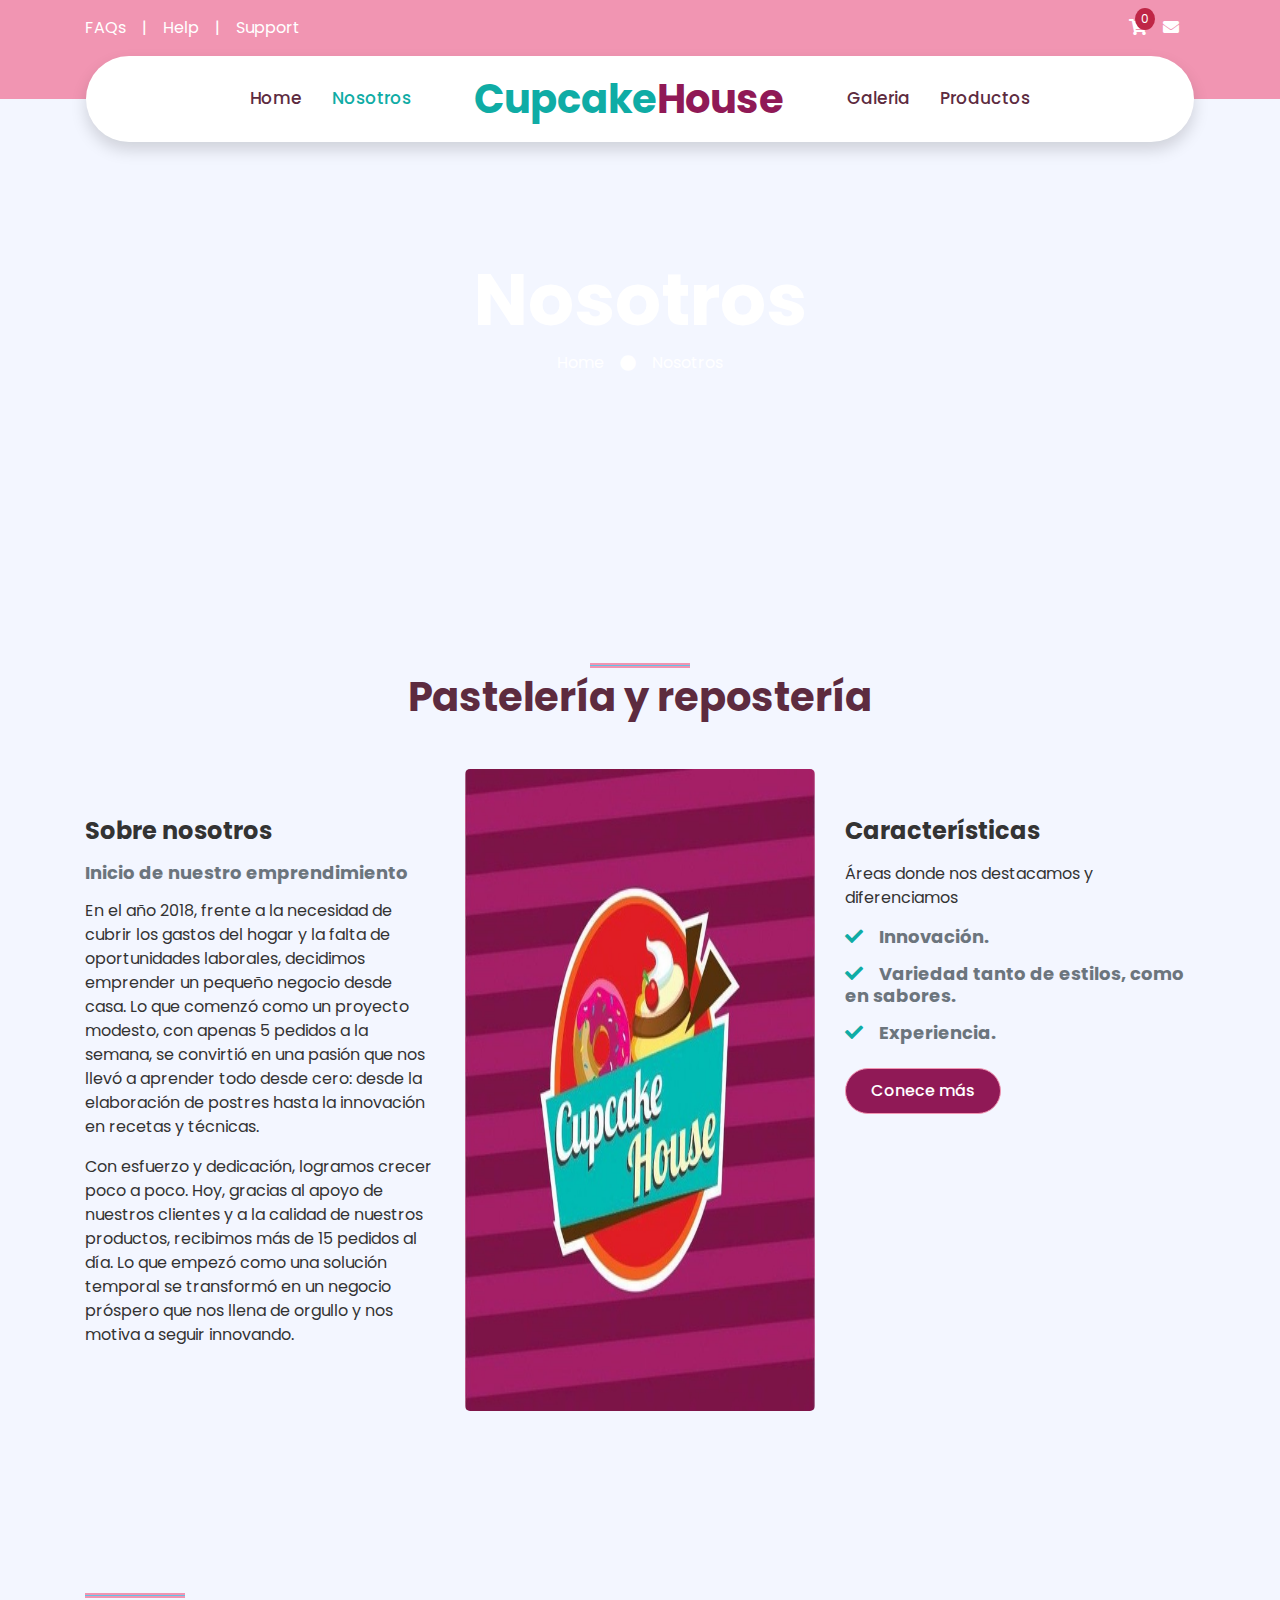
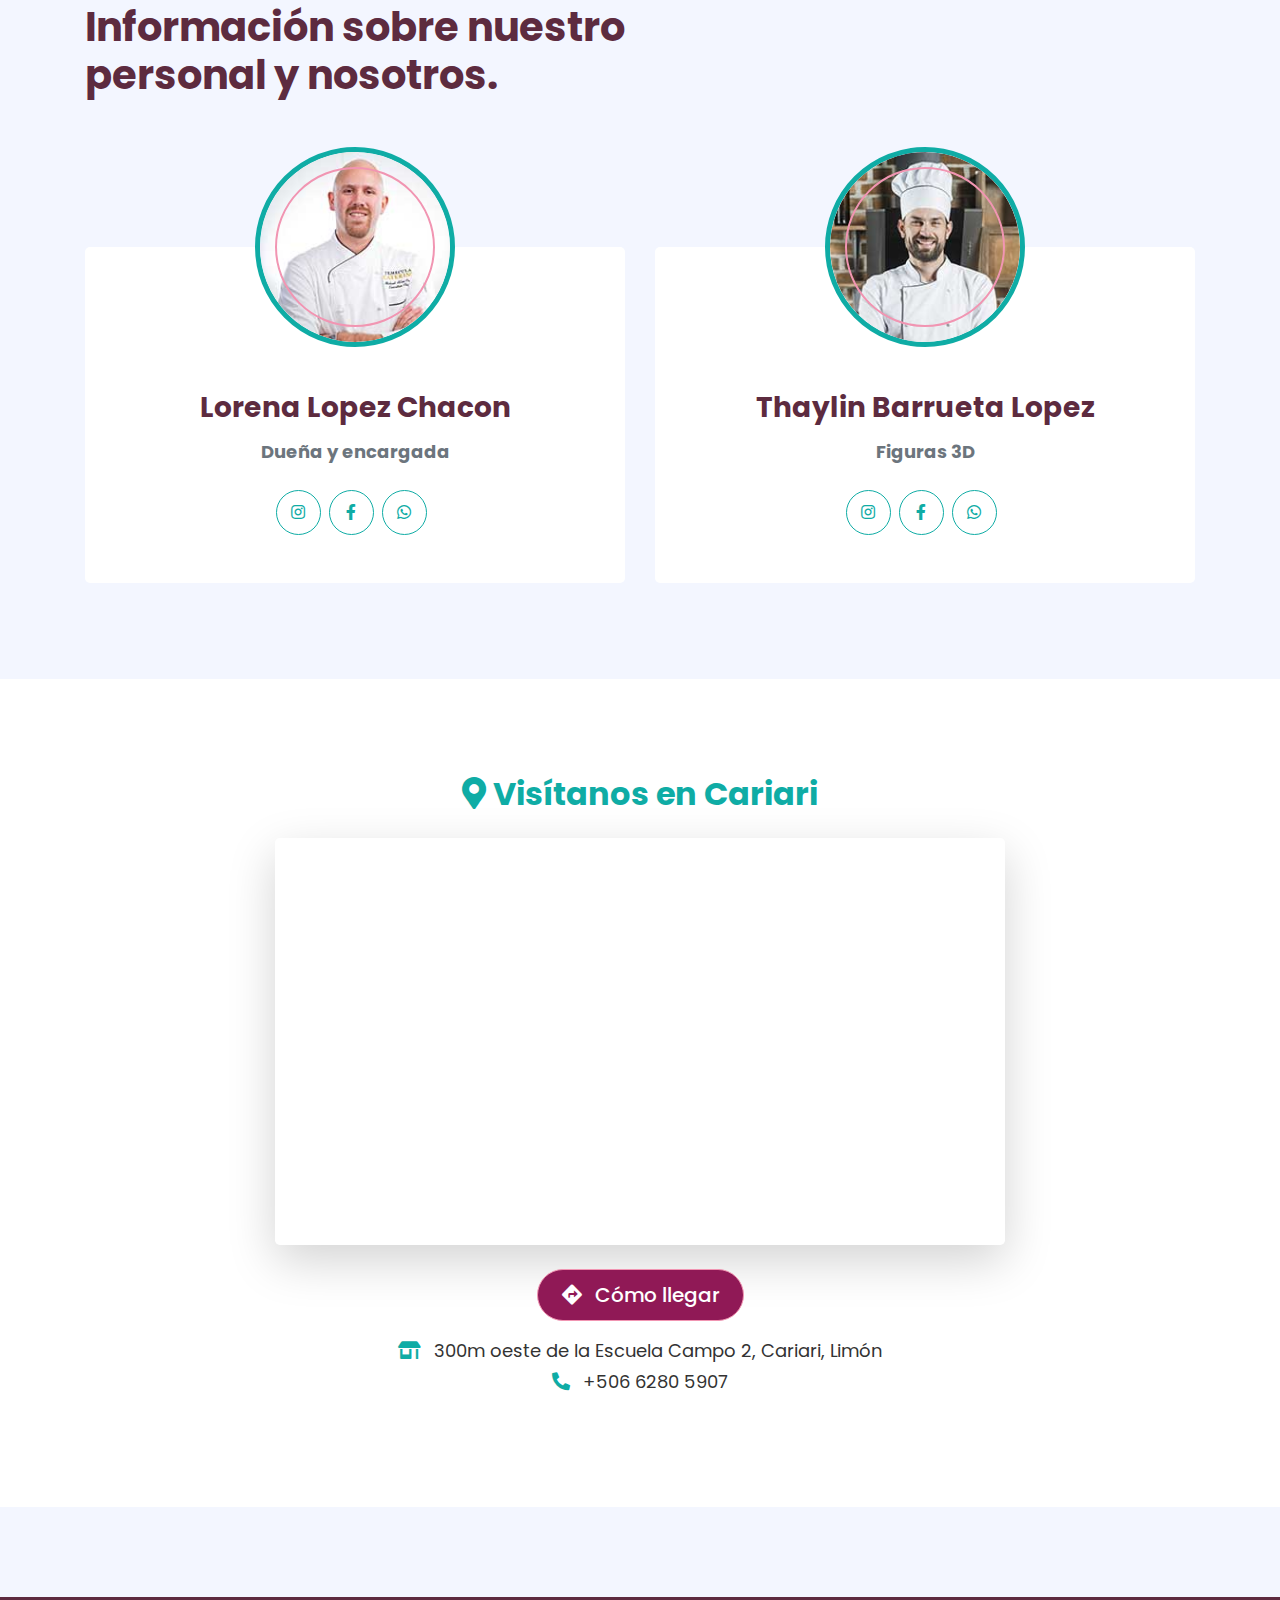
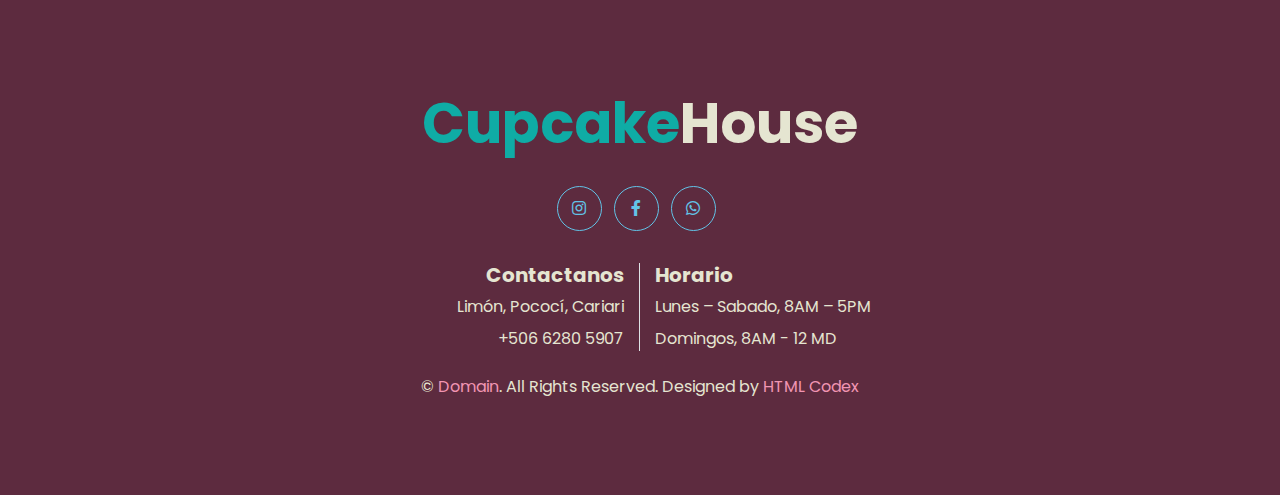
==== ice-cream-shop-website-template/about.html @ 63c295c0 "Metodos incesesarios" ====
<!DOCTYPE html>
<html lang="en">

<head>
    <meta charset="utf-8">
    <title>Cupcake House - Shop Website Template</title>
    <meta content="width=device-width, initial-scale=1.0" name="viewport">
    <meta content="Free HTML Templates" name="keywords">
    <meta content="Free HTML Templates" name="description">

    <!-- Favicon -->
    <link href="img/favicon.ico" rel="icon">

    <!-- Google Web Fonts -->
    <link rel="preconnect" href="https://fonts.gstatic.com">
    <link href="https://fonts.googleapis.com/css2?family=Poppins:wght@400;500;600;700&display=swap" rel="stylesheet">

    <!-- Font Awesome -->
    <link href="https://cdnjs.cloudflare.com/ajax/libs/font-awesome/5.10.0/css/all.min.css" rel="stylesheet">

    <!-- Libraries Stylesheet -->
    <link href="lib/owlcarousel/assets/owl.carousel.min.css" rel="stylesheet">
    <link href="lib/lightbox/css/lightbox.min.css" rel="stylesheet">

    <!-- Customized Bootstrap Stylesheet -->
    <link href="css/style.css" rel="stylesheet">
     <link href="css/about.css" rel="stylesheet">
     <link href="css/carrito.css" rel="stylesheet">
</head>

<body>
 <!-- Topbar Start -->
 <div class="container-fluid bg-primary py-3 d-none d-md-block">
    <div class="container">
        <div class="row">
            <div class="col-md-6 text-center text-lg-left mb-2 mb-lg-0">
                <div class="d-inline-flex align-items-center">
                    <a class="text-white pr-3" href="">FAQs</a>
                    <span class="text-white">|</span>
                    <a class="text-white px-3" href="">Help</a>
                    <span class="text-white">|</span>
                    <a class="text-white pl-3" href="">Support</a>
                </div>
            </div>
            <div class="col-md-6 text-center text-lg-right">
                <div class="d-inline-flex align-items-center">

                      <!-- Modal del Carrito -->
                    <div class="carrito-icon" onclick="abrirModalCarrito()">
                        <i class="fas fa-shopping-cart"></i>
                        <span id="contCarrito">0</span>
                      </div>
                    
                      <div id="modal-carrito" class="modal">
                        <div class="modal-contenido">
                          <div class="modal-header">
                            <h2>Tu Carrito</h2>
                            <span class="cerrar-modal" onclick="cerrarModalCarrito()">&times;</span>
                          </div>
                          
                          <div id="contenedor-carrito"></div>
                          
                          <div class="total">
                            <h3>Total: $<span id="carrito-total">0.00</span></h3>
                          </div>
                          
                          <div class="modal-footer">
                            <button onclick="vaciarCarrito()">Vaciar Carrito</button>
                            <button onclick="">Pagar</button>
                          </div>
                        </div>
                      </div>

                    <a class="text-white px-3" href="contact.html">
                        <i class="fas fa-envelope"></i>
                    </a>
                </div>
            </div>
        </div>
    </div>
</div>
<!-- Topbar End -->



    <!-- Navbar Start -->
    <div class="container-fluid position-relative nav-bar p-0">
        <div class="container-lg position-relative p-0 px-lg-3" style="z-index: 9;">
            <nav class="navbar navbar-expand-lg bg-white navbar-light shadow p-lg-0">
                <a href="index.html" class="navbar-brand d-block d-lg-none">
                    <h1 class="m-0 display-4 text-primary"><span class="text-secondary">Cupcake</span>House</h1>
                </a>
                <button type="button" class="navbar-toggler" data-toggle="collapse" data-target="#navbarCollapse">
                    <span class="navbar-toggler-icon"></span>
                </button>
                <div class="collapse navbar-collapse justify-content-between" id="navbarCollapse">
                    <div class="navbar-nav ml-auto py-0">
                        <a href="index.html" class="nav-item nav-link">Home</a>
                        <a href="about.html" class="nav-item nav-link active">Nosotros</a>
                    </div>
                    <a href="index.html" class="navbar-brand mx-5 d-none d-lg-block">
                        <h1 class="m-0 display-6 text-primary"><span class="text-secondary">Cupcake</span>House</h1>
                    </a>
                    <div class="navbar-nav mr-auto py-0">
                        <a href="gallery.html" class="nav-item nav-link">Galeria</a>
                        <a href="product.html" class="nav-item nav-link">Productos</a>
                    </div>
                </div>
            </nav>
        </div>
    </div>
    <!-- Navbar End -->


    <!-- Header Start -->
    <div class="jumbotron jumbotron-fluid page-header" style="margin-bottom: 90px;">
        <div class="container text-center py-5">
            <h1 class="text-white display-3 mt-lg-5">Nosotros</h1>
            <div class="d-inline-flex align-items-center text-white">
                <p class="m-0"><a class="text-white" href="">Home</a></p>
                <i class="fa fa-circle px-3"></i>
                <p class="m-0"><a class="text-white" href="">Nosotros</a></p>
            </div>
        </div>
    </div>
    <!-- Header End -->


    <!-- About Start -->
    <div class="container-fluid py-5">
        <div class="container py-5">
            <div class="row justify-content-center">
                <div class="col-lg-7">
                    <h1 class="section-title position-relative text-center mb-5">Pastelería y repostería</h1>
                </div>
            </div>
            <div class="row">
                <div class="col-lg-4 py-5">
                    <h4 class="font-weight-bold mb-3">Sobre nosotros</h4>
                    <h5 class="text-muted mb-3">Inicio de nuestro emprendimiento</h5>
                    <p>
                        En el año 2018, frente a la necesidad de cubrir los gastos del hogar y la falta de oportunidades laborales, decidimos emprender un pequeño negocio desde casa. 
                        Lo que comenzó como un proyecto modesto, con apenas 5 pedidos a la semana, se convirtió en una pasión que nos llevó a aprender todo desde cero: desde la elaboración 
                        de postres hasta la innovación en recetas y técnicas.
                    </p>
                    <p>
                        Con esfuerzo y dedicación, logramos crecer poco a poco. Hoy, gracias al apoyo de nuestros clientes y a 
                        la calidad de nuestros productos, recibimos más de 15 pedidos al día. Lo que empezó como una solución temporal se transformó en un negocio próspero que nos llena 
                        de orgullo y nos motiva a seguir innovando.
                    </p>
                </div>
                <div class="col-lg-4" style="min-height: 300px;">
                    <div class="position-relative h-100 rounded overflow-hidden">
                        <img class="position-absolute w-100 h-100" src="img/logo (2) (1).jpg" style="object-fit: fill;">
                    </div>
                </div>
                <div class="col-lg-4 py-5">
                    <h4 class="font-weight-bold mb-3">Características</h4>
                    <p>Áreas donde nos destacamos y diferenciamos</p>
                    <h5 class="text-muted mb-3"><i class="fa fa-check text-secondary mr-3"></i>Innovación.</h5>
                    <h5 class="text-muted mb-3"><i class="fa fa-check text-secondary mr-3"></i>Variedad tanto de estilos, como en sabores.</h5>
                    <h5 class="text-muted mb-3"><i class="fa fa-check text-secondary mr-3"></i>Experiencia.</h5>
                    <a href="" class="btn btn-primary mt-2">Conece más</a>
                </div>
            </div>
        </div>
    </div>
    <!-- About End -->


    <!-- Team Start -->
    <div class="container-fluid py-5">
        <div class="container py-5">
            <div class="row">
                <div class="col-lg-6">
                    <h1 class="section-title position-relative mb-5">Información sobre nuestro personal y nosotros.</h1>
                </div>
                <div class="col-lg-6 mb-5 mb-lg-0 pb-5 pb-lg-0"></div>
            </div>
            <div class="row">
                <div class="col-12">
                    <div class="owl-carousel team-carousel">
                        <div class="team-item">
                            <div class="team-img mx-auto">
                                <img class="rounded-circle w-100 h-100" src="img/team-1.jpg" style="object-fit: cover;">
                            </div>
                            <div class="position-relative text-center bg-light rounded px-4 py-5" style="margin-top: -100px;">
                                <h3 class="font-weight-bold mt-5 mb-3 pt-5">Lorena Lopez Chacon</h3>
                                <h6 class="text-muted mb-4">Dueña y encargada</h6>
                                <div class="d-flex justify-content-center pt-1">
                                    <a class="btn btn-outline-secondary btn-social mr-2" href="#"><i class="fab fa-instagram"></i></a>
                                    <a class="btn btn-outline-secondary btn-social mr-2" href="#"><i class="fab fa-facebook-f"></i></a>
                                    <a class="btn btn-outline-secondary btn-social mr-2" href="#"><i class="fab fa-whatsapp"></i></a>
                                </div>
                            </div>
                        </div>
                        <div class="team-item">
                            <div class="team-img mx-auto">
                                <img class="rounded-circle w-100 h-100" src="img/team-4.jpg" style="object-fit: cover;">
                            </div>
                            <div class="position-relative text-center bg-light rounded px-4 py-5" style="margin-top: -100px;">
                                <h3 class="font-weight-bold mt-5 mb-3 pt-5">Thaylin Barrueta Lopez</h3>
                                <h6 class="text-muted mb-4">Figuras 3D</h6>
                                <div class="d-flex justify-content-center pt-1">
                                    <a class="btn btn-outline-secondary btn-social mr-2" href="#"><i class="fab fa-instagram"></i></a>
                                    <a class="btn btn-outline-secondary btn-social mr-2" href="#"><i class="fab fa-facebook-f"></i></a>
                                    <a class="btn btn-outline-secondary btn-social mr-2" href="#"><i class="fab fa-whatsapp"></i></a>
                                </div>
                            </div>
                        </div>
                    </div>
                </div>
            </div>
        </div>
    </div>
    <!-- Team End -->

<!-- Geolocalizador Start -->
<div class="container-fluid py-5 bg-light">
    <div class="container py-5">
        <div class="row justify-content-center">
            <div class="col-lg-8 text-center">
                <h2 class="title mb-4" style="color: var(--blue-chill);">
                    <i class="fas fa-map-marker-alt" style="color: var(--blue-chill);"></i> Visítanos en Cariari
                </h2>
                
                <div class="map-container shadow-lg rounded-lg overflow-hidden">
                    <iframe 
                        width="100%" 
                        height="400" 
                        frameborder="0" 
                        src="https://www.google.com/maps/embed?pb=!1m18!1m12!1m3!1d3929.982528553599!1d-83.718800!2d10.412246!3d0!2m3!1f0!2f0!3f0!3m2!1i1024!2i768!4f13.1!3m3!1m2!1s0x0%3A0x0!2zMTDCsDI0JzQ0LjAiTiA4M8KwNDMnMDcuNyJX!5e0!3m2!1ses!2scr!4v1620000000000!5m2!1ses!2scr" 
                        allowfullscreen>
                    </iframe>
                </div>
                
                <div class="mt-4">
                    <a href="https://www.google.com/maps?q=10.412246,-83.718800" 
                       target="_blank" 
                       class="btn btn-primary btn-lg rounded-pill px-4">
                       <i class="fas fa-directions mr-2"></i> Cómo llegar
                    </a>
                </div>
                
                <div class="mt-3 text-muted">
                    <p class="mb-1">
                        <i class="fas fa-store-alt mr-2" style="color: var(--blue-chill);"></i> 
                        300m oeste de la Escuela Campo 2, Cariari, Limón
                    </p>
                    <p>
                        <i class="fas fa-phone-alt mr-2" style="color: var(--blue-chill);"></i> 
                        +506 6280 5907
                    </p>
                </div>
            </div>
        </div>
    </div>
</div>
<!-- Geolocalizador End -->

<!-- Footer End -->


    <!-- Footer Start -->
    <div class="container-fluid footer py-5" style="margin-top: 90px;">
        <div class="container text-center py-5">
            <div class="row">
                <div class="col-12 mb-4">
                    <a href="index.html" class="navbar-brand m-0">
                        <h1 class="m-0 mt-n2 display-4 text-primary"><span class="text-secondary">Cupcake</span>House</h1>
                    </a>
                </div>
                <div class="col-12 mb-4">
                    <a class="btn btn-outline-secondary btn-social mr-2" href="https://www.instagram.com/cupcakehousecr" target="_blank"><i class="fab fa-instagram"></i></a>
                    <a class="btn btn-outline-secondary btn-social mr-2" href="https://www.facebook.com/share/1BqifsSJ7P/?mibextid=wwXIfr" target="_blank"><i class="fab fa-facebook-f"></i></a>
                    <a 
                    class="btn btn-outline-secondary btn-social mr-2" 
                    href="https://api.whatsapp.com/send?phone=62805907&text=Hola,%20quiero%20más%20información%20sobre%20los%20productos" 
                    target="_blank"
                  >
                    <i class="fab fa-whatsapp"></i>
                  </a>
                </div>
                <div class="col-12 mt-2 mb-4">
                    <div class="row">
                        <div class="col-sm-6 text-center text-sm-right border-right mb-3 mb-sm-0">
                            <h5 class="font-weight-bold mb-2">Contactanos</h5>
                            <p class="mb-2">Limón, Pococí, Cariari</p>
                            <p class="mb-0">+506 6280 5907</p>
                        </div>
                        <div class="col-sm-6 text-center text-sm-left">
                            <h5 class="font-weight-bold mb-2">Horario</h5>
                            <p class="mb-2">Lunes – Sabado, 8AM – 5PM</p>
                            <p class="mb-0">Domingos, 8AM - 12 MD</p>
                        </div>
                    </div>
                </div>
                <div class="col-12">
                    <p class="m-0">&copy; <a href="#">Domain</a>. All Rights Reserved. Designed by <a href="https://htmlcodex.com">HTML Codex</a>
                    </p>
                </div>
            </div>
        </div>
    </div>
    <!-- Footer End -->


    <!-- Back to Top -->
    <a href="#" class="btn btn-secondary px-2 back-to-top"><i class="fa fa-angle-double-up"></i></a>


    <!-- JavaScript Libraries -->
    <script src="https://code.jquery.com/jquery-3.4.1.min.js"></script>
    <script src="https://stackpath.bootstrapcdn.com/bootstrap/4.4.1/js/bootstrap.bundle.min.js"></script>
    <script src="lib/easing/easing.min.js"></script>
    <script src="lib/waypoints/waypoints.min.js"></script>
    <script src="lib/owlcarousel/owl.carousel.min.js"></script>
    <script src="lib/isotope/isotope.pkgd.min.js"></script>
    <script src="lib/lightbox/js/lightbox.min.js"></script>

    <!-- Contact Javascript File -->
    <script src="mail/jqBootstrapValidation.min.js"></script>
    <script src="mail/contact.js"></script>

    <!-- Template Javascript -->
    <script src="js/main.js"></script>
    <script src="js/carrito.js"></script>
</body>

</html>
---- ice-cream-shop-website-template/css/style.css ----
/******* Bootstrap Theming ********/
/*!
 * Bootstrap v4.5.3 (https://getbootstrap.com/)
 * Copyright 2011-2020 The Bootstrap Authors
 * Copyright 2011-2020 Twitter, Inc.
 * Licensed under MIT (https://github.com/twbs/bootstrap/blob/main/LICENSE)
 */
:root {
  --disco: #901956;
  --blue-chill: #0faca5;
  /* Turquesa */
  --satin-linen: #e5e5d1;
  /* Color crema */
  --alizarin-crimson: #e42b2d;
  --cape-palliser: #af7841;
  --cioccolato: #61350f;
  --carissma: #e87bb7;
  --maroon-flush: #bf2646;
  --strikemaster: #9c698b;
  --buccaneer: #5d2b3f;
  --dark-gray: #333333;
  --black: #000000;
  --white: #ffffff;
  --blue: #007bff;
  --indigo: #6610f2;
  --purple: #6f42c1;
  --pink: #e83e8c;
  --red: #dc3545;
  --orange: #fd7e14;
  --yellow: #ffc107;
  --green: #28a745;
  --teal: #20c997;
  --cyan: #17a2b8;
  --gray: #6c757d;
  --gray-dark: #343a40;
  --primary: #F195B2;
  --secondary: #62C3E7;
  --success: #28a745;
  --info: #17a2b8;
  --warning: #ffc107;
  --danger: #dc3545;
  --light: #FFFFFF;
  --dark: #333333;
  --breakpoint-xs: 0;
  --breakpoint-sm: 576px;
  --breakpoint-md: 768px;
  --breakpoint-lg: 992px;
  --breakpoint-xl: 1200px;
  --font-family-sans-serif: "Poppins", sans-serif;
  --font-family-monospace: SFMono-Regular, Menlo, Monaco, Consolas, "Liberation Mono", "Courier New", monospace;
}

*,
*::before,
*::after {
  box-sizing: border-box;
}

/*--------------------------------Navbar-----------------------------------------------*/
.navbar-brand .text-primary {
  color: var(--disco) !important;
}

.navbar-brand .text-secondary {
  color: var(--blue-chill) !important;
}

.navbar-light .navbar-nav .nav-link {
  color: var(--buccaneer) !important;
}

.navbar-light .navbar-nav .nav-link.active {
  color: var(--blue-chill) !important;
}

.navbar-light .navbar-nav .nav-link:hover {
  color: var(--maroon-flush) !important;
}

/* Footer styling */
.footer {
  background-color: var(--buccaneer) !important; 
}

.footer .text-primary {
  color: var(--satin-linen) !important;
}

.footer .text-secondary {
  color: var(--blue-chill) !important;
}

.footer .col-12 h5, .footer .col-12 p {
  color: var(--satin-linen) !important;
}
/* Common button styles that might be used in both navbar and footer */
.btn-primary {
  background-color: var(--disco) !important;
}

.btn-primary:hover {
  background-color: var(--maroon-flush) !important;
}

.btn-secondary {
  background-color: var(--blue-chill) !important;
}

.btn-secondary:hover {
  background-color: var(--cape-palliser) !important;
}

/*-------------------------------Fin del Navbar----------------------------------------*/


/*---------------------------------Carrucel--------------------------------------------*/
#header-carousel .carousel-item {
  height: 90vh;
  /* Use viewport height instead of fixed pixels */
  max-height: 900px;
  /* Maximum height on larger screens */
}

#header-carousel .carousel-item img {
  width: 100%;
  height: 100%;
  object-fit: cover;
}

/* Text responsiveness */
@media (max-width: 768px) {
  #header-carousel .carousel-item {
    height: 70vh;
    /* Smaller height on medium devices */
  }

  #header-carousel .carousel-caption h1 {
    font-size: 2.5rem;
    /* Smaller heading on medium devices */
  }

  #header-carousel .carousel-caption h4 {
    font-size: 1rem;
  }
}

@media (max-width: 576px) {
  #header-carousel .carousel-item {
    height: 60vh;
    /* Even smaller height on small devices */
  }

  #header-carousel .carousel-caption h1 {
    font-size: 1.8rem;
    /* Smaller heading on small devices */
  }

  #header-carousel .carousel-caption h4 {
    font-size: 0.9rem;
  }

  /* Adjust control buttons for mobile */
  #header-carousel .carousel-control-prev div,
  #header-carousel .carousel-control-next div {
    width: 35px;
    height: 35px;
  }
}

/*---------------------------------Fin Carrucel----------------------------------------*/


/*---------------------------------Seccion Productos-----------------------------------*/
/* Estilo para el contenedor de imagen */
.img-container {
  width: 100%;
  height: 250px;
  /* Altura fija para todas las imágenes */
  overflow: hidden;
  display: flex;
  align-items: center;
  justify-content: center;
  margin-bottom: 10px;
}

/* Estilo para las imágenes */
.product-thumbnail {
  max-width: 100%;
  max-height: 100%;
  object-fit: contain;
  /* Mantiene la proporción sin recortar */
}

/* Estilo para los elementos de producto */
.product-item {
  display: block;
  text-align: center;
  text-decoration: none;
  color: inherit;
  border-radius: 10px;
  /* Bordes redondeados */
  box-shadow: 0 4px 8px rgba(0, 0, 0, 0.1);
  /* Sombra suave */
  padding: 15px;
  margin-bottom: 20px;
  transition: transform 0.3s ease, box-shadow 0.3s ease, background-color 0.3s ease;
  /* Añadida transición para el color de fondo */
}

/* Efecto al pasar el mouse */
a.product-item:hover,
a.product-item:active,
a.product-item:focus {
  background-color: rgba(0, 0, 0, 0.1) !important;
  color: inherit !important;
  text-decoration: none !important;
  border-color: transparent !important;
  outline: none !important;
  transform: translateY(-10px);
  /* Efecto de salto hacia arriba */
  box-shadow: 0 10px 15px rgba(0, 0, 0, 0.2);
  /* Sombra más pronunciada al hover */
}


/* Quitar outline al hacer focus o hover */
.product-item:focus,
.product-item:hover {
  outline: none;
}

/* Estilo adicional para la sección de productos */
.products-section {
  padding: 50px 0;
}

.section-title {
  font-weight: bold;
  color: #333;
}




/*--------------------------------Fin seccion productos---------------------------------*/




html {
  font-family: sans-serif;
  line-height: 1.15;
  -webkit-text-size-adjust: 100%;
  -webkit-tap-highlight-color: rgba(0, 0, 0, 0);
}

article,
aside,
figcaption,
figure,
footer,
header,
hgroup,
main,
nav,
section {
  display: block;
}

body {
  margin: 0;
  font-family: "Poppins", sans-serif;
  font-size: 1rem;
  font-weight: 400;
  line-height: 1.5;
  color: #555555;
  text-align: left;
  background-color: #F3F6FF;
}

[tabindex="-1"]:focus:not(:focus-visible) {
  outline: 0 !important;
}

hr {
  box-sizing: content-box;
  height: 0;
  overflow: visible;
}

h1,
h2,
h3,
h4,
h5,
h6 {
  margin-top: 0;
  margin-bottom: 0.5rem;
}

p {
  margin-top: 0;
  margin-bottom: 1rem;
}

abbr[title],
abbr[data-original-title] {
  text-decoration: underline;
  text-decoration: underline dotted;
  cursor: help;
  border-bottom: 0;
  text-decoration-skip-ink: none;
}

address {
  margin-bottom: 1rem;
  font-style: normal;
  line-height: inherit;
}

ol,
ul,
dl {
  margin-top: 0;
  margin-bottom: 1rem;
}

ol ol,
ul ul,
ol ul,
ul ol {
  margin-bottom: 0;
}

dt {
  font-weight: 700;
}

dd {
  margin-bottom: .5rem;
  margin-left: 0;
}

blockquote {
  margin: 0 0 1rem;
}

b,
strong {
  font-weight: bolder;
}

small {
  font-size: 80%;
}

sub,
sup {
  position: relative;
  font-size: 75%;
  line-height: 0;
  vertical-align: baseline;
}

sub {
  bottom: -.25em;
}

sup {
  top: -.5em;
}

a {
  color: #F195B2;
  text-decoration: none;
  background-color: transparent;
}

a:hover {
  color: #e85181;
  text-decoration: underline;
}

a:not([href]):not([class]) {
  color: inherit;
  text-decoration: none;
}

a:not([href]):not([class]):hover {
  color: inherit;
  text-decoration: none;
}

pre,
code,
kbd,
samp {
  font-family: SFMono-Regular, Menlo, Monaco, Consolas, "Liberation Mono", "Courier New", monospace;
  font-size: 1em;
}

pre {
  margin-top: 0;
  margin-bottom: 1rem;
  overflow: auto;
  -ms-overflow-style: scrollbar;
}

figure {
  margin: 0 0 1rem;
}

img {
  vertical-align: middle;
  border-style: none;
}

svg {
  overflow: hidden;
  vertical-align: middle;
}

table {
  border-collapse: collapse;
}

caption {
  padding-top: 0.75rem;
  padding-bottom: 0.75rem;
  color: #6c757d;
  text-align: left;
  caption-side: bottom;
}

th {
  text-align: inherit;
  text-align: -webkit-match-parent;
}

label {
  display: inline-block;
  margin-bottom: 0.5rem;
}

button {
  border-radius: 0;
}

button:focus {
  outline: 1px dotted;
  outline: 5px auto -webkit-focus-ring-color;
}

input,
button,
select,
optgroup,
textarea {
  margin: 0;
  font-family: inherit;
  font-size: inherit;
  line-height: inherit;
}

button,
input {
  overflow: visible;
}

button,
select {
  text-transform: none;
}

[role="button"] {
  cursor: pointer;
}

select {
  word-wrap: normal;
}

button,
[type="button"],
[type="reset"],
[type="submit"] {
  -webkit-appearance: button;
}

button:not(:disabled),
[type="button"]:not(:disabled),
[type="reset"]:not(:disabled),
[type="submit"]:not(:disabled) {
  cursor: pointer;
}

button::-moz-focus-inner,
[type="button"]::-moz-focus-inner,
[type="reset"]::-moz-focus-inner,
[type="submit"]::-moz-focus-inner {
  padding: 0;
  border-style: none;
}

input[type="radio"],
input[type="checkbox"] {
  box-sizing: border-box;
  padding: 0;
}

textarea {
  overflow: auto;
  resize: vertical;
}

fieldset {
  min-width: 0;
  padding: 0;
  margin: 0;
  border: 0;
}

legend {
  display: block;
  width: 100%;
  max-width: 100%;
  padding: 0;
  margin-bottom: .5rem;
  font-size: 1.5rem;
  line-height: inherit;
  color: inherit;
  white-space: normal;
}

@media (max-width: 1200px) {
  legend {
    font-size: calc(1.275rem + 0.3vw);
  }
}

progress {
  vertical-align: baseline;
}

[type="number"]::-webkit-inner-spin-button,
[type="number"]::-webkit-outer-spin-button {
  height: auto;
}

[type="search"] {
  outline-offset: -2px;
  -webkit-appearance: none;
}

[type="search"]::-webkit-search-decoration {
  -webkit-appearance: none;
}

::-webkit-file-upload-button {
  font: inherit;
  -webkit-appearance: button;
}

output {
  display: inline-block;
}

summary {
  display: list-item;
  cursor: pointer;
}

template {
  display: none;
}

[hidden] {
  display: none !important;
}

h1,
h2,
h3,
h4,
h5,
h6,
.h1,
.h2,
.h3,
.h4,
.h5,
.h6 {
  margin-bottom: 0.5rem;
  font-weight: 500;
  line-height: 1.2;
  color: #333333;
}

h1,
.h1 {
  font-size: 2.5rem;
}

@media (max-width: 1200px) {

  h1,
  .h1 {
    font-size: calc(1.375rem + 1.5vw);
  }
}

h2,
.h2 {
  font-size: 2rem;
}

@media (max-width: 1200px) {

  h2,
  .h2 {
    font-size: calc(1.325rem + 0.9vw);
  }
}

h3,
.h3 {
  font-size: 1.75rem;
}

@media (max-width: 1200px) {

  h3,
  .h3 {
    font-size: calc(1.3rem + 0.6vw);
  }
}

h4,
.h4 {
  font-size: 1.5rem;
}

@media (max-width: 1200px) {

  h4,
  .h4 {
    font-size: calc(1.275rem + 0.3vw);
  }
}

h5,
.h5 {
  font-size: 1.25rem;
}

h6,
.h6 {
  font-size: 1rem;
}

.lead {
  font-size: 1.25rem;
  font-weight: 300;
}

.display-1 {
  font-size: 6rem;
  font-weight: 300;
  line-height: 1.2;
}

@media (max-width: 1200px) {
  .display-1 {
    font-size: calc(1.725rem + 5.7vw);
  }
}

.display-2 {
  font-size: 5.5rem;
  font-weight: 300;
  line-height: 1.2;
}

@media (max-width: 1200px) {
  .display-2 {
    font-size: calc(1.675rem + 5.1vw);
  }
}

.display-3 {
  font-size: 4.5rem;
  font-weight: 300;
  line-height: 1.2;
}

@media (max-width: 1200px) {
  .display-3 {
    font-size: calc(1.575rem + 3.9vw);
  }
}

.display-4 {
  font-size: 3.5rem;
  font-weight: 300;
  line-height: 1.2;
}

@media (max-width: 1200px) {
  .display-4 {
    font-size: calc(1.475rem + 2.7vw);
  }
}

hr {
  margin-top: 1rem;
  margin-bottom: 1rem;
  border: 0;
  border-top: 1px solid rgba(0, 0, 0, 0.1);
}

small,
.small {
  font-size: 80%;
  font-weight: 400;
}

mark,
.mark {
  padding: 0.2em;
  background-color: #fcf8e3;
}

.list-unstyled {
  padding-left: 0;
  list-style: none;
}

.list-inline {
  padding-left: 0;
  list-style: none;
}

.list-inline-item {
  display: inline-block;
}

.list-inline-item:not(:last-child) {
  margin-right: 0.5rem;
}

.initialism {
  font-size: 90%;
  text-transform: uppercase;
}

.blockquote {
  margin-bottom: 1rem;
  font-size: 1.25rem;
}

.blockquote-footer {
  display: block;
  font-size: 80%;
  color: #6c757d;
}

.blockquote-footer::before {
  content: "\2014\00A0";
}

.img-fluid {
  max-width: 100%;
  height: auto;
}

.img-thumbnail {
  padding: 0.25rem;
  background-color: #F3F6FF;
  border: 1px solid #dee2e6;
  border-radius: 5px;
  max-width: 100%;
  height: auto;
}

.figure {
  display: inline-block;
}

.figure-img {
  margin-bottom: 0.5rem;
  line-height: 1;
}

.figure-caption {
  font-size: 90%;
  color: #6c757d;
}

code {
  font-size: 87.5%;
  color: #e83e8c;
  word-wrap: break-word;
}

a>code {
  color: inherit;
}

kbd {
  padding: 0.2rem 0.4rem;
  font-size: 87.5%;
  color: #fff;
  background-color: #212529;
  border-radius: 0.2rem;
}

kbd kbd {
  padding: 0;
  font-size: 100%;
  font-weight: 700;
}

pre {
  display: block;
  font-size: 87.5%;
  color: #212529;
}

pre code {
  font-size: inherit;
  color: inherit;
  word-break: normal;
}

.pre-scrollable {
  max-height: 340px;
  overflow-y: scroll;
}

.container,
.container-fluid,
.container-sm,
.container-md,
.container-lg,
.container-xl {
  width: 100%;
  padding-right: 15px;
  padding-left: 15px;
  margin-right: auto;
  margin-left: auto;
}

@media (min-width: 576px) {

  .container,
  .container-sm {
    max-width: 540px;
  }
}

@media (min-width: 768px) {

  .container,
  .container-sm,
  .container-md {
    max-width: 720px;
  }
}

@media (min-width: 992px) {

  .container,
  .container-sm,
  .container-md,
  .container-lg {
    max-width: 960px;
  }
}

@media (min-width: 1200px) {

  .container,
  .container-sm,
  .container-md,
  .container-lg,
  .container-xl {
    max-width: 1140px;
  }
}

.row {
  display: flex;
  flex-wrap: wrap;
  margin-right: -15px;
  margin-left: -15px;
}

.no-gutters {
  margin-right: 0;
  margin-left: 0;
}

.no-gutters>.col,
.no-gutters>[class*="col-"] {
  padding-right: 0;
  padding-left: 0;
}

.col-1,
.col-2,
.col-3,
.col-4,
.col-5,
.col-6,
.col-7,
.col-8,
.col-9,
.col-10,
.col-11,
.col-12,
.col,
.col-auto,
.col-sm-1,
.col-sm-2,
.col-sm-3,
.col-sm-4,
.col-sm-5,
.col-sm-6,
.col-sm-7,
.col-sm-8,
.col-sm-9,
.col-sm-10,
.col-sm-11,
.col-sm-12,
.col-sm,
.col-sm-auto,
.col-md-1,
.col-md-2,
.col-md-3,
.col-md-4,
.col-md-5,
.col-md-6,
.col-md-7,
.col-md-8,
.col-md-9,
.col-md-10,
.col-md-11,
.col-md-12,
.col-md,
.col-md-auto,
.col-lg-1,
.col-lg-2,
.col-lg-3,
.col-lg-4,
.col-lg-5,
.col-lg-6,
.col-lg-7,
.col-lg-8,
.col-lg-9,
.col-lg-10,
.col-lg-11,
.col-lg-12,
.col-lg,
.col-lg-auto,
.col-xl-1,
.col-xl-2,
.col-xl-3,
.col-xl-4,
.col-xl-5,
.col-xl-6,
.col-xl-7,
.col-xl-8,
.col-xl-9,
.col-xl-10,
.col-xl-11,
.col-xl-12,
.col-xl,
.col-xl-auto {
  position: relative;
  width: 100%;
  padding-right: 15px;
  padding-left: 15px;
}

.col {
  flex-basis: 0;
  flex-grow: 1;
  max-width: 100%;
}

.row-cols-1>* {
  flex: 0 0 100%;
  max-width: 100%;
}

.row-cols-2>* {
  flex: 0 0 50%;
  max-width: 50%;
}

.row-cols-3>* {
  flex: 0 0 33.33333%;
  max-width: 33.33333%;
}

.row-cols-4>* {
  flex: 0 0 25%;
  max-width: 25%;
}

.row-cols-5>* {
  flex: 0 0 20%;
  max-width: 20%;
}

.row-cols-6>* {
  flex: 0 0 16.66667%;
  max-width: 16.66667%;
}

.col-auto {
  flex: 0 0 auto;
  width: auto;
  max-width: 100%;
}

.col-1 {
  flex: 0 0 8.33333%;
  max-width: 8.33333%;
}

.col-2 {
  flex: 0 0 16.66667%;
  max-width: 16.66667%;
}

.col-3 {
  flex: 0 0 25%;
  max-width: 25%;
}

.col-4 {
  flex: 0 0 33.33333%;
  max-width: 33.33333%;
}

.col-5 {
  flex: 0 0 41.66667%;
  max-width: 41.66667%;
}

.col-6 {
  flex: 0 0 50%;
  max-width: 50%;
}

.col-7 {
  flex: 0 0 58.33333%;
  max-width: 58.33333%;
}

.col-8 {
  flex: 0 0 66.66667%;
  max-width: 66.66667%;
}

.col-9 {
  flex: 0 0 75%;
  max-width: 75%;
}

.col-10 {
  flex: 0 0 83.33333%;
  max-width: 83.33333%;
}

.col-11 {
  flex: 0 0 91.66667%;
  max-width: 91.66667%;
}

.col-12 {
  flex: 0 0 100%;
  max-width: 100%;
}

.order-first {
  order: -1;
}

.order-last {
  order: 13;
}

.order-0 {
  order: 0;
}

.order-1 {
  order: 1;
}

.order-2 {
  order: 2;
}

.order-3 {
  order: 3;
}

.order-4 {
  order: 4;
}

.order-5 {
  order: 5;
}

.order-6 {
  order: 6;
}

.order-7 {
  order: 7;
}

.order-8 {
  order: 8;
}

.order-9 {
  order: 9;
}

.order-10 {
  order: 10;
}

.order-11 {
  order: 11;
}

.order-12 {
  order: 12;
}

.offset-1 {
  margin-left: 8.33333%;
}

.offset-2 {
  margin-left: 16.66667%;
}

.offset-3 {
  margin-left: 25%;
}

.offset-4 {
  margin-left: 33.33333%;
}

.offset-5 {
  margin-left: 41.66667%;
}

.offset-6 {
  margin-left: 50%;
}

.offset-7 {
  margin-left: 58.33333%;
}

.offset-8 {
  margin-left: 66.66667%;
}

.offset-9 {
  margin-left: 75%;
}

.offset-10 {
  margin-left: 83.33333%;
}

.offset-11 {
  margin-left: 91.66667%;
}

@media (min-width: 576px) {
  .col-sm {
    flex-basis: 0;
    flex-grow: 1;
    max-width: 100%;
  }

  .row-cols-sm-1>* {
    flex: 0 0 100%;
    max-width: 100%;
  }

  .row-cols-sm-2>* {
    flex: 0 0 50%;
    max-width: 50%;
  }

  .row-cols-sm-3>* {
    flex: 0 0 33.33333%;
    max-width: 33.33333%;
  }

  .row-cols-sm-4>* {
    flex: 0 0 25%;
    max-width: 25%;
  }

  .row-cols-sm-5>* {
    flex: 0 0 20%;
    max-width: 20%;
  }

  .row-cols-sm-6>* {
    flex: 0 0 16.66667%;
    max-width: 16.66667%;
  }

  .col-sm-auto {
    flex: 0 0 auto;
    width: auto;
    max-width: 100%;
  }

  .col-sm-1 {
    flex: 0 0 8.33333%;
    max-width: 8.33333%;
  }

  .col-sm-2 {
    flex: 0 0 16.66667%;
    max-width: 16.66667%;
  }

  .col-sm-3 {
    flex: 0 0 25%;
    max-width: 25%;
  }

  .col-sm-4 {
    flex: 0 0 33.33333%;
    max-width: 33.33333%;
  }

  .col-sm-5 {
    flex: 0 0 41.66667%;
    max-width: 41.66667%;
  }

  .col-sm-6 {
    flex: 0 0 50%;
    max-width: 50%;
  }

  .col-sm-7 {
    flex: 0 0 58.33333%;
    max-width: 58.33333%;
  }

  .col-sm-8 {
    flex: 0 0 66.66667%;
    max-width: 66.66667%;
  }

  .col-sm-9 {
    flex: 0 0 75%;
    max-width: 75%;
  }

  .col-sm-10 {
    flex: 0 0 83.33333%;
    max-width: 83.33333%;
  }

  .col-sm-11 {
    flex: 0 0 91.66667%;
    max-width: 91.66667%;
  }

  .col-sm-12 {
    flex: 0 0 100%;
    max-width: 100%;
  }

  .order-sm-first {
    order: -1;
  }

  .order-sm-last {
    order: 13;
  }

  .order-sm-0 {
    order: 0;
  }

  .order-sm-1 {
    order: 1;
  }

  .order-sm-2 {
    order: 2;
  }

  .order-sm-3 {
    order: 3;
  }

  .order-sm-4 {
    order: 4;
  }

  .order-sm-5 {
    order: 5;
  }

  .order-sm-6 {
    order: 6;
  }

  .order-sm-7 {
    order: 7;
  }

  .order-sm-8 {
    order: 8;
  }

  .order-sm-9 {
    order: 9;
  }

  .order-sm-10 {
    order: 10;
  }

  .order-sm-11 {
    order: 11;
  }

  .order-sm-12 {
    order: 12;
  }

  .offset-sm-0 {
    margin-left: 0;
  }

  .offset-sm-1 {
    margin-left: 8.33333%;
  }

  .offset-sm-2 {
    margin-left: 16.66667%;
  }

  .offset-sm-3 {
    margin-left: 25%;
  }

  .offset-sm-4 {
    margin-left: 33.33333%;
  }

  .offset-sm-5 {
    margin-left: 41.66667%;
  }

  .offset-sm-6 {
    margin-left: 50%;
  }

  .offset-sm-7 {
    margin-left: 58.33333%;
  }

  .offset-sm-8 {
    margin-left: 66.66667%;
  }

  .offset-sm-9 {
    margin-left: 75%;
  }

  .offset-sm-10 {
    margin-left: 83.33333%;
  }

  .offset-sm-11 {
    margin-left: 91.66667%;
  }
}

@media (min-width: 768px) {
  .col-md {
    flex-basis: 0;
    flex-grow: 1;
    max-width: 100%;
  }

  .row-cols-md-1>* {
    flex: 0 0 100%;
    max-width: 100%;
  }

  .row-cols-md-2>* {
    flex: 0 0 50%;
    max-width: 50%;
  }

  .row-cols-md-3>* {
    flex: 0 0 33.33333%;
    max-width: 33.33333%;
  }

  .row-cols-md-4>* {
    flex: 0 0 25%;
    max-width: 25%;
  }

  .row-cols-md-5>* {
    flex: 0 0 20%;
    max-width: 20%;
  }

  .row-cols-md-6>* {
    flex: 0 0 16.66667%;
    max-width: 16.66667%;
  }

  .col-md-auto {
    flex: 0 0 auto;
    width: auto;
    max-width: 100%;
  }

  .col-md-1 {
    flex: 0 0 8.33333%;
    max-width: 8.33333%;
  }

  .col-md-2 {
    flex: 0 0 16.66667%;
    max-width: 16.66667%;
  }

  .col-md-3 {
    flex: 0 0 25%;
    max-width: 25%;
  }

  .col-md-4 {
    flex: 0 0 33.33333%;
    max-width: 33.33333%;
  }

  .col-md-5 {
    flex: 0 0 41.66667%;
    max-width: 41.66667%;
  }

  .col-md-6 {
    flex: 0 0 50%;
    max-width: 50%;
  }

  .col-md-7 {
    flex: 0 0 58.33333%;
    max-width: 58.33333%;
  }

  .col-md-8 {
    flex: 0 0 66.66667%;
    max-width: 66.66667%;
  }

  .col-md-9 {
    flex: 0 0 75%;
    max-width: 75%;
  }

  .col-md-10 {
    flex: 0 0 83.33333%;
    max-width: 83.33333%;
  }

  .col-md-11 {
    flex: 0 0 91.66667%;
    max-width: 91.66667%;
  }

  .col-md-12 {
    flex: 0 0 100%;
    max-width: 100%;
  }

  .order-md-first {
    order: -1;
  }

  .order-md-last {
    order: 13;
  }

  .order-md-0 {
    order: 0;
  }

  .order-md-1 {
    order: 1;
  }

  .order-md-2 {
    order: 2;
  }

  .order-md-3 {
    order: 3;
  }

  .order-md-4 {
    order: 4;
  }

  .order-md-5 {
    order: 5;
  }

  .order-md-6 {
    order: 6;
  }

  .order-md-7 {
    order: 7;
  }

  .order-md-8 {
    order: 8;
  }

  .order-md-9 {
    order: 9;
  }

  .order-md-10 {
    order: 10;
  }

  .order-md-11 {
    order: 11;
  }

  .order-md-12 {
    order: 12;
  }

  .offset-md-0 {
    margin-left: 0;
  }

  .offset-md-1 {
    margin-left: 8.33333%;
  }

  .offset-md-2 {
    margin-left: 16.66667%;
  }

  .offset-md-3 {
    margin-left: 25%;
  }

  .offset-md-4 {
    margin-left: 33.33333%;
  }

  .offset-md-5 {
    margin-left: 41.66667%;
  }

  .offset-md-6 {
    margin-left: 50%;
  }

  .offset-md-7 {
    margin-left: 58.33333%;
  }

  .offset-md-8 {
    margin-left: 66.66667%;
  }

  .offset-md-9 {
    margin-left: 75%;
  }

  .offset-md-10 {
    margin-left: 83.33333%;
  }

  .offset-md-11 {
    margin-left: 91.66667%;
  }
}

@media (min-width: 992px) {
  .col-lg {
    flex-basis: 0;
    flex-grow: 1;
    max-width: 100%;
  }

  .row-cols-lg-1>* {
    flex: 0 0 100%;
    max-width: 100%;
  }

  .row-cols-lg-2>* {
    flex: 0 0 50%;
    max-width: 50%;
  }

  .row-cols-lg-3>* {
    flex: 0 0 33.33333%;
    max-width: 33.33333%;
  }

  .row-cols-lg-4>* {
    flex: 0 0 25%;
    max-width: 25%;
  }

  .row-cols-lg-5>* {
    flex: 0 0 20%;
    max-width: 20%;
  }

  .row-cols-lg-6>* {
    flex: 0 0 16.66667%;
    max-width: 16.66667%;
  }

  .col-lg-auto {
    flex: 0 0 auto;
    width: auto;
    max-width: 100%;
  }

  .col-lg-1 {
    flex: 0 0 8.33333%;
    max-width: 8.33333%;
  }

  .col-lg-2 {
    flex: 0 0 16.66667%;
    max-width: 16.66667%;
  }

  .col-lg-3 {
    flex: 0 0 25%;
    max-width: 25%;
  }

  .col-lg-4 {
    flex: 0 0 33.33333%;
    max-width: 33.33333%;
  }

  .col-lg-5 {
    flex: 0 0 41.66667%;
    max-width: 41.66667%;
  }

  .col-lg-6 {
    flex: 0 0 50%;
    max-width: 50%;
  }

  .col-lg-7 {
    flex: 0 0 58.33333%;
    max-width: 58.33333%;
  }

  .col-lg-8 {
    flex: 0 0 66.66667%;
    max-width: 66.66667%;
  }

  .col-lg-9 {
    flex: 0 0 75%;
    max-width: 75%;
  }

  .col-lg-10 {
    flex: 0 0 83.33333%;
    max-width: 83.33333%;
  }

  .col-lg-11 {
    flex: 0 0 91.66667%;
    max-width: 91.66667%;
  }

  .col-lg-12 {
    flex: 0 0 100%;
    max-width: 100%;
  }

  .order-lg-first {
    order: -1;
  }

  .order-lg-last {
    order: 13;
  }

  .order-lg-0 {
    order: 0;
  }

  .order-lg-1 {
    order: 1;
  }

  .order-lg-2 {
    order: 2;
  }

  .order-lg-3 {
    order: 3;
  }

  .order-lg-4 {
    order: 4;
  }

  .order-lg-5 {
    order: 5;
  }

  .order-lg-6 {
    order: 6;
  }

  .order-lg-7 {
    order: 7;
  }

  .order-lg-8 {
    order: 8;
  }

  .order-lg-9 {
    order: 9;
  }

  .order-lg-10 {
    order: 10;
  }

  .order-lg-11 {
    order: 11;
  }

  .order-lg-12 {
    order: 12;
  }

  .offset-lg-0 {
    margin-left: 0;
  }

  .offset-lg-1 {
    margin-left: 8.33333%;
  }

  .offset-lg-2 {
    margin-left: 16.66667%;
  }

  .offset-lg-3 {
    margin-left: 25%;
  }

  .offset-lg-4 {
    margin-left: 33.33333%;
  }

  .offset-lg-5 {
    margin-left: 41.66667%;
  }

  .offset-lg-6 {
    margin-left: 50%;
  }

  .offset-lg-7 {
    margin-left: 58.33333%;
  }

  .offset-lg-8 {
    margin-left: 66.66667%;
  }

  .offset-lg-9 {
    margin-left: 75%;
  }

  .offset-lg-10 {
    margin-left: 83.33333%;
  }

  .offset-lg-11 {
    margin-left: 91.66667%;
  }
}

@media (min-width: 1200px) {
  .col-xl {
    flex-basis: 0;
    flex-grow: 1;
    max-width: 100%;
  }

  .row-cols-xl-1>* {
    flex: 0 0 100%;
    max-width: 100%;
  }

  .row-cols-xl-2>* {
    flex: 0 0 50%;
    max-width: 50%;
  }

  .row-cols-xl-3>* {
    flex: 0 0 33.33333%;
    max-width: 33.33333%;
  }

  .row-cols-xl-4>* {
    flex: 0 0 25%;
    max-width: 25%;
  }

  .row-cols-xl-5>* {
    flex: 0 0 20%;
    max-width: 20%;
  }

  .row-cols-xl-6>* {
    flex: 0 0 16.66667%;
    max-width: 16.66667%;
  }

  .col-xl-auto {
    flex: 0 0 auto;
    width: auto;
    max-width: 100%;
  }

  .col-xl-1 {
    flex: 0 0 8.33333%;
    max-width: 8.33333%;
  }

  .col-xl-2 {
    flex: 0 0 16.66667%;
    max-width: 16.66667%;
  }

  .col-xl-3 {
    flex: 0 0 25%;
    max-width: 25%;
  }

  .col-xl-4 {
    flex: 0 0 33.33333%;
    max-width: 33.33333%;
  }

  .col-xl-5 {
    flex: 0 0 41.66667%;
    max-width: 41.66667%;
  }

  .col-xl-6 {
    flex: 0 0 50%;
    max-width: 50%;
  }

  .col-xl-7 {
    flex: 0 0 58.33333%;
    max-width: 58.33333%;
  }

  .col-xl-8 {
    flex: 0 0 66.66667%;
    max-width: 66.66667%;
  }

  .col-xl-9 {
    flex: 0 0 75%;
    max-width: 75%;
  }

  .col-xl-10 {
    flex: 0 0 83.33333%;
    max-width: 83.33333%;
  }

  .col-xl-11 {
    flex: 0 0 91.66667%;
    max-width: 91.66667%;
  }

  .col-xl-12 {
    flex: 0 0 100%;
    max-width: 100%;
  }

  .order-xl-first {
    order: -1;
  }

  .order-xl-last {
    order: 13;
  }

  .order-xl-0 {
    order: 0;
  }

  .order-xl-1 {
    order: 1;
  }

  .order-xl-2 {
    order: 2;
  }

  .order-xl-3 {
    order: 3;
  }

  .order-xl-4 {
    order: 4;
  }

  .order-xl-5 {
    order: 5;
  }

  .order-xl-6 {
    order: 6;
  }

  .order-xl-7 {
    order: 7;
  }

  .order-xl-8 {
    order: 8;
  }

  .order-xl-9 {
    order: 9;
  }

  .order-xl-10 {
    order: 10;
  }

  .order-xl-11 {
    order: 11;
  }

  .order-xl-12 {
    order: 12;
  }

  .offset-xl-0 {
    margin-left: 0;
  }

  .offset-xl-1 {
    margin-left: 8.33333%;
  }

  .offset-xl-2 {
    margin-left: 16.66667%;
  }

  .offset-xl-3 {
    margin-left: 25%;
  }

  .offset-xl-4 {
    margin-left: 33.33333%;
  }

  .offset-xl-5 {
    margin-left: 41.66667%;
  }

  .offset-xl-6 {
    margin-left: 50%;
  }

  .offset-xl-7 {
    margin-left: 58.33333%;
  }

  .offset-xl-8 {
    margin-left: 66.66667%;
  }

  .offset-xl-9 {
    margin-left: 75%;
  }

  .offset-xl-10 {
    margin-left: 83.33333%;
  }

  .offset-xl-11 {
    margin-left: 91.66667%;
  }
}

.table {
  width: 100%;
  margin-bottom: 1rem;
  color: #555555;
}

.table th,
.table td {
  padding: 0.75rem;
  vertical-align: top;
  border-top: 1px solid #dee2e6;
}

.table thead th {
  vertical-align: bottom;
  border-bottom: 2px solid #dee2e6;
}

.table tbody+tbody {
  border-top: 2px solid #dee2e6;
}

.table-sm th,
.table-sm td {
  padding: 0.3rem;
}

.table-bordered {
  border: 1px solid #dee2e6;
}

.table-bordered th,
.table-bordered td {
  border: 1px solid #dee2e6;
}

.table-bordered thead th,
.table-bordered thead td {
  border-bottom-width: 2px;
}

.table-borderless th,
.table-borderless td,
.table-borderless thead th,
.table-borderless tbody+tbody {
  border: 0;
}

.table-striped tbody tr:nth-of-type(odd) {
  background-color: rgba(0, 0, 0, 0.05);
}

.table-hover tbody tr:hover {
  color: #555555;
  background-color: rgba(0, 0, 0, 0.075);
}

.table-primary,
.table-primary>th,
.table-primary>td {
  background-color: #fbe1e9;
}

.table-primary th,
.table-primary td,
.table-primary thead th,
.table-primary tbody+tbody {
  border-color: #f8c8d7;
}

.table-hover .table-primary:hover {
  background-color: #f8cbd9;
}

.table-hover .table-primary:hover>td,
.table-hover .table-primary:hover>th {
  background-color: #f8cbd9;
}

.table-secondary,
.table-secondary>th,
.table-secondary>td {
  background-color: #d3eef8;
}

.table-secondary th,
.table-secondary td,
.table-secondary thead th,
.table-secondary tbody+tbody {
  border-color: #ade0f3;
}

.table-hover .table-secondary:hover {
  background-color: #bde6f5;
}

.table-hover .table-secondary:hover>td,
.table-hover .table-secondary:hover>th {
  background-color: #bde6f5;
}

.table-success,
.table-success>th,
.table-success>td {
  background-color: #c3e6cb;
}

.table-success th,
.table-success td,
.table-success thead th,
.table-success tbody+tbody {
  border-color: #8fd19e;
}

.table-hover .table-success:hover {
  background-color: #b1dfbb;
}

.table-hover .table-success:hover>td,
.table-hover .table-success:hover>th {
  background-color: #b1dfbb;
}

.table-info,
.table-info>th,
.table-info>td {
  background-color: #bee5eb;
}

.table-info th,
.table-info td,
.table-info thead th,
.table-info tbody+tbody {
  border-color: #86cfda;
}

.table-hover .table-info:hover {
  background-color: #abdde5;
}

.table-hover .table-info:hover>td,
.table-hover .table-info:hover>th {
  background-color: #abdde5;
}

.table-warning,
.table-warning>th,
.table-warning>td {
  background-color: #ffeeba;
}

.table-warning th,
.table-warning td,
.table-warning thead th,
.table-warning tbody+tbody {
  border-color: #ffdf7e;
}

.table-hover .table-warning:hover {
  background-color: #ffe8a1;
}

.table-hover .table-warning:hover>td,
.table-hover .table-warning:hover>th {
  background-color: #ffe8a1;
}

.table-danger,
.table-danger>th,
.table-danger>td {
  background-color: #f5c6cb;
}

.table-danger th,
.table-danger td,
.table-danger thead th,
.table-danger tbody+tbody {
  border-color: #ed969e;
}

.table-hover .table-danger:hover {
  background-color: #f1b0b7;
}

.table-hover .table-danger:hover>td,
.table-hover .table-danger:hover>th {
  background-color: #f1b0b7;
}

.table-light,
.table-light>th,
.table-light>td {
  background-color: white;
}

.table-light th,
.table-light td,
.table-light thead th,
.table-light tbody+tbody {
  border-color: white;
}

.table-hover .table-light:hover {
  background-color: #f2f2f2;
}

.table-hover .table-light:hover>td,
.table-hover .table-light:hover>th {
  background-color: #f2f2f2;
}

.table-dark,
.table-dark>th,
.table-dark>td {
  background-color: #c6c6c6;
}

.table-dark th,
.table-dark td,
.table-dark thead th,
.table-dark tbody+tbody {
  border-color: #959595;
}

.table-hover .table-dark:hover {
  background-color: #b9b9b9;
}

.table-hover .table-dark:hover>td,
.table-hover .table-dark:hover>th {
  background-color: #b9b9b9;
}

.table-active,
.table-active>th,
.table-active>td {
  background-color: rgba(0, 0, 0, 0.075);
}

.table-hover .table-active:hover {
  background-color: rgba(0, 0, 0, 0.075);
}

.table-hover .table-active:hover>td,
.table-hover .table-active:hover>th {
  background-color: rgba(0, 0, 0, 0.075);
}

.table .thead-dark th {
  color: #fff;
  background-color: #343a40;
  border-color: #454d55;
}

.table .thead-light th {
  color: #495057;
  background-color: #e9ecef;
  border-color: #dee2e6;
}

.table-dark {
  color: #fff;
  background-color: #343a40;
}

.table-dark th,
.table-dark td,
.table-dark thead th {
  border-color: #454d55;
}

.table-dark.table-bordered {
  border: 0;
}

.table-dark.table-striped tbody tr:nth-of-type(odd) {
  background-color: rgba(255, 255, 255, 0.05);
}

.table-dark.table-hover tbody tr:hover {
  color: #fff;
  background-color: rgba(255, 255, 255, 0.075);
}

@media (max-width: 575.98px) {
  .table-responsive-sm {
    display: block;
    width: 100%;
    overflow-x: auto;
    -webkit-overflow-scrolling: touch;
  }

  .table-responsive-sm>.table-bordered {
    border: 0;
  }
}

@media (max-width: 767.98px) {
  .table-responsive-md {
    display: block;
    width: 100%;
    overflow-x: auto;
    -webkit-overflow-scrolling: touch;
  }

  .table-responsive-md>.table-bordered {
    border: 0;
  }
}

@media (max-width: 991.98px) {
  .table-responsive-lg {
    display: block;
    width: 100%;
    overflow-x: auto;
    -webkit-overflow-scrolling: touch;
  }

  .table-responsive-lg>.table-bordered {
    border: 0;
  }
}

@media (max-width: 1199.98px) {
  .table-responsive-xl {
    display: block;
    width: 100%;
    overflow-x: auto;
    -webkit-overflow-scrolling: touch;
  }

  .table-responsive-xl>.table-bordered {
    border: 0;
  }
}

.table-responsive {
  display: block;
  width: 100%;
  overflow-x: auto;
  -webkit-overflow-scrolling: touch;
}

.table-responsive>.table-bordered {
  border: 0;
}

.form-control {
  display: block;
  width: 100%;
  height: calc(1.5em + 0.75rem + 2px);
  padding: 0.375rem 0.75rem;
  font-size: 1rem;
  font-weight: 400;
  line-height: 1.5;
  color: #495057;
  background-color: #fff;
  background-clip: padding-box;
  border: 1px solid #ced4da;
  border-radius: 5px;
  transition: border-color 0.15s ease-in-out, box-shadow 0.15s ease-in-out;
}

@media (prefers-reduced-motion: reduce) {
  .form-control {
    transition: none;
  }
}

.form-control::-ms-expand {
  background-color: transparent;
  border: 0;
}

.form-control:-moz-focusring {
  color: transparent;
  text-shadow: 0 0 0 #495057;
}

.form-control:focus {
  color: #495057;
  background-color: #fff;
  border-color: white;
  outline: 0;
  box-shadow: 0 0 0 0.2rem rgba(241, 149, 178, 0.25);
}

.form-control::placeholder {
  color: #6c757d;
  opacity: 1;
}

.form-control:disabled,
.form-control[readonly] {
  background-color: #e9ecef;
  opacity: 1;
}

input[type="date"].form-control,
input[type="time"].form-control,
input[type="datetime-local"].form-control,
input[type="month"].form-control {
  appearance: none;
}

select.form-control:focus::-ms-value {
  color: #495057;
  background-color: #fff;
}

.form-control-file,
.form-control-range {
  display: block;
  width: 100%;
}

.col-form-label {
  padding-top: calc(0.375rem + 1px);
  padding-bottom: calc(0.375rem + 1px);
  margin-bottom: 0;
  font-size: inherit;
  line-height: 1.5;
}

.col-form-label-lg {
  padding-top: calc(0.5rem + 1px);
  padding-bottom: calc(0.5rem + 1px);
  font-size: 1.25rem;
  line-height: 1.5;
}

.col-form-label-sm {
  padding-top: calc(0.25rem + 1px);
  padding-bottom: calc(0.25rem + 1px);
  font-size: 0.875rem;
  line-height: 1.5;
}

.form-control-plaintext {
  display: block;
  width: 100%;
  padding: 0.375rem 0;
  margin-bottom: 0;
  font-size: 1rem;
  line-height: 1.5;
  color: #555555;
  background-color: transparent;
  border: solid transparent;
  border-width: 1px 0;
}

.form-control-plaintext.form-control-sm,
.form-control-plaintext.form-control-lg {
  padding-right: 0;
  padding-left: 0;
}

.form-control-sm {
  height: calc(1.5em + 0.5rem + 2px);
  padding: 0.25rem 0.5rem;
  font-size: 0.875rem;
  line-height: 1.5;
  border-radius: 0.2rem;
}

.form-control-lg {
  height: calc(1.5em + 1rem + 2px);
  padding: 0.5rem 1rem;
  font-size: 1.25rem;
  line-height: 1.5;
  border-radius: 0.3rem;
}

select.form-control[size],
select.form-control[multiple] {
  height: auto;
}

textarea.form-control {
  height: auto;
}

.form-group {
  margin-bottom: 1rem;
}

.form-text {
  display: block;
  margin-top: 0.25rem;
}

.form-row {
  display: flex;
  flex-wrap: wrap;
  margin-right: -5px;
  margin-left: -5px;
}

.form-row>.col,
.form-row>[class*="col-"] {
  padding-right: 5px;
  padding-left: 5px;
}

.form-check {
  position: relative;
  display: block;
  padding-left: 1.25rem;
}

.form-check-input {
  position: absolute;
  margin-top: 0.3rem;
  margin-left: -1.25rem;
}

.form-check-input[disabled]~.form-check-label,
.form-check-input:disabled~.form-check-label {
  color: #6c757d;
}

.form-check-label {
  margin-bottom: 0;
}

.form-check-inline {
  display: inline-flex;
  align-items: center;
  padding-left: 0;
  margin-right: 0.75rem;
}

.form-check-inline .form-check-input {
  position: static;
  margin-top: 0;
  margin-right: 0.3125rem;
  margin-left: 0;
}

.valid-feedback {
  display: none;
  width: 100%;
  margin-top: 0.25rem;
  font-size: 80%;
  color: #28a745;
}

.valid-tooltip {
  position: absolute;
  top: 100%;
  left: 0;
  z-index: 5;
  display: none;
  max-width: 100%;
  padding: 0.25rem 0.5rem;
  margin-top: .1rem;
  font-size: 0.875rem;
  line-height: 1.5;
  color: #fff;
  background-color: rgba(40, 167, 69, 0.9);
  border-radius: 5px;
}

.was-validated :valid~.valid-feedback,
.was-validated :valid~.valid-tooltip,
.is-valid~.valid-feedback,
.is-valid~.valid-tooltip {
  display: block;
}

.was-validated .form-control:valid,
.form-control.is-valid {
  border-color: #28a745;
  padding-right: calc(1.5em + 0.75rem);
  background-image: url("data:image/svg+xml,%3csvg xmlns='http://www.w3.org/2000/svg' width='8' height='8' viewBox='0 0 8 8'%3e%3cpath fill='%2328a745' d='M2.3 6.73L.6 4.53c-.4-1.04.46-1.4 1.1-.8l1.1 1.4 3.4-3.8c.6-.63 1.6-.27 1.2.7l-4 4.6c-.43.5-.8.4-1.1.1z'/%3e%3c/svg%3e");
  background-repeat: no-repeat;
  background-position: right calc(0.375em + 0.1875rem) center;
  background-size: calc(0.75em + 0.375rem) calc(0.75em + 0.375rem);
}

.was-validated .form-control:valid:focus,
.form-control.is-valid:focus {
  border-color: #28a745;
  box-shadow: 0 0 0 0.2rem rgba(40, 167, 69, 0.25);
}

.was-validated textarea.form-control:valid,
textarea.form-control.is-valid {
  padding-right: calc(1.5em + 0.75rem);
  background-position: top calc(0.375em + 0.1875rem) right calc(0.375em + 0.1875rem);
}

.was-validated .custom-select:valid,
.custom-select.is-valid {
  border-color: #28a745;
  padding-right: calc(0.75em + 2.3125rem);
  background: url("data:image/svg+xml,%3csvg xmlns='http://www.w3.org/2000/svg' width='4' height='5' viewBox='0 0 4 5'%3e%3cpath fill='%23343a40' d='M2 0L0 2h4zm0 5L0 3h4z'/%3e%3c/svg%3e") no-repeat right 0.75rem center/8px 10px, url("data:image/svg+xml,%3csvg xmlns='http://www.w3.org/2000/svg' width='8' height='8' viewBox='0 0 8 8'%3e%3cpath fill='%2328a745' d='M2.3 6.73L.6 4.53c-.4-1.04.46-1.4 1.1-.8l1.1 1.4 3.4-3.8c.6-.63 1.6-.27 1.2.7l-4 4.6c-.43.5-.8.4-1.1.1z'/%3e%3c/svg%3e") #fff no-repeat center right 1.75rem/calc(0.75em + 0.375rem) calc(0.75em + 0.375rem);
}

.was-validated .custom-select:valid:focus,
.custom-select.is-valid:focus {
  border-color: #28a745;
  box-shadow: 0 0 0 0.2rem rgba(40, 167, 69, 0.25);
}

.was-validated .form-check-input:valid~.form-check-label,
.form-check-input.is-valid~.form-check-label {
  color: #28a745;
}

.was-validated .form-check-input:valid~.valid-feedback,
.was-validated .form-check-input:valid~.valid-tooltip,
.form-check-input.is-valid~.valid-feedback,
.form-check-input.is-valid~.valid-tooltip {
  display: block;
}

.was-validated .custom-control-input:valid~.custom-control-label,
.custom-control-input.is-valid~.custom-control-label {
  color: #28a745;
}

.was-validated .custom-control-input:valid~.custom-control-label::before,
.custom-control-input.is-valid~.custom-control-label::before {
  border-color: #28a745;
}

.was-validated .custom-control-input:valid:checked~.custom-control-label::before,
.custom-control-input.is-valid:checked~.custom-control-label::before {
  border-color: #34ce57;
  background-color: #34ce57;
}

.was-validated .custom-control-input:valid:focus~.custom-control-label::before,
.custom-control-input.is-valid:focus~.custom-control-label::before {
  box-shadow: 0 0 0 0.2rem rgba(40, 167, 69, 0.25);
}

.was-validated .custom-control-input:valid:focus:not(:checked)~.custom-control-label::before,
.custom-control-input.is-valid:focus:not(:checked)~.custom-control-label::before {
  border-color: #28a745;
}

.was-validated .custom-file-input:valid~.custom-file-label,
.custom-file-input.is-valid~.custom-file-label {
  border-color: #28a745;
}

.was-validated .custom-file-input:valid:focus~.custom-file-label,
.custom-file-input.is-valid:focus~.custom-file-label {
  border-color: #28a745;
  box-shadow: 0 0 0 0.2rem rgba(40, 167, 69, 0.25);
}

.invalid-feedback {
  display: none;
  width: 100%;
  margin-top: 0.25rem;
  font-size: 80%;
  color: #dc3545;
}

.invalid-tooltip {
  position: absolute;
  top: 100%;
  left: 0;
  z-index: 5;
  display: none;
  max-width: 100%;
  padding: 0.25rem 0.5rem;
  margin-top: .1rem;
  font-size: 0.875rem;
  line-height: 1.5;
  color: #fff;
  background-color: rgba(220, 53, 69, 0.9);
  border-radius: 5px;
}

.was-validated :invalid~.invalid-feedback,
.was-validated :invalid~.invalid-tooltip,
.is-invalid~.invalid-feedback,
.is-invalid~.invalid-tooltip {
  display: block;
}

.was-validated .form-control:invalid,
.form-control.is-invalid {
  border-color: #dc3545;
  padding-right: calc(1.5em + 0.75rem);
  background-image: url("data:image/svg+xml,%3csvg xmlns='http://www.w3.org/2000/svg' width='12' height='12' fill='none' stroke='%23dc3545' viewBox='0 0 12 12'%3e%3ccircle cx='6' cy='6' r='4.5'/%3e%3cpath stroke-linejoin='round' d='M5.8 3.6h.4L6 6.5z'/%3e%3ccircle cx='6' cy='8.2' r='.6' fill='%23dc3545' stroke='none'/%3e%3c/svg%3e");
  background-repeat: no-repeat;
  background-position: right calc(0.375em + 0.1875rem) center;
  background-size: calc(0.75em + 0.375rem) calc(0.75em + 0.375rem);
}

.was-validated .form-control:invalid:focus,
.form-control.is-invalid:focus {
  border-color: #dc3545;
  box-shadow: 0 0 0 0.2rem rgba(220, 53, 69, 0.25);
}

.was-validated textarea.form-control:invalid,
textarea.form-control.is-invalid {
  padding-right: calc(1.5em + 0.75rem);
  background-position: top calc(0.375em + 0.1875rem) right calc(0.375em + 0.1875rem);
}

.was-validated .custom-select:invalid,
.custom-select.is-invalid {
  border-color: #dc3545;
  padding-right: calc(0.75em + 2.3125rem);
  background: url("data:image/svg+xml,%3csvg xmlns='http://www.w3.org/2000/svg' width='4' height='5' viewBox='0 0 4 5'%3e%3cpath fill='%23343a40' d='M2 0L0 2h4zm0 5L0 3h4z'/%3e%3c/svg%3e") no-repeat right 0.75rem center/8px 10px, url("data:image/svg+xml,%3csvg xmlns='http://www.w3.org/2000/svg' width='12' height='12' fill='none' stroke='%23dc3545' viewBox='0 0 12 12'%3e%3ccircle cx='6' cy='6' r='4.5'/%3e%3cpath stroke-linejoin='round' d='M5.8 3.6h.4L6 6.5z'/%3e%3ccircle cx='6' cy='8.2' r='.6' fill='%23dc3545' stroke='none'/%3e%3c/svg%3e") #fff no-repeat center right 1.75rem/calc(0.75em + 0.375rem) calc(0.75em + 0.375rem);
}

.was-validated .custom-select:invalid:focus,
.custom-select.is-invalid:focus {
  border-color: #dc3545;
  box-shadow: 0 0 0 0.2rem rgba(220, 53, 69, 0.25);
}

.was-validated .form-check-input:invalid~.form-check-label,
.form-check-input.is-invalid~.form-check-label {
  color: #dc3545;
}

.was-validated .form-check-input:invalid~.invalid-feedback,
.was-validated .form-check-input:invalid~.invalid-tooltip,
.form-check-input.is-invalid~.invalid-feedback,
.form-check-input.is-invalid~.invalid-tooltip {
  display: block;
}

.was-validated .custom-control-input:invalid~.custom-control-label,
.custom-control-input.is-invalid~.custom-control-label {
  color: #dc3545;
}

.was-validated .custom-control-input:invalid~.custom-control-label::before,
.custom-control-input.is-invalid~.custom-control-label::before {
  border-color: #dc3545;
}

.was-validated .custom-control-input:invalid:checked~.custom-control-label::before,
.custom-control-input.is-invalid:checked~.custom-control-label::before {
  border-color: #e4606d;
  background-color: #e4606d;
}

.was-validated .custom-control-input:invalid:focus~.custom-control-label::before,
.custom-control-input.is-invalid:focus~.custom-control-label::before {
  box-shadow: 0 0 0 0.2rem rgba(220, 53, 69, 0.25);
}

.was-validated .custom-control-input:invalid:focus:not(:checked)~.custom-control-label::before,
.custom-control-input.is-invalid:focus:not(:checked)~.custom-control-label::before {
  border-color: #dc3545;
}

.was-validated .custom-file-input:invalid~.custom-file-label,
.custom-file-input.is-invalid~.custom-file-label {
  border-color: #dc3545;
}

.was-validated .custom-file-input:invalid:focus~.custom-file-label,
.custom-file-input.is-invalid:focus~.custom-file-label {
  border-color: #dc3545;
  box-shadow: 0 0 0 0.2rem rgba(220, 53, 69, 0.25);
}

.form-inline {
  display: flex;
  flex-flow: row wrap;
  align-items: center;
}

.form-inline .form-check {
  width: 100%;
}

@media (min-width: 576px) {
  .form-inline label {
    display: flex;
    align-items: center;
    justify-content: center;
    margin-bottom: 0;
  }

  .form-inline .form-group {
    display: flex;
    flex: 0 0 auto;
    flex-flow: row wrap;
    align-items: center;
    margin-bottom: 0;
  }

  .form-inline .form-control {
    display: inline-block;
    width: auto;
    vertical-align: middle;
  }

  .form-inline .form-control-plaintext {
    display: inline-block;
  }

  .form-inline .input-group,
  .form-inline .custom-select {
    width: auto;
  }

  .form-inline .form-check {
    display: flex;
    align-items: center;
    justify-content: center;
    width: auto;
    padding-left: 0;
  }

  .form-inline .form-check-input {
    position: relative;
    flex-shrink: 0;
    margin-top: 0;
    margin-right: 0.25rem;
    margin-left: 0;
  }

  .form-inline .custom-control {
    align-items: center;
    justify-content: center;
  }

  .form-inline .custom-control-label {
    margin-bottom: 0;
  }
}

.btn {
  display: inline-block;
  font-weight: 400;
  color: #555555;
  text-align: center;
  vertical-align: middle;
  user-select: none;
  background-color: transparent;
  border: 1px solid transparent;
  padding: 0.375rem 0.75rem;
  font-size: 1rem;
  line-height: 1.5;
  border-radius: 5px;
  transition: color 0.15s ease-in-out, background-color 0.15s ease-in-out, border-color 0.15s ease-in-out, box-shadow 0.15s ease-in-out;
}

@media (prefers-reduced-motion: reduce) {
  .btn {
    transition: none;
  }
}

.btn:hover {
  color: #555555;
  text-decoration: none;
}

.btn:focus,
.btn.focus {
  outline: 0;
  box-shadow: 0 0 0 0.2rem rgba(241, 149, 178, 0.25);
}

.btn.disabled,
.btn:disabled {
  opacity: 0.65;
}

.btn:not(:disabled):not(.disabled) {
  cursor: pointer;
}

a.btn.disabled,
fieldset:disabled a.btn {
  pointer-events: none;
}

.btn-primary {
  color: #212529;
  background-color: #F195B2;
  border-color: #F195B2;
}

.btn-primary:hover {
  color: #212529;
  background-color: #ed7399;
  border-color: #eb6891;
}

.btn-primary:focus,
.btn-primary.focus {
  color: #212529;
  background-color: #ed7399;
  border-color: #eb6891;
  box-shadow: 0 0 0 0.2rem rgba(210, 132, 157, 0.5);
}

.btn-primary.disabled,
.btn-primary:disabled {
  color: #212529;
  background-color: #F195B2;
  border-color: #F195B2;
}

.btn-primary:not(:disabled):not(.disabled):active,
.btn-primary:not(:disabled):not(.disabled).active,
.show>.btn-primary.dropdown-toggle {
  color: #fff;
  background-color: #eb6891;
  border-color: #ea5d89;
}

.btn-primary:not(:disabled):not(.disabled):active:focus,
.btn-primary:not(:disabled):not(.disabled).active:focus,
.show>.btn-primary.dropdown-toggle:focus {
  box-shadow: 0 0 0 0.2rem rgba(210, 132, 157, 0.5);
}

.btn-secondary {
  color: #212529;
  background-color: #62C3E7;
  border-color: #62C3E7;
}

.btn-secondary:hover {
  color: #212529;
  background-color: #41b6e2;
  border-color: #36b2e0;
}

.btn-secondary:focus,
.btn-secondary.focus {
  color: #212529;
  background-color: #41b6e2;
  border-color: #36b2e0;
  box-shadow: 0 0 0 0.2rem rgba(88, 171, 203, 0.5);
}

.btn-secondary.disabled,
.btn-secondary:disabled {
  color: #212529;
  background-color: #62C3E7;
  border-color: #62C3E7;
}

.btn-secondary:not(:disabled):not(.disabled):active,
.btn-secondary:not(:disabled):not(.disabled).active,
.show>.btn-secondary.dropdown-toggle {
  color: #fff;
  background-color: #36b2e0;
  border-color: #2baedf;
}

.btn-secondary:not(:disabled):not(.disabled):active:focus,
.btn-secondary:not(:disabled):not(.disabled).active:focus,
.show>.btn-secondary.dropdown-toggle:focus {
  box-shadow: 0 0 0 0.2rem rgba(88, 171, 203, 0.5);
}

.btn-success {
  color: #fff;
  background-color: #28a745;
  border-color: #28a745;
}

.btn-success:hover {
  color: #fff;
  background-color: #218838;
  border-color: #1e7e34;
}

.btn-success:focus,
.btn-success.focus {
  color: #fff;
  background-color: #218838;
  border-color: #1e7e34;
  box-shadow: 0 0 0 0.2rem rgba(72, 180, 97, 0.5);
}

.btn-success.disabled,
.btn-success:disabled {
  color: #fff;
  background-color: #28a745;
  border-color: #28a745;
}

.btn-success:not(:disabled):not(.disabled):active,
.btn-success:not(:disabled):not(.disabled).active,
.show>.btn-success.dropdown-toggle {
  color: #fff;
  background-color: #1e7e34;
  border-color: #1c7430;
}

.btn-success:not(:disabled):not(.disabled):active:focus,
.btn-success:not(:disabled):not(.disabled).active:focus,
.show>.btn-success.dropdown-toggle:focus {
  box-shadow: 0 0 0 0.2rem rgba(72, 180, 97, 0.5);
}

.btn-info {
  color: #fff;
  background-color: #17a2b8;
  border-color: #17a2b8;
}

.btn-info:hover {
  color: #fff;
  background-color: #138496;
  border-color: #117a8b;
}

.btn-info:focus,
.btn-info.focus {
  color: #fff;
  background-color: #138496;
  border-color: #117a8b;
  box-shadow: 0 0 0 0.2rem rgba(58, 176, 195, 0.5);
}

.btn-info.disabled,
.btn-info:disabled {
  color: #fff;
  background-color: #17a2b8;
  border-color: #17a2b8;
}

.btn-info:not(:disabled):not(.disabled):active,
.btn-info:not(:disabled):not(.disabled).active,
.show>.btn-info.dropdown-toggle {
  color: #fff;
  background-color: #117a8b;
  border-color: #10707f;
}

.btn-info:not(:disabled):not(.disabled):active:focus,
.btn-info:not(:disabled):not(.disabled).active:focus,
.show>.btn-info.dropdown-toggle:focus {
  box-shadow: 0 0 0 0.2rem rgba(58, 176, 195, 0.5);
}

.btn-warning {
  color: #212529;
  background-color: #ffc107;
  border-color: #ffc107;
}

.btn-warning:hover {
  color: #212529;
  background-color: #e0a800;
  border-color: #d39e00;
}

.btn-warning:focus,
.btn-warning.focus {
  color: #212529;
  background-color: #e0a800;
  border-color: #d39e00;
  box-shadow: 0 0 0 0.2rem rgba(222, 170, 12, 0.5);
}

.btn-warning.disabled,
.btn-warning:disabled {
  color: #212529;
  background-color: #ffc107;
  border-color: #ffc107;
}

.btn-warning:not(:disabled):not(.disabled):active,
.btn-warning:not(:disabled):not(.disabled).active,
.show>.btn-warning.dropdown-toggle {
  color: #212529;
  background-color: #d39e00;
  border-color: #c69500;
}

.btn-warning:not(:disabled):not(.disabled):active:focus,
.btn-warning:not(:disabled):not(.disabled).active:focus,
.show>.btn-warning.dropdown-toggle:focus {
  box-shadow: 0 0 0 0.2rem rgba(222, 170, 12, 0.5);
}

.btn-danger {
  color: #fff;
  background-color: #dc3545;
  border-color: #dc3545;
}

.btn-danger:hover {
  color: #fff;
  background-color: #c82333;
  border-color: #bd2130;
}

.btn-danger:focus,
.btn-danger.focus {
  color: #fff;
  background-color: #c82333;
  border-color: #bd2130;
  box-shadow: 0 0 0 0.2rem rgba(225, 83, 97, 0.5);
}

.btn-danger.disabled,
.btn-danger:disabled {
  color: #fff;
  background-color: #dc3545;
  border-color: #dc3545;
}

.btn-danger:not(:disabled):not(.disabled):active,
.btn-danger:not(:disabled):not(.disabled).active,
.show>.btn-danger.dropdown-toggle {
  color: #fff;
  background-color: #bd2130;
  border-color: #b21f2d;
}

.btn-danger:not(:disabled):not(.disabled):active:focus,
.btn-danger:not(:disabled):not(.disabled).active:focus,
.show>.btn-danger.dropdown-toggle:focus {
  box-shadow: 0 0 0 0.2rem rgba(225, 83, 97, 0.5);
}

.btn-light {
  color: #212529;
  background-color: #FFFFFF;
  border-color: #FFFFFF;
}

.btn-light:hover {
  color: #212529;
  background-color: #ececec;
  border-color: #e6e6e6;
}

.btn-light:focus,
.btn-light.focus {
  color: #212529;
  background-color: #ececec;
  border-color: #e6e6e6;
  box-shadow: 0 0 0 0.2rem rgba(222, 222, 223, 0.5);
}

.btn-light.disabled,
.btn-light:disabled {
  color: #212529;
  background-color: #FFFFFF;
  border-color: #FFFFFF;
}

.btn-light:not(:disabled):not(.disabled):active,
.btn-light:not(:disabled):not(.disabled).active,
.show>.btn-light.dropdown-toggle {
  color: #212529;
  background-color: #e6e6e6;
  border-color: #dfdfdf;
}

.btn-light:not(:disabled):not(.disabled):active:focus,
.btn-light:not(:disabled):not(.disabled).active:focus,
.show>.btn-light.dropdown-toggle:focus {
  box-shadow: 0 0 0 0.2rem rgba(222, 222, 223, 0.5);
}

.btn-dark {
  color: #fff;
  background-color: #333333;
  border-color: #333333;
}

.btn-dark:hover {
  color: #fff;
  background-color: #202020;
  border-color: #1a1a1a;
}

.btn-dark:focus,
.btn-dark.focus {
  color: #fff;
  background-color: #202020;
  border-color: #1a1a1a;
  box-shadow: 0 0 0 0.2rem rgba(82, 82, 82, 0.5);
}

.btn-dark.disabled,
.btn-dark:disabled {
  color: #fff;
  background-color: #333333;
  border-color: #333333;
}

.btn-dark:not(:disabled):not(.disabled):active,
.btn-dark:not(:disabled):not(.disabled).active,
.show>.btn-dark.dropdown-toggle {
  color: #fff;
  background-color: #1a1a1a;
  border-color: #131313;
}

.btn-dark:not(:disabled):not(.disabled):active:focus,
.btn-dark:not(:disabled):not(.disabled).active:focus,
.show>.btn-dark.dropdown-toggle:focus {
  box-shadow: 0 0 0 0.2rem rgba(82, 82, 82, 0.5);
}

.btn-outline-primary {
  color: #F195B2;
  border-color: #F195B2;
}

.btn-outline-primary:hover {
  color: #212529;
  background-color: #F195B2;
  border-color: #F195B2;
}

.btn-outline-primary:focus,
.btn-outline-primary.focus {
  box-shadow: 0 0 0 0.2rem rgba(241, 149, 178, 0.5);
}

.btn-outline-primary.disabled,
.btn-outline-primary:disabled {
  color: #F195B2;
  background-color: transparent;
}

.btn-outline-primary:not(:disabled):not(.disabled):active,
.btn-outline-primary:not(:disabled):not(.disabled).active,
.show>.btn-outline-primary.dropdown-toggle {
  color: #212529;
  background-color: #F195B2;
  border-color: #F195B2;
}

.btn-outline-primary:not(:disabled):not(.disabled):active:focus,
.btn-outline-primary:not(:disabled):not(.disabled).active:focus,
.show>.btn-outline-primary.dropdown-toggle:focus {
  box-shadow: 0 0 0 0.2rem rgba(241, 149, 178, 0.5);
}

.btn-outline-secondary {
  color: #62C3E7;
  border-color: #62C3E7;
}

.btn-outline-secondary:hover {
  color: #212529;
  background-color: #62C3E7;
  border-color: #62C3E7;
}

.btn-outline-secondary:focus,
.btn-outline-secondary.focus {
  box-shadow: 0 0 0 0.2rem rgba(98, 195, 231, 0.5);
}

.btn-outline-secondary.disabled,
.btn-outline-secondary:disabled {
  color: #62C3E7;
  background-color: transparent;
}

.btn-outline-secondary:not(:disabled):not(.disabled):active,
.btn-outline-secondary:not(:disabled):not(.disabled).active,
.show>.btn-outline-secondary.dropdown-toggle {
  color: #212529;
  background-color: #62C3E7;
  border-color: #62C3E7;
}

.btn-outline-secondary:not(:disabled):not(.disabled):active:focus,
.btn-outline-secondary:not(:disabled):not(.disabled).active:focus,
.show>.btn-outline-secondary.dropdown-toggle:focus {
  box-shadow: 0 0 0 0.2rem rgba(98, 195, 231, 0.5);
}

.btn-outline-success {
  color: #28a745;
  border-color: #28a745;
}

.btn-outline-success:hover {
  color: #fff;
  background-color: #28a745;
  border-color: #28a745;
}

.btn-outline-success:focus,
.btn-outline-success.focus {
  box-shadow: 0 0 0 0.2rem rgba(40, 167, 69, 0.5);
}

.btn-outline-success.disabled,
.btn-outline-success:disabled {
  color: #28a745;
  background-color: transparent;
}

.btn-outline-success:not(:disabled):not(.disabled):active,
.btn-outline-success:not(:disabled):not(.disabled).active,
.show>.btn-outline-success.dropdown-toggle {
  color: #fff;
  background-color: #28a745;
  border-color: #28a745;
}

.btn-outline-success:not(:disabled):not(.disabled):active:focus,
.btn-outline-success:not(:disabled):not(.disabled).active:focus,
.show>.btn-outline-success.dropdown-toggle:focus {
  box-shadow: 0 0 0 0.2rem rgba(40, 167, 69, 0.5);
}

.btn-outline-info {
  color: #17a2b8;
  border-color: #17a2b8;
}

.btn-outline-info:hover {
  color: #fff;
  background-color: #17a2b8;
  border-color: #17a2b8;
}

.btn-outline-info:focus,
.btn-outline-info.focus {
  box-shadow: 0 0 0 0.2rem rgba(23, 162, 184, 0.5);
}

.btn-outline-info.disabled,
.btn-outline-info:disabled {
  color: #17a2b8;
  background-color: transparent;
}

.btn-outline-info:not(:disabled):not(.disabled):active,
.btn-outline-info:not(:disabled):not(.disabled).active,
.show>.btn-outline-info.dropdown-toggle {
  color: #fff;
  background-color: #17a2b8;
  border-color: #17a2b8;
}

.btn-outline-info:not(:disabled):not(.disabled):active:focus,
.btn-outline-info:not(:disabled):not(.disabled).active:focus,
.show>.btn-outline-info.dropdown-toggle:focus {
  box-shadow: 0 0 0 0.2rem rgba(23, 162, 184, 0.5);
}

.btn-outline-warning {
  color: #ffc107;
  border-color: #ffc107;
}

.btn-outline-warning:hover {
  color: #212529;
  background-color: #ffc107;
  border-color: #ffc107;
}

.btn-outline-warning:focus,
.btn-outline-warning.focus {
  box-shadow: 0 0 0 0.2rem rgba(255, 193, 7, 0.5);
}

.btn-outline-warning.disabled,
.btn-outline-warning:disabled {
  color: #ffc107;
  background-color: transparent;
}

.btn-outline-warning:not(:disabled):not(.disabled):active,
.btn-outline-warning:not(:disabled):not(.disabled).active,
.show>.btn-outline-warning.dropdown-toggle {
  color: #212529;
  background-color: #ffc107;
  border-color: #ffc107;
}

.btn-outline-warning:not(:disabled):not(.disabled):active:focus,
.btn-outline-warning:not(:disabled):not(.disabled).active:focus,
.show>.btn-outline-warning.dropdown-toggle:focus {
  box-shadow: 0 0 0 0.2rem rgba(255, 193, 7, 0.5);
}

.btn-outline-danger {
  color: #dc3545;
  border-color: #dc3545;
}

.btn-outline-danger:hover {
  color: #fff;
  background-color: #dc3545;
  border-color: #dc3545;
}

.btn-outline-danger:focus,
.btn-outline-danger.focus {
  box-shadow: 0 0 0 0.2rem rgba(220, 53, 69, 0.5);
}

.btn-outline-danger.disabled,
.btn-outline-danger:disabled {
  color: #dc3545;
  background-color: transparent;
}

.btn-outline-danger:not(:disabled):not(.disabled):active,
.btn-outline-danger:not(:disabled):not(.disabled).active,
.show>.btn-outline-danger.dropdown-toggle {
  color: #fff;
  background-color: #dc3545;
  border-color: #dc3545;
}

.btn-outline-danger:not(:disabled):not(.disabled):active:focus,
.btn-outline-danger:not(:disabled):not(.disabled).active:focus,
.show>.btn-outline-danger.dropdown-toggle:focus {
  box-shadow: 0 0 0 0.2rem rgba(220, 53, 69, 0.5);
}

.btn-outline-light {
  color: #FFFFFF;
  border-color: #FFFFFF;
}

.btn-outline-light:hover {
  color: #212529;
  background-color: #FFFFFF;
  border-color: #FFFFFF;
}

.btn-outline-light:focus,
.btn-outline-light.focus {
  box-shadow: 0 0 0 0.2rem rgba(255, 255, 255, 0.5);
}

.btn-outline-light.disabled,
.btn-outline-light:disabled {
  color: #FFFFFF;
  background-color: transparent;
}

.btn-outline-light:not(:disabled):not(.disabled):active,
.btn-outline-light:not(:disabled):not(.disabled).active,
.show>.btn-outline-light.dropdown-toggle {
  color: #212529;
  background-color: #FFFFFF;
  border-color: #FFFFFF;
}

.btn-outline-light:not(:disabled):not(.disabled):active:focus,
.btn-outline-light:not(:disabled):not(.disabled).active:focus,
.show>.btn-outline-light.dropdown-toggle:focus {
  box-shadow: 0 0 0 0.2rem rgba(255, 255, 255, 0.5);
}

.btn-outline-dark {
  color: #333333;
  border-color: #333333;
}

.btn-outline-dark:hover {
  color: #fff;
  background-color: #333333;
  border-color: #333333;
}

.btn-outline-dark:focus,
.btn-outline-dark.focus {
  box-shadow: 0 0 0 0.2rem rgba(51, 51, 51, 0.5);
}

.btn-outline-dark.disabled,
.btn-outline-dark:disabled {
  color: #333333;
  background-color: transparent;
}

.btn-outline-dark:not(:disabled):not(.disabled):active,
.btn-outline-dark:not(:disabled):not(.disabled).active,
.show>.btn-outline-dark.dropdown-toggle {
  color: #fff;
  background-color: #333333;
  border-color: #333333;
}

.btn-outline-dark:not(:disabled):not(.disabled):active:focus,
.btn-outline-dark:not(:disabled):not(.disabled).active:focus,
.show>.btn-outline-dark.dropdown-toggle:focus {
  box-shadow: 0 0 0 0.2rem rgba(51, 51, 51, 0.5);
}

.btn-link {
  font-weight: 400;
  color: #F195B2;
  text-decoration: none;
}

.btn-link:hover {
  color: #e85181;
  text-decoration: underline;
}

.btn-link:focus,
.btn-link.focus {
  text-decoration: underline;
}

.btn-link:disabled,
.btn-link.disabled {
  color: #6c757d;
  pointer-events: none;
}

.btn-lg,
.btn-group-lg>.btn {
  padding: 0.5rem 1rem;
  font-size: 1.25rem;
  line-height: 1.5;
  border-radius: 0.3rem;
}

.btn-sm,
.btn-group-sm>.btn {
  padding: 0.25rem 0.5rem;
  font-size: 0.875rem;
  line-height: 1.5;
  border-radius: 0.2rem;
}

.btn-block {
  display: block;
  width: 100%;
}

.btn-block+.btn-block {
  margin-top: 0.5rem;
}

input[type="submit"].btn-block,
input[type="reset"].btn-block,
input[type="button"].btn-block {
  width: 100%;
}

.fade {
  transition: opacity 0.15s linear;
}

@media (prefers-reduced-motion: reduce) {
  .fade {
    transition: none;
  }
}

.fade:not(.show) {
  opacity: 0;
}

.collapse:not(.show) {
  display: none;
}

.collapsing {
  position: relative;
  height: 0;
  overflow: hidden;
  transition: height 0.35s ease;
}

@media (prefers-reduced-motion: reduce) {
  .collapsing {
    transition: none;
  }
}

.dropup,
.dropright,
.dropdown,
.dropleft {
  position: relative;
}

.dropdown-toggle {
  white-space: nowrap;
}

.dropdown-toggle::after {
  display: inline-block;
  margin-left: 0.255em;
  vertical-align: 0.255em;
  content: "";
  border-top: 0.3em solid;
  border-right: 0.3em solid transparent;
  border-bottom: 0;
  border-left: 0.3em solid transparent;
}

.dropdown-toggle:empty::after {
  margin-left: 0;
}

.dropdown-menu {
  position: absolute;
  top: 100%;
  left: 0;
  z-index: 1000;
  display: none;
  float: left;
  min-width: 10rem;
  padding: 0.5rem 0;
  margin: 0.125rem 0 0;
  font-size: 1rem;
  color: #555555;
  text-align: left;
  list-style: none;
  background-color: #fff;
  background-clip: padding-box;
  border: 1px solid rgba(0, 0, 0, 0.15);
  border-radius: 5px;
}

.dropdown-menu-left {
  right: auto;
  left: 0;
}

.dropdown-menu-right {
  right: 0;
  left: auto;
}

@media (min-width: 576px) {
  .dropdown-menu-sm-left {
    right: auto;
    left: 0;
  }

  .dropdown-menu-sm-right {
    right: 0;
    left: auto;
  }
}

@media (min-width: 768px) {
  .dropdown-menu-md-left {
    right: auto;
    left: 0;
  }

  .dropdown-menu-md-right {
    right: 0;
    left: auto;
  }
}

@media (min-width: 992px) {
  .dropdown-menu-lg-left {
    right: auto;
    left: 0;
  }

  .dropdown-menu-lg-right {
    right: 0;
    left: auto;
  }
}

@media (min-width: 1200px) {
  .dropdown-menu-xl-left {
    right: auto;
    left: 0;
  }

  .dropdown-menu-xl-right {
    right: 0;
    left: auto;
  }
}

.dropup .dropdown-menu {
  top: auto;
  bottom: 100%;
  margin-top: 0;
  margin-bottom: 0.125rem;
}

.dropup .dropdown-toggle::after {
  display: inline-block;
  margin-left: 0.255em;
  vertical-align: 0.255em;
  content: "";
  border-top: 0;
  border-right: 0.3em solid transparent;
  border-bottom: 0.3em solid;
  border-left: 0.3em solid transparent;
}

.dropup .dropdown-toggle:empty::after {
  margin-left: 0;
}

.dropright .dropdown-menu {
  top: 0;
  right: auto;
  left: 100%;
  margin-top: 0;
  margin-left: 0.125rem;
}

.dropright .dropdown-toggle::after {
  display: inline-block;
  margin-left: 0.255em;
  vertical-align: 0.255em;
  content: "";
  border-top: 0.3em solid transparent;
  border-right: 0;
  border-bottom: 0.3em solid transparent;
  border-left: 0.3em solid;
}

.dropright .dropdown-toggle:empty::after {
  margin-left: 0;
}

.dropright .dropdown-toggle::after {
  vertical-align: 0;
}

.dropleft .dropdown-menu {
  top: 0;
  right: 100%;
  left: auto;
  margin-top: 0;
  margin-right: 0.125rem;
}

.dropleft .dropdown-toggle::after {
  display: inline-block;
  margin-left: 0.255em;
  vertical-align: 0.255em;
  content: "";
}

.dropleft .dropdown-toggle::after {
  display: none;
}

.dropleft .dropdown-toggle::before {
  display: inline-block;
  margin-right: 0.255em;
  vertical-align: 0.255em;
  content: "";
  border-top: 0.3em solid transparent;
  border-right: 0.3em solid;
  border-bottom: 0.3em solid transparent;
}

.dropleft .dropdown-toggle:empty::after {
  margin-left: 0;
}

.dropleft .dropdown-toggle::before {
  vertical-align: 0;
}

.dropdown-menu[x-placement^="top"],
.dropdown-menu[x-placement^="right"],
.dropdown-menu[x-placement^="bottom"],
.dropdown-menu[x-placement^="left"] {
  right: auto;
  bottom: auto;
}

.dropdown-divider {
  height: 0;
  margin: 0.5rem 0;
  overflow: hidden;
  border-top: 1px solid #e9ecef;
}

.dropdown-item {
  display: block;
  width: 100%;
  padding: 0.25rem 1.5rem;
  clear: both;
  font-weight: 400;
  color: #212529;
  text-align: inherit;
  white-space: nowrap;
  background-color: transparent;
  border: 0;
}

.dropdown-item:hover,
.dropdown-item:focus {
  color: #16181b;
  text-decoration: none;
  background-color: #f8f9fa;
}

.dropdown-item.active,
.dropdown-item:active {
  color: #fff;
  text-decoration: none;
  background-color: #F195B2;
}

.dropdown-item.disabled,
.dropdown-item:disabled {
  color: #6c757d;
  pointer-events: none;
  background-color: transparent;
}

.dropdown-menu.show {
  display: block;
}

.dropdown-header {
  display: block;
  padding: 0.5rem 1.5rem;
  margin-bottom: 0;
  font-size: 0.875rem;
  color: #6c757d;
  white-space: nowrap;
}

.dropdown-item-text {
  display: block;
  padding: 0.25rem 1.5rem;
  color: #212529;
}

.btn-group,
.btn-group-vertical {
  position: relative;
  display: inline-flex;
  vertical-align: middle;
}

.btn-group>.btn,
.btn-group-vertical>.btn {
  position: relative;
  flex: 1 1 auto;
}

.btn-group>.btn:hover,
.btn-group-vertical>.btn:hover {
  z-index: 1;
}

.btn-group>.btn:focus,
.btn-group>.btn:active,
.btn-group>.btn.active,
.btn-group-vertical>.btn:focus,
.btn-group-vertical>.btn:active,
.btn-group-vertical>.btn.active {
  z-index: 1;
}

.btn-toolbar {
  display: flex;
  flex-wrap: wrap;
  justify-content: flex-start;
}

.btn-toolbar .input-group {
  width: auto;
}

.btn-group>.btn:not(:first-child),
.btn-group>.btn-group:not(:first-child) {
  margin-left: -1px;
}

.btn-group>.btn:not(:last-child):not(.dropdown-toggle),
.btn-group>.btn-group:not(:last-child)>.btn {
  border-top-right-radius: 0;
  border-bottom-right-radius: 0;
}

.btn-group>.btn:not(:first-child),
.btn-group>.btn-group:not(:first-child)>.btn {
  border-top-left-radius: 0;
  border-bottom-left-radius: 0;
}

.dropdown-toggle-split {
  padding-right: 0.5625rem;
  padding-left: 0.5625rem;
}

.dropdown-toggle-split::after,
.dropup .dropdown-toggle-split::after,
.dropright .dropdown-toggle-split::after {
  margin-left: 0;
}

.dropleft .dropdown-toggle-split::before {
  margin-right: 0;
}

.btn-sm+.dropdown-toggle-split,
.btn-group-sm>.btn+.dropdown-toggle-split {
  padding-right: 0.375rem;
  padding-left: 0.375rem;
}

.btn-lg+.dropdown-toggle-split,
.btn-group-lg>.btn+.dropdown-toggle-split {
  padding-right: 0.75rem;
  padding-left: 0.75rem;
}

.btn-group-vertical {
  flex-direction: column;
  align-items: flex-start;
  justify-content: center;
}

.btn-group-vertical>.btn,
.btn-group-vertical>.btn-group {
  width: 100%;
}

.btn-group-vertical>.btn:not(:first-child),
.btn-group-vertical>.btn-group:not(:first-child) {
  margin-top: -1px;
}

.btn-group-vertical>.btn:not(:last-child):not(.dropdown-toggle),
.btn-group-vertical>.btn-group:not(:last-child)>.btn {
  border-bottom-right-radius: 0;
  border-bottom-left-radius: 0;
}

.btn-group-vertical>.btn:not(:first-child),
.btn-group-vertical>.btn-group:not(:first-child)>.btn {
  border-top-left-radius: 0;
  border-top-right-radius: 0;
}

.btn-group-toggle>.btn,
.btn-group-toggle>.btn-group>.btn {
  margin-bottom: 0;
}

.btn-group-toggle>.btn input[type="radio"],
.btn-group-toggle>.btn input[type="checkbox"],
.btn-group-toggle>.btn-group>.btn input[type="radio"],
.btn-group-toggle>.btn-group>.btn input[type="checkbox"] {
  position: absolute;
  clip: rect(0, 0, 0, 0);
  pointer-events: none;
}

.input-group {
  position: relative;
  display: flex;
  flex-wrap: wrap;
  align-items: stretch;
  width: 100%;
}

.input-group>.form-control,
.input-group>.form-control-plaintext,
.input-group>.custom-select,
.input-group>.custom-file {
  position: relative;
  flex: 1 1 auto;
  width: 1%;
  min-width: 0;
  margin-bottom: 0;
}

.input-group>.form-control+.form-control,
.input-group>.form-control+.custom-select,
.input-group>.form-control+.custom-file,
.input-group>.form-control-plaintext+.form-control,
.input-group>.form-control-plaintext+.custom-select,
.input-group>.form-control-plaintext+.custom-file,
.input-group>.custom-select+.form-control,
.input-group>.custom-select+.custom-select,
.input-group>.custom-select+.custom-file,
.input-group>.custom-file+.form-control,
.input-group>.custom-file+.custom-select,
.input-group>.custom-file+.custom-file {
  margin-left: -1px;
}

.input-group>.form-control:focus,
.input-group>.custom-select:focus,
.input-group>.custom-file .custom-file-input:focus~.custom-file-label {
  z-index: 3;
}

.input-group>.custom-file .custom-file-input:focus {
  z-index: 4;
}

.input-group>.form-control:not(:last-child),
.input-group>.custom-select:not(:last-child) {
  border-top-right-radius: 0;
  border-bottom-right-radius: 0;
}

.input-group>.form-control:not(:first-child),
.input-group>.custom-select:not(:first-child) {
  border-top-left-radius: 0;
  border-bottom-left-radius: 0;
}

.input-group>.custom-file {
  display: flex;
  align-items: center;
}

.input-group>.custom-file:not(:last-child) .custom-file-label,
.input-group>.custom-file:not(:last-child) .custom-file-label::after {
  border-top-right-radius: 0;
  border-bottom-right-radius: 0;
}

.input-group>.custom-file:not(:first-child) .custom-file-label {
  border-top-left-radius: 0;
  border-bottom-left-radius: 0;
}

.input-group-prepend,
.input-group-append {
  display: flex;
}

.input-group-prepend .btn,
.input-group-append .btn {
  position: relative;
  z-index: 2;
}

.input-group-prepend .btn:focus,
.input-group-append .btn:focus {
  z-index: 3;
}

.input-group-prepend .btn+.btn,
.input-group-prepend .btn+.input-group-text,
.input-group-prepend .input-group-text+.input-group-text,
.input-group-prepend .input-group-text+.btn,
.input-group-append .btn+.btn,
.input-group-append .btn+.input-group-text,
.input-group-append .input-group-text+.input-group-text,
.input-group-append .input-group-text+.btn {
  margin-left: -1px;
}

.input-group-prepend {
  margin-right: -1px;
}

.input-group-append {
  margin-left: -1px;
}

.input-group-text {
  display: flex;
  align-items: center;
  padding: 0.375rem 0.75rem;
  margin-bottom: 0;
  font-size: 1rem;
  font-weight: 400;
  line-height: 1.5;
  color: #495057;
  text-align: center;
  white-space: nowrap;
  background-color: #e9ecef;
  border: 1px solid #ced4da;
  border-radius: 5px;
}

.input-group-text input[type="radio"],
.input-group-text input[type="checkbox"] {
  margin-top: 0;
}

.input-group-lg>.form-control:not(textarea),
.input-group-lg>.custom-select {
  height: calc(1.5em + 1rem + 2px);
}

.input-group-lg>.form-control,
.input-group-lg>.custom-select,
.input-group-lg>.input-group-prepend>.input-group-text,
.input-group-lg>.input-group-append>.input-group-text,
.input-group-lg>.input-group-prepend>.btn,
.input-group-lg>.input-group-append>.btn {
  padding: 0.5rem 1rem;
  font-size: 1.25rem;
  line-height: 1.5;
  border-radius: 0.3rem;
}

.input-group-sm>.form-control:not(textarea),
.input-group-sm>.custom-select {
  height: calc(1.5em + 0.5rem + 2px);
}

.input-group-sm>.form-control,
.input-group-sm>.custom-select,
.input-group-sm>.input-group-prepend>.input-group-text,
.input-group-sm>.input-group-append>.input-group-text,
.input-group-sm>.input-group-prepend>.btn,
.input-group-sm>.input-group-append>.btn {
  padding: 0.25rem 0.5rem;
  font-size: 0.875rem;
  line-height: 1.5;
  border-radius: 0.2rem;
}

.input-group-lg>.custom-select,
.input-group-sm>.custom-select {
  padding-right: 1.75rem;
}

.input-group>.input-group-prepend>.btn,
.input-group>.input-group-prepend>.input-group-text,
.input-group>.input-group-append:not(:last-child)>.btn,
.input-group>.input-group-append:not(:last-child)>.input-group-text,
.input-group>.input-group-append:last-child>.btn:not(:last-child):not(.dropdown-toggle),
.input-group>.input-group-append:last-child>.input-group-text:not(:last-child) {
  border-top-right-radius: 0;
  border-bottom-right-radius: 0;
}

.input-group>.input-group-append>.btn,
.input-group>.input-group-append>.input-group-text,
.input-group>.input-group-prepend:not(:first-child)>.btn,
.input-group>.input-group-prepend:not(:first-child)>.input-group-text,
.input-group>.input-group-prepend:first-child>.btn:not(:first-child),
.input-group>.input-group-prepend:first-child>.input-group-text:not(:first-child) {
  border-top-left-radius: 0;
  border-bottom-left-radius: 0;
}

.custom-control {
  position: relative;
  z-index: 1;
  display: block;
  min-height: 1.5rem;
  padding-left: 1.5rem;
  color-adjust: exact;
}

.custom-control-inline {
  display: inline-flex;
  margin-right: 1rem;
}

.custom-control-input {
  position: absolute;
  left: 0;
  z-index: -1;
  width: 1rem;
  height: 1.25rem;
  opacity: 0;
}

.custom-control-input:checked~.custom-control-label::before {
  color: #fff;
  border-color: #F195B2;
  background-color: #F195B2;
}

.custom-control-input:focus~.custom-control-label::before {
  box-shadow: 0 0 0 0.2rem rgba(241, 149, 178, 0.25);
}

.custom-control-input:focus:not(:checked)~.custom-control-label::before {
  border-color: white;
}

.custom-control-input:not(:disabled):active~.custom-control-label::before {
  color: #fff;
  background-color: white;
  border-color: white;
}

.custom-control-input[disabled]~.custom-control-label,
.custom-control-input:disabled~.custom-control-label {
  color: #6c757d;
}

.custom-control-input[disabled]~.custom-control-label::before,
.custom-control-input:disabled~.custom-control-label::before {
  background-color: #e9ecef;
}

.custom-control-label {
  position: relative;
  margin-bottom: 0;
  vertical-align: top;
}

.custom-control-label::before {
  position: absolute;
  top: 0.25rem;
  left: -1.5rem;
  display: block;
  width: 1rem;
  height: 1rem;
  pointer-events: none;
  content: "";
  background-color: #fff;
  border: #adb5bd solid 1px;
}

.custom-control-label::after {
  position: absolute;
  top: 0.25rem;
  left: -1.5rem;
  display: block;
  width: 1rem;
  height: 1rem;
  content: "";
  background: no-repeat 50% / 50% 50%;
}

.custom-checkbox .custom-control-label::before {
  border-radius: 5px;
}

.custom-checkbox .custom-control-input:checked~.custom-control-label::after {
  background-image: url("data:image/svg+xml,%3csvg xmlns='http://www.w3.org/2000/svg' width='8' height='8' viewBox='0 0 8 8'%3e%3cpath fill='%23fff' d='M6.564.75l-3.59 3.612-1.538-1.55L0 4.26l2.974 2.99L8 2.193z'/%3e%3c/svg%3e");
}

.custom-checkbox .custom-control-input:indeterminate~.custom-control-label::before {
  border-color: #F195B2;
  background-color: #F195B2;
}

.custom-checkbox .custom-control-input:indeterminate~.custom-control-label::after {
  background-image: url("data:image/svg+xml,%3csvg xmlns='http://www.w3.org/2000/svg' width='4' height='4' viewBox='0 0 4 4'%3e%3cpath stroke='%23fff' d='M0 2h4'/%3e%3c/svg%3e");
}

.custom-checkbox .custom-control-input:disabled:checked~.custom-control-label::before {
  background-color: rgba(241, 149, 178, 0.5);
}

.custom-checkbox .custom-control-input:disabled:indeterminate~.custom-control-label::before {
  background-color: rgba(241, 149, 178, 0.5);
}

.custom-radio .custom-control-label::before {
  border-radius: 50%;
}

.custom-radio .custom-control-input:checked~.custom-control-label::after {
  background-image: url("data:image/svg+xml,%3csvg xmlns='http://www.w3.org/2000/svg' width='12' height='12' viewBox='-4 -4 8 8'%3e%3ccircle r='3' fill='%23fff'/%3e%3c/svg%3e");
}

.custom-radio .custom-control-input:disabled:checked~.custom-control-label::before {
  background-color: rgba(241, 149, 178, 0.5);
}

.custom-switch {
  padding-left: 2.25rem;
}

.custom-switch .custom-control-label::before {
  left: -2.25rem;
  width: 1.75rem;
  pointer-events: all;
  border-radius: 0.5rem;
}

.custom-switch .custom-control-label::after {
  top: calc(0.25rem + 2px);
  left: calc(-2.25rem + 2px);
  width: calc(1rem - 4px);
  height: calc(1rem - 4px);
  background-color: #adb5bd;
  border-radius: 0.5rem;
  transition: transform 0.15s ease-in-out, background-color 0.15s ease-in-out, border-color 0.15s ease-in-out, box-shadow 0.15s ease-in-out;
}

@media (prefers-reduced-motion: reduce) {
  .custom-switch .custom-control-label::after {
    transition: none;
  }
}

.custom-switch .custom-control-input:checked~.custom-control-label::after {
  background-color: #fff;
  transform: translateX(0.75rem);
}

.custom-switch .custom-control-input:disabled:checked~.custom-control-label::before {
  background-color: rgba(241, 149, 178, 0.5);
}

.custom-select {
  display: inline-block;
  width: 100%;
  height: calc(1.5em + 0.75rem + 2px);
  padding: 0.375rem 1.75rem 0.375rem 0.75rem;
  font-size: 1rem;
  font-weight: 400;
  line-height: 1.5;
  color: #495057;
  vertical-align: middle;
  background: #fff url("data:image/svg+xml,%3csvg xmlns='http://www.w3.org/2000/svg' width='4' height='5' viewBox='0 0 4 5'%3e%3cpath fill='%23343a40' d='M2 0L0 2h4zm0 5L0 3h4z'/%3e%3c/svg%3e") no-repeat right 0.75rem center/8px 10px;
  border: 1px solid #ced4da;
  border-radius: 5px;
  appearance: none;
}

.custom-select:focus {
  border-color: white;
  outline: 0;
  box-shadow: 0 0 0 0.2rem rgba(241, 149, 178, 0.25);
}

.custom-select:focus::-ms-value {
  color: #495057;
  background-color: #fff;
}

.custom-select[multiple],
.custom-select[size]:not([size="1"]) {
  height: auto;
  padding-right: 0.75rem;
  background-image: none;
}

.custom-select:disabled {
  color: #6c757d;
  background-color: #e9ecef;
}

.custom-select::-ms-expand {
  display: none;
}

.custom-select:-moz-focusring {
  color: transparent;
  text-shadow: 0 0 0 #495057;
}

.custom-select-sm {
  height: calc(1.5em + 0.5rem + 2px);
  padding-top: 0.25rem;
  padding-bottom: 0.25rem;
  padding-left: 0.5rem;
  font-size: 0.875rem;
}

.custom-select-lg {
  height: calc(1.5em + 1rem + 2px);
  padding-top: 0.5rem;
  padding-bottom: 0.5rem;
  padding-left: 1rem;
  font-size: 1.25rem;
}

.custom-file {
  position: relative;
  display: inline-block;
  width: 100%;
  height: calc(1.5em + 0.75rem + 2px);
  margin-bottom: 0;
}

.custom-file-input {
  position: relative;
  z-index: 2;
  width: 100%;
  height: calc(1.5em + 0.75rem + 2px);
  margin: 0;
  opacity: 0;
}

.custom-file-input:focus~.custom-file-label {
  border-color: white;
  box-shadow: 0 0 0 0.2rem rgba(241, 149, 178, 0.25);
}

.custom-file-input[disabled]~.custom-file-label,
.custom-file-input:disabled~.custom-file-label {
  background-color: #e9ecef;
}

.custom-file-input:lang(en)~.custom-file-label::after {
  content: "Browse";
}

.custom-file-input~.custom-file-label[data-browse]::after {
  content: attr(data-browse);
}

.custom-file-label {
  position: absolute;
  top: 0;
  right: 0;
  left: 0;
  z-index: 1;
  height: calc(1.5em + 0.75rem + 2px);
  padding: 0.375rem 0.75rem;
  font-weight: 400;
  line-height: 1.5;
  color: #495057;
  background-color: #fff;
  border: 1px solid #ced4da;
  border-radius: 5px;
}

.custom-file-label::after {
  position: absolute;
  top: 0;
  right: 0;
  bottom: 0;
  z-index: 3;
  display: block;
  height: calc(1.5em + 0.75rem);
  padding: 0.375rem 0.75rem;
  line-height: 1.5;
  color: #495057;
  content: "Browse";
  background-color: #e9ecef;
  border-left: inherit;
  border-radius: 0 5px 5px 0;
}

.custom-range {
  width: 100%;
  height: 1.4rem;
  padding: 0;
  background-color: transparent;
  appearance: none;
}

.custom-range:focus {
  outline: none;
}

.custom-range:focus::-webkit-slider-thumb {
  box-shadow: 0 0 0 1px #F3F6FF, 0 0 0 0.2rem rgba(241, 149, 178, 0.25);
}

.custom-range:focus::-moz-range-thumb {
  box-shadow: 0 0 0 1px #F3F6FF, 0 0 0 0.2rem rgba(241, 149, 178, 0.25);
}

.custom-range:focus::-ms-thumb {
  box-shadow: 0 0 0 1px #F3F6FF, 0 0 0 0.2rem rgba(241, 149, 178, 0.25);
}

.custom-range::-moz-focus-outer {
  border: 0;
}

.custom-range::-webkit-slider-thumb {
  width: 1rem;
  height: 1rem;
  margin-top: -0.25rem;
  background-color: #F195B2;
  border: 0;
  border-radius: 1rem;
  transition: background-color 0.15s ease-in-out, border-color 0.15s ease-in-out, box-shadow 0.15s ease-in-out;
  appearance: none;
}

@media (prefers-reduced-motion: reduce) {
  .custom-range::-webkit-slider-thumb {
    transition: none;
  }
}

.custom-range::-webkit-slider-thumb:active {
  background-color: white;
}

.custom-range::-webkit-slider-runnable-track {
  width: 100%;
  height: 0.5rem;
  color: transparent;
  cursor: pointer;
  background-color: #dee2e6;
  border-color: transparent;
  border-radius: 1rem;
}

.custom-range::-moz-range-thumb {
  width: 1rem;
  height: 1rem;
  background-color: #F195B2;
  border: 0;
  border-radius: 1rem;
  transition: background-color 0.15s ease-in-out, border-color 0.15s ease-in-out, box-shadow 0.15s ease-in-out;
  appearance: none;
}

@media (prefers-reduced-motion: reduce) {
  .custom-range::-moz-range-thumb {
    transition: none;
  }
}

.custom-range::-moz-range-thumb:active {
  background-color: white;
}

.custom-range::-moz-range-track {
  width: 100%;
  height: 0.5rem;
  color: transparent;
  cursor: pointer;
  background-color: #dee2e6;
  border-color: transparent;
  border-radius: 1rem;
}

.custom-range::-ms-thumb {
  width: 1rem;
  height: 1rem;
  margin-top: 0;
  margin-right: 0.2rem;
  margin-left: 0.2rem;
  background-color: #F195B2;
  border: 0;
  border-radius: 1rem;
  transition: background-color 0.15s ease-in-out, border-color 0.15s ease-in-out, box-shadow 0.15s ease-in-out;
  appearance: none;
}

@media (prefers-reduced-motion: reduce) {
  .custom-range::-ms-thumb {
    transition: none;
  }
}

.custom-range::-ms-thumb:active {
  background-color: white;
}

.custom-range::-ms-track {
  width: 100%;
  height: 0.5rem;
  color: transparent;
  cursor: pointer;
  background-color: transparent;
  border-color: transparent;
  border-width: 0.5rem;
}

.custom-range::-ms-fill-lower {
  background-color: #dee2e6;
  border-radius: 1rem;
}

.custom-range::-ms-fill-upper {
  margin-right: 15px;
  background-color: #dee2e6;
  border-radius: 1rem;
}

.custom-range:disabled::-webkit-slider-thumb {
  background-color: #adb5bd;
}

.custom-range:disabled::-webkit-slider-runnable-track {
  cursor: default;
}

.custom-range:disabled::-moz-range-thumb {
  background-color: #adb5bd;
}

.custom-range:disabled::-moz-range-track {
  cursor: default;
}

.custom-range:disabled::-ms-thumb {
  background-color: #adb5bd;
}

.custom-control-label::before,
.custom-file-label,
.custom-select {
  transition: background-color 0.15s ease-in-out, border-color 0.15s ease-in-out, box-shadow 0.15s ease-in-out;
}

@media (prefers-reduced-motion: reduce) {

  .custom-control-label::before,
  .custom-file-label,
  .custom-select {
    transition: none;
  }
}

.nav {
  display: flex;
  flex-wrap: wrap;
  padding-left: 0;
  margin-bottom: 0;
  list-style: none;
}

.nav-link {
  display: block;
  padding: 0.5rem 1rem;
}

.nav-link:hover,
.nav-link:focus {
  text-decoration: none;
}

.nav-link.disabled {
  color: #6c757d;
  pointer-events: none;
  cursor: default;
}

.nav-tabs {
  border-bottom: 1px solid #dee2e6;
}

.nav-tabs .nav-item {
  margin-bottom: -1px;
}

.nav-tabs .nav-link {
  border: 1px solid transparent;
  border-top-left-radius: 5px;
  border-top-right-radius: 5px;
}

.nav-tabs .nav-link:hover,
.nav-tabs .nav-link:focus {
  border-color: #e9ecef #e9ecef #dee2e6;
}

.nav-tabs .nav-link.disabled {
  color: #6c757d;
  background-color: transparent;
  border-color: transparent;
}

.nav-tabs .nav-link.active,
.nav-tabs .nav-item.show .nav-link {
  color: #495057;
  background-color: #F3F6FF;
  border-color: #dee2e6 #dee2e6 #F3F6FF;
}

.nav-tabs .dropdown-menu {
  margin-top: -1px;
  border-top-left-radius: 0;
  border-top-right-radius: 0;
}

.nav-pills .nav-link {
  border-radius: 5px;
}

.nav-pills .nav-link.active,
.nav-pills .show>.nav-link {
  color: #fff;
  background-color: #F195B2;
}

.nav-fill>.nav-link,
.nav-fill .nav-item {
  flex: 1 1 auto;
  text-align: center;
}

.nav-justified>.nav-link,
.nav-justified .nav-item {
  flex-basis: 0;
  flex-grow: 1;
  text-align: center;
}

.tab-content>.tab-pane {
  display: none;
}

.tab-content>.active {
  display: block;
}

.navbar {
  position: relative;
  display: flex;
  flex-wrap: wrap;
  align-items: center;
  justify-content: space-between;
  padding: 0.5rem 1rem;
}

.navbar .container,
.navbar .container-fluid,
.navbar .container-sm,
.navbar .container-md,
.navbar .container-lg,
.navbar .container-xl {
  display: flex;
  flex-wrap: wrap;
  align-items: center;
  justify-content: space-between;
}

.navbar-brand {
  display: inline-block;
  padding-top: 0.3125rem;
  padding-bottom: 0.3125rem;
  margin-right: 1rem;
  font-size: 1.25rem;
  line-height: inherit;
  white-space: nowrap;
}

.navbar-brand:hover,
.navbar-brand:focus {
  text-decoration: none;
}

.navbar-nav {
  display: flex;
  flex-direction: column;
  padding-left: 0;
  margin-bottom: 0;
  list-style: none;
}

.navbar-nav .nav-link {
  padding-right: 0;
  padding-left: 0;
}

.navbar-nav .dropdown-menu {
  position: static;
  float: none;
}

.navbar-text {
  display: inline-block;
  padding-top: 0.5rem;
  padding-bottom: 0.5rem;
}

.navbar-collapse {
  flex-basis: 100%;
  flex-grow: 1;
  align-items: center;
}

.navbar-toggler {
  padding: 0.25rem 0.75rem;
  font-size: 1.25rem;
  line-height: 1;
  background-color: transparent;
  border: 1px solid transparent;
  border-radius: 5px;
}

.navbar-toggler:hover,
.navbar-toggler:focus {
  text-decoration: none;
}

.navbar-toggler-icon {
  display: inline-block;
  width: 1.5em;
  height: 1.5em;
  vertical-align: middle;
  content: "";
  background: no-repeat center center;
  background-size: 100% 100%;
}

@media (max-width: 575.98px) {

  .navbar-expand-sm>.container,
  .navbar-expand-sm>.container-fluid,
  .navbar-expand-sm>.container-sm,
  .navbar-expand-sm>.container-md,
  .navbar-expand-sm>.container-lg,
  .navbar-expand-sm>.container-xl {
    padding-right: 0;
    padding-left: 0;
  }
}

@media (min-width: 576px) {
  .navbar-expand-sm {
    flex-flow: row nowrap;
    justify-content: flex-start;
  }

  .navbar-expand-sm .navbar-nav {
    flex-direction: row;
  }

  .navbar-expand-sm .navbar-nav .dropdown-menu {
    position: absolute;
  }

  .navbar-expand-sm .navbar-nav .nav-link {
    padding-right: 0.5rem;
    padding-left: 0.5rem;
  }

  .navbar-expand-sm>.container,
  .navbar-expand-sm>.container-fluid,
  .navbar-expand-sm>.container-sm,
  .navbar-expand-sm>.container-md,
  .navbar-expand-sm>.container-lg,
  .navbar-expand-sm>.container-xl {
    flex-wrap: nowrap;
  }

  .navbar-expand-sm .navbar-collapse {
    display: flex !important;
    flex-basis: auto;
  }

  .navbar-expand-sm .navbar-toggler {
    display: none;
  }
}

@media (max-width: 767.98px) {

  .navbar-expand-md>.container,
  .navbar-expand-md>.container-fluid,
  .navbar-expand-md>.container-sm,
  .navbar-expand-md>.container-md,
  .navbar-expand-md>.container-lg,
  .navbar-expand-md>.container-xl {
    padding-right: 0;
    padding-left: 0;
  }
}

@media (min-width: 768px) {
  .navbar-expand-md {
    flex-flow: row nowrap;
    justify-content: flex-start;
  }

  .navbar-expand-md .navbar-nav {
    flex-direction: row;
  }

  .navbar-expand-md .navbar-nav .dropdown-menu {
    position: absolute;
  }

  .navbar-expand-md .navbar-nav .nav-link {
    padding-right: 0.5rem;
    padding-left: 0.5rem;
  }

  .navbar-expand-md>.container,
  .navbar-expand-md>.container-fluid,
  .navbar-expand-md>.container-sm,
  .navbar-expand-md>.container-md,
  .navbar-expand-md>.container-lg,
  .navbar-expand-md>.container-xl {
    flex-wrap: nowrap;
  }

  .navbar-expand-md .navbar-collapse {
    display: flex !important;
    flex-basis: auto;
  }

  .navbar-expand-md .navbar-toggler {
    display: none;
  }
}

@media (max-width: 991.98px) {

  .navbar-expand-lg>.container,
  .navbar-expand-lg>.container-fluid,
  .navbar-expand-lg>.container-sm,
  .navbar-expand-lg>.container-md,
  .navbar-expand-lg>.container-lg,
  .navbar-expand-lg>.container-xl {
    padding-right: 0;
    padding-left: 0;
  }
}

@media (min-width: 992px) {
  .navbar-expand-lg {
    flex-flow: row nowrap;
    justify-content: flex-start;
  }

  .navbar-expand-lg .navbar-nav {
    flex-direction: row;
  }

  .navbar-expand-lg .navbar-nav .dropdown-menu {
    position: absolute;
  }

  .navbar-expand-lg .navbar-nav .nav-link {
    padding-right: 0.5rem;
    padding-left: 0.5rem;
  }

  .navbar-expand-lg>.container,
  .navbar-expand-lg>.container-fluid,
  .navbar-expand-lg>.container-sm,
  .navbar-expand-lg>.container-md,
  .navbar-expand-lg>.container-lg,
  .navbar-expand-lg>.container-xl {
    flex-wrap: nowrap;
  }

  .navbar-expand-lg .navbar-collapse {
    display: flex !important;
    flex-basis: auto;
  }

  .navbar-expand-lg .navbar-toggler {
    display: none;
  }
}

@media (max-width: 1199.98px) {

  .navbar-expand-xl>.container,
  .navbar-expand-xl>.container-fluid,
  .navbar-expand-xl>.container-sm,
  .navbar-expand-xl>.container-md,
  .navbar-expand-xl>.container-lg,
  .navbar-expand-xl>.container-xl {
    padding-right: 0;
    padding-left: 0;
  }
}

@media (min-width: 1200px) {
  .navbar-expand-xl {
    flex-flow: row nowrap;
    justify-content: flex-start;
  }

  .navbar-expand-xl .navbar-nav {
    flex-direction: row;
  }

  .navbar-expand-xl .navbar-nav .dropdown-menu {
    position: absolute;
  }

  .navbar-expand-xl .navbar-nav .nav-link {
    padding-right: 0.5rem;
    padding-left: 0.5rem;
  }

  .navbar-expand-xl>.container,
  .navbar-expand-xl>.container-fluid,
  .navbar-expand-xl>.container-sm,
  .navbar-expand-xl>.container-md,
  .navbar-expand-xl>.container-lg,
  .navbar-expand-xl>.container-xl {
    flex-wrap: nowrap;
  }

  .navbar-expand-xl .navbar-collapse {
    display: flex !important;
    flex-basis: auto;
  }

  .navbar-expand-xl .navbar-toggler {
    display: none;
  }
}

.navbar-expand {
  flex-flow: row nowrap;
  justify-content: flex-start;
}

.navbar-expand>.container,
.navbar-expand>.container-fluid,
.navbar-expand>.container-sm,
.navbar-expand>.container-md,
.navbar-expand>.container-lg,
.navbar-expand>.container-xl {
  padding-right: 0;
  padding-left: 0;
}

.navbar-expand .navbar-nav {
  flex-direction: row;
}

.navbar-expand .navbar-nav .dropdown-menu {
  position: absolute;
}

.navbar-expand .navbar-nav .nav-link {
  padding-right: 0.5rem;
  padding-left: 0.5rem;
}

.navbar-expand>.container,
.navbar-expand>.container-fluid,
.navbar-expand>.container-sm,
.navbar-expand>.container-md,
.navbar-expand>.container-lg,
.navbar-expand>.container-xl {
  flex-wrap: nowrap;
}

.navbar-expand .navbar-collapse {
  display: flex !important;
  flex-basis: auto;
}

.navbar-expand .navbar-toggler {
  display: none;
}

.navbar-light .navbar-brand {
  color: rgba(0, 0, 0, 0.9);
}

.navbar-light .navbar-brand:hover,
.navbar-light .navbar-brand:focus {
  color: rgba(0, 0, 0, 0.9);
}

.navbar-light .navbar-nav .nav-link {
  color: rgba(0, 0, 0, 0.5);
}

.navbar-light .navbar-nav .nav-link:hover,
.navbar-light .navbar-nav .nav-link:focus {
  color: rgba(0, 0, 0, 0.7);
}

.navbar-light .navbar-nav .nav-link.disabled {
  color: rgba(0, 0, 0, 0.3);
}

.navbar-light .navbar-nav .show>.nav-link,
.navbar-light .navbar-nav .active>.nav-link,
.navbar-light .navbar-nav .nav-link.show,
.navbar-light .navbar-nav .nav-link.active {
  color: rgba(0, 0, 0, 0.9);
}

.navbar-light .navbar-toggler {
  color: rgba(0, 0, 0, 0.5);
  border-color: rgba(0, 0, 0, 0.1);
}

.navbar-light .navbar-toggler-icon {
  background-image: url("data:image/svg+xml,%3csvg xmlns='http://www.w3.org/2000/svg' width='30' height='30' viewBox='0 0 30 30'%3e%3cpath stroke='rgba%280, 0, 0, 0.5%29' stroke-linecap='round' stroke-miterlimit='10' stroke-width='2' d='M4 7h22M4 15h22M4 23h22'/%3e%3c/svg%3e");
}

.navbar-light .navbar-text {
  color: rgba(0, 0, 0, 0.5);
}

.navbar-light .navbar-text a {
  color: rgba(0, 0, 0, 0.9);
}

.navbar-light .navbar-text a:hover,
.navbar-light .navbar-text a:focus {
  color: rgba(0, 0, 0, 0.9);
}

.navbar-dark .navbar-brand {
  color: #fff;
}

.navbar-dark .navbar-brand:hover,
.navbar-dark .navbar-brand:focus {
  color: #fff;
}

.navbar-dark .navbar-nav .nav-link {
  color: rgba(255, 255, 255, 0.5);
}

.navbar-dark .navbar-nav .nav-link:hover,
.navbar-dark .navbar-nav .nav-link:focus {
  color: rgba(255, 255, 255, 0.75);
}

.navbar-dark .navbar-nav .nav-link.disabled {
  color: rgba(255, 255, 255, 0.25);
}

.navbar-dark .navbar-nav .show>.nav-link,
.navbar-dark .navbar-nav .active>.nav-link,
.navbar-dark .navbar-nav .nav-link.show,
.navbar-dark .navbar-nav .nav-link.active {
  color: #fff;
}

.navbar-dark .navbar-toggler {
  color: rgba(255, 255, 255, 0.5);
  border-color: rgba(255, 255, 255, 0.1);
}

.navbar-dark .navbar-toggler-icon {
  background-image: url("data:image/svg+xml,%3csvg xmlns='http://www.w3.org/2000/svg' width='30' height='30' viewBox='0 0 30 30'%3e%3cpath stroke='rgba%28255, 255, 255, 0.5%29' stroke-linecap='round' stroke-miterlimit='10' stroke-width='2' d='M4 7h22M4 15h22M4 23h22'/%3e%3c/svg%3e");
}

.navbar-dark .navbar-text {
  color: rgba(255, 255, 255, 0.5);
}

.navbar-dark .navbar-text a {
  color: #fff;
}

.navbar-dark .navbar-text a:hover,
.navbar-dark .navbar-text a:focus {
  color: #fff;
}

.card {
  position: relative;
  display: flex;
  flex-direction: column;
  min-width: 0;
  word-wrap: break-word;
  background-color: #fff;
  background-clip: border-box;
  border: 1px solid rgba(0, 0, 0, 0.125);
  border-radius: 5px;
}

.card>hr {
  margin-right: 0;
  margin-left: 0;
}

.card>.list-group {
  border-top: inherit;
  border-bottom: inherit;
}

.card>.list-group:first-child {
  border-top-width: 0;
  border-top-left-radius: 4px;
  border-top-right-radius: 4px;
}

.card>.list-group:last-child {
  border-bottom-width: 0;
  border-bottom-right-radius: 4px;
  border-bottom-left-radius: 4px;
}

.card>.card-header+.list-group,
.card>.list-group+.card-footer {
  border-top: 0;
}

.card-body {
  flex: 1 1 auto;
  min-height: 1px;
  padding: 1.25rem;
}

.card-title {
  margin-bottom: 0.75rem;
}

.card-subtitle {
  margin-top: -0.375rem;
  margin-bottom: 0;
}

.card-text:last-child {
  margin-bottom: 0;
}

.card-link:hover {
  text-decoration: none;
}

.card-link+.card-link {
  margin-left: 1.25rem;
}

.card-header {
  padding: 0.75rem 1.25rem;
  margin-bottom: 0;
  background-color: rgba(0, 0, 0, 0.03);
  border-bottom: 1px solid rgba(0, 0, 0, 0.125);
}

.card-header:first-child {
  border-radius: 4px 4px 0 0;
}

.card-footer {
  padding: 0.75rem 1.25rem;
  background-color: rgba(0, 0, 0, 0.03);
  border-top: 1px solid rgba(0, 0, 0, 0.125);
}

.card-footer:last-child {
  border-radius: 0 0 4px 4px;
}

.card-header-tabs {
  margin-right: -0.625rem;
  margin-bottom: -0.75rem;
  margin-left: -0.625rem;
  border-bottom: 0;
}

.card-header-pills {
  margin-right: -0.625rem;
  margin-left: -0.625rem;
}

.card-img-overlay {
  position: absolute;
  top: 0;
  right: 0;
  bottom: 0;
  left: 0;
  padding: 1.25rem;
  border-radius: 4px;
}

.card-img,
.card-img-top,
.card-img-bottom {
  flex-shrink: 0;
  width: 100%;
}

.card-img,
.card-img-top {
  border-top-left-radius: 4px;
  border-top-right-radius: 4px;
}

.card-img,
.card-img-bottom {
  border-bottom-right-radius: 4px;
  border-bottom-left-radius: 4px;
}

.card-deck .card {
  margin-bottom: 15px;
}

@media (min-width: 576px) {
  .card-deck {
    display: flex;
    flex-flow: row wrap;
    margin-right: -15px;
    margin-left: -15px;
  }

  .card-deck .card {
    flex: 1 0 0%;
    margin-right: 15px;
    margin-bottom: 0;
    margin-left: 15px;
  }
}

.card-group>.card {
  margin-bottom: 15px;
}

@media (min-width: 576px) {
  .card-group {
    display: flex;
    flex-flow: row wrap;
  }

  .card-group>.card {
    flex: 1 0 0%;
    margin-bottom: 0;
  }

  .card-group>.card+.card {
    margin-left: 0;
    border-left: 0;
  }

  .card-group>.card:not(:last-child) {
    border-top-right-radius: 0;
    border-bottom-right-radius: 0;
  }

  .card-group>.card:not(:last-child) .card-img-top,
  .card-group>.card:not(:last-child) .card-header {
    border-top-right-radius: 0;
  }

  .card-group>.card:not(:last-child) .card-img-bottom,
  .card-group>.card:not(:last-child) .card-footer {
    border-bottom-right-radius: 0;
  }

  .card-group>.card:not(:first-child) {
    border-top-left-radius: 0;
    border-bottom-left-radius: 0;
  }

  .card-group>.card:not(:first-child) .card-img-top,
  .card-group>.card:not(:first-child) .card-header {
    border-top-left-radius: 0;
  }

  .card-group>.card:not(:first-child) .card-img-bottom,
  .card-group>.card:not(:first-child) .card-footer {
    border-bottom-left-radius: 0;
  }
}

.card-columns .card {
  margin-bottom: 0.75rem;
}

@media (min-width: 576px) {
  .card-columns {
    column-count: 3;
    column-gap: 1.25rem;
    orphans: 1;
    widows: 1;
  }

  .card-columns .card {
    display: inline-block;
    width: 100%;
  }
}

.accordion {
  overflow-anchor: none;
}

.accordion>.card {
  overflow: hidden;
}

.accordion>.card:not(:last-of-type) {
  border-bottom: 0;
  border-bottom-right-radius: 0;
  border-bottom-left-radius: 0;
}

.accordion>.card:not(:first-of-type) {
  border-top-left-radius: 0;
  border-top-right-radius: 0;
}

.accordion>.card>.card-header {
  border-radius: 0;
  margin-bottom: -1px;
}

.breadcrumb {
  display: flex;
  flex-wrap: wrap;
  padding: 0.75rem 1rem;
  margin-bottom: 1rem;
  list-style: none;
  background-color: #e9ecef;
  border-radius: 5px;
}

.breadcrumb-item {
  display: flex;
}

.breadcrumb-item+.breadcrumb-item {
  padding-left: 0.5rem;
}

.breadcrumb-item+.breadcrumb-item::before {
  display: inline-block;
  padding-right: 0.5rem;
  color: #6c757d;
  content: "/";
}

.breadcrumb-item+.breadcrumb-item:hover::before {
  text-decoration: underline;
}

.breadcrumb-item+.breadcrumb-item:hover::before {
  text-decoration: none;
}

.breadcrumb-item.active {
  color: #6c757d;
}

.pagination {
  display: flex;
  padding-left: 0;
  list-style: none;
  border-radius: 5px;
}

.page-link {
  position: relative;
  display: block;
  padding: 0.5rem 0.75rem;
  margin-left: -1px;
  line-height: 1.25;
  color: #F195B2;
  background-color: #fff;
  border: 1px solid #dee2e6;
}

.page-link:hover {
  z-index: 2;
  color: #e85181;
  text-decoration: none;
  background-color: #e9ecef;
  border-color: #dee2e6;
}

.page-link:focus {
  z-index: 3;
  outline: 0;
  box-shadow: 0 0 0 0.2rem rgba(241, 149, 178, 0.25);
}

.page-item:first-child .page-link {
  margin-left: 0;
  border-top-left-radius: 5px;
  border-bottom-left-radius: 5px;
}

.page-item:last-child .page-link {
  border-top-right-radius: 5px;
  border-bottom-right-radius: 5px;
}

.page-item.active .page-link {
  z-index: 3;
  color: #fff;
  background-color: #F195B2;
  border-color: #F195B2;
}

.page-item.disabled .page-link {
  color: #6c757d;
  pointer-events: none;
  cursor: auto;
  background-color: #fff;
  border-color: #dee2e6;
}

.pagination-lg .page-link {
  padding: 0.75rem 1.5rem;
  font-size: 1.25rem;
  line-height: 1.5;
}

.pagination-lg .page-item:first-child .page-link {
  border-top-left-radius: 0.3rem;
  border-bottom-left-radius: 0.3rem;
}

.pagination-lg .page-item:last-child .page-link {
  border-top-right-radius: 0.3rem;
  border-bottom-right-radius: 0.3rem;
}

.pagination-sm .page-link {
  padding: 0.25rem 0.5rem;
  font-size: 0.875rem;
  line-height: 1.5;
}

.pagination-sm .page-item:first-child .page-link {
  border-top-left-radius: 0.2rem;
  border-bottom-left-radius: 0.2rem;
}

.pagination-sm .page-item:last-child .page-link {
  border-top-right-radius: 0.2rem;
  border-bottom-right-radius: 0.2rem;
}

.badge {
  display: inline-block;
  padding: 0.25em 0.4em;
  font-size: 75%;
  font-weight: 700;
  line-height: 1;
  text-align: center;
  white-space: nowrap;
  vertical-align: baseline;
  border-radius: 5px;
  transition: color 0.15s ease-in-out, background-color 0.15s ease-in-out, border-color 0.15s ease-in-out, box-shadow 0.15s ease-in-out;
}

@media (prefers-reduced-motion: reduce) {
  .badge {
    transition: none;
  }
}

a.badge:hover,
a.badge:focus {
  text-decoration: none;
}

.badge:empty {
  display: none;
}

.btn .badge {
  position: relative;
  top: -1px;
}

.badge-pill {
  padding-right: 0.6em;
  padding-left: 0.6em;
  border-radius: 10rem;
}

.badge-primary {
  color: #212529;
  background-color: #F195B2;
}

a.badge-primary:hover,
a.badge-primary:focus {
  color: #212529;
  background-color: #eb6891;
}

a.badge-primary:focus,
a.badge-primary.focus {
  outline: 0;
  box-shadow: 0 0 0 0.2rem rgba(241, 149, 178, 0.5);
}

.badge-secondary {
  color: #212529;
  background-color: #62C3E7;
}

a.badge-secondary:hover,
a.badge-secondary:focus {
  color: #212529;
  background-color: #36b2e0;
}

a.badge-secondary:focus,
a.badge-secondary.focus {
  outline: 0;
  box-shadow: 0 0 0 0.2rem rgba(98, 195, 231, 0.5);
}

.badge-success {
  color: #fff;
  background-color: #28a745;
}

a.badge-success:hover,
a.badge-success:focus {
  color: #fff;
  background-color: #1e7e34;
}

a.badge-success:focus,
a.badge-success.focus {
  outline: 0;
  box-shadow: 0 0 0 0.2rem rgba(40, 167, 69, 0.5);
}

.badge-info {
  color: #fff;
  background-color: #17a2b8;
}

a.badge-info:hover,
a.badge-info:focus {
  color: #fff;
  background-color: #117a8b;
}

a.badge-info:focus,
a.badge-info.focus {
  outline: 0;
  box-shadow: 0 0 0 0.2rem rgba(23, 162, 184, 0.5);
}

.badge-warning {
  color: #212529;
  background-color: #ffc107;
}

a.badge-warning:hover,
a.badge-warning:focus {
  color: #212529;
  background-color: #d39e00;
}

a.badge-warning:focus,
a.badge-warning.focus {
  outline: 0;
  box-shadow: 0 0 0 0.2rem rgba(255, 193, 7, 0.5);
}

.badge-danger {
  color: #fff;
  background-color: #dc3545;
}

a.badge-danger:hover,
a.badge-danger:focus {
  color: #fff;
  background-color: #bd2130;
}

a.badge-danger:focus,
a.badge-danger.focus {
  outline: 0;
  box-shadow: 0 0 0 0.2rem rgba(220, 53, 69, 0.5);
}

.badge-light {
  color: #212529;
  background-color: #FFFFFF;
}

a.badge-light:hover,
a.badge-light:focus {
  color: #212529;
  background-color: #e6e6e6;
}

a.badge-light:focus,
a.badge-light.focus {
  outline: 0;
  box-shadow: 0 0 0 0.2rem rgba(255, 255, 255, 0.5);
}

.badge-dark {
  color: #fff;
  background-color: #333333;
}

a.badge-dark:hover,
a.badge-dark:focus {
  color: #fff;
  background-color: #1a1a1a;
}

a.badge-dark:focus,
a.badge-dark.focus {
  outline: 0;
  box-shadow: 0 0 0 0.2rem rgba(51, 51, 51, 0.5);
}

.jumbotron {
  padding: 2rem 1rem;
  margin-bottom: 2rem;
  background-color: #e9ecef;
  border-radius: 0.3rem;
}

@media (min-width: 576px) {
  .jumbotron {
    padding: 4rem 2rem;
  }
}

.jumbotron-fluid {
  padding-right: 0;
  padding-left: 0;
  border-radius: 0;
}

.alert {
  position: relative;
  padding: 0.75rem 1.25rem;
  margin-bottom: 1rem;
  border: 1px solid transparent;
  border-radius: 5px;
}

.alert-heading {
  color: inherit;
}

.alert-link {
  font-weight: 700;
}

.alert-dismissible {
  padding-right: 4rem;
}

.alert-dismissible .close {
  position: absolute;
  top: 0;
  right: 0;
  z-index: 2;
  padding: 0.75rem 1.25rem;
  color: inherit;
}

.alert-primary {
  color: #7d4d5d;
  background-color: #fceaf0;
  border-color: #fbe1e9;
}

.alert-primary hr {
  border-top-color: #f8cbd9;
}

.alert-primary .alert-link {
  color: #5d3a46;
}

.alert-secondary {
  color: #336578;
  background-color: #e0f3fa;
  border-color: #d3eef8;
}

.alert-secondary hr {
  border-top-color: #bde6f5;
}

.alert-secondary .alert-link {
  color: #244754;
}

.alert-success {
  color: #155724;
  background-color: #d4edda;
  border-color: #c3e6cb;
}

.alert-success hr {
  border-top-color: #b1dfbb;
}

.alert-success .alert-link {
  color: #0b2e13;
}

.alert-info {
  color: #0c5460;
  background-color: #d1ecf1;
  border-color: #bee5eb;
}

.alert-info hr {
  border-top-color: #abdde5;
}

.alert-info .alert-link {
  color: #062c33;
}

.alert-warning {
  color: #856404;
  background-color: #fff3cd;
  border-color: #ffeeba;
}

.alert-warning hr {
  border-top-color: #ffe8a1;
}

.alert-warning .alert-link {
  color: #533f03;
}

.alert-danger {
  color: #721c24;
  background-color: #f8d7da;
  border-color: #f5c6cb;
}

.alert-danger hr {
  border-top-color: #f1b0b7;
}

.alert-danger .alert-link {
  color: #491217;
}

.alert-light {
  color: #858585;
  background-color: white;
  border-color: white;
}

.alert-light hr {
  border-top-color: #f2f2f2;
}

.alert-light .alert-link {
  color: #6c6c6c;
}

.alert-dark {
  color: #1b1b1b;
  background-color: #d6d6d6;
  border-color: #c6c6c6;
}

.alert-dark hr {
  border-top-color: #b9b9b9;
}

.alert-dark .alert-link {
  color: #020202;
}

@keyframes progress-bar-stripes {
  from {
    background-position: 1rem 0;
  }

  to {
    background-position: 0 0;
  }
}

.progress {
  display: flex;
  height: 1rem;
  overflow: hidden;
  line-height: 0;
  font-size: 0.75rem;
  background-color: #e9ecef;
  border-radius: 5px;
}

.progress-bar {
  display: flex;
  flex-direction: column;
  justify-content: center;
  overflow: hidden;
  color: #fff;
  text-align: center;
  white-space: nowrap;
  background-color: #F195B2;
  transition: width 0.6s ease;
}

@media (prefers-reduced-motion: reduce) {
  .progress-bar {
    transition: none;
  }
}

.progress-bar-striped {
  background-image: linear-gradient(45deg, rgba(255, 255, 255, 0.15) 25%, transparent 25%, transparent 50%, rgba(255, 255, 255, 0.15) 50%, rgba(255, 255, 255, 0.15) 75%, transparent 75%, transparent);
  background-size: 1rem 1rem;
}

.progress-bar-animated {
  animation: progress-bar-stripes 1s linear infinite;
}

@media (prefers-reduced-motion: reduce) {
  .progress-bar-animated {
    animation: none;
  }
}

.media {
  display: flex;
  align-items: flex-start;
}

.media-body {
  flex: 1;
}

.list-group {
  display: flex;
  flex-direction: column;
  padding-left: 0;
  margin-bottom: 0;
  border-radius: 5px;
}

.list-group-item-action {
  width: 100%;
  color: #495057;
  text-align: inherit;
}

.list-group-item-action:hover,
.list-group-item-action:focus {
  z-index: 1;
  color: #495057;
  text-decoration: none;
  background-color: #f8f9fa;
}

.list-group-item-action:active {
  color: #555555;
  background-color: #e9ecef;
}

.list-group-item {
  position: relative;
  display: block;
  padding: 0.75rem 1.25rem;
  background-color: #fff;
  border: 1px solid rgba(0, 0, 0, 0.125);
}

.list-group-item:first-child {
  border-top-left-radius: inherit;
  border-top-right-radius: inherit;
}

.list-group-item:last-child {
  border-bottom-right-radius: inherit;
  border-bottom-left-radius: inherit;
}

.list-group-item.disabled,
.list-group-item:disabled {
  color: #6c757d;
  pointer-events: none;
  background-color: #fff;
}

.list-group-item.active {
  z-index: 2;
  color: #fff;
  background-color: #F195B2;
  border-color: #F195B2;
}

.list-group-item+.list-group-item {
  border-top-width: 0;
}

.list-group-item+.list-group-item.active {
  margin-top: -1px;
  border-top-width: 1px;
}

.list-group-horizontal {
  flex-direction: row;
}

.list-group-horizontal>.list-group-item:first-child {
  border-bottom-left-radius: 5px;
  border-top-right-radius: 0;
}

.list-group-horizontal>.list-group-item:last-child {
  border-top-right-radius: 5px;
  border-bottom-left-radius: 0;
}

.list-group-horizontal>.list-group-item.active {
  margin-top: 0;
}

.list-group-horizontal>.list-group-item+.list-group-item {
  border-top-width: 1px;
  border-left-width: 0;
}

.list-group-horizontal>.list-group-item+.list-group-item.active {
  margin-left: -1px;
  border-left-width: 1px;
}

@media (min-width: 576px) {
  .list-group-horizontal-sm {
    flex-direction: row;
  }

  .list-group-horizontal-sm>.list-group-item:first-child {
    border-bottom-left-radius: 5px;
    border-top-right-radius: 0;
  }

  .list-group-horizontal-sm>.list-group-item:last-child {
    border-top-right-radius: 5px;
    border-bottom-left-radius: 0;
  }

  .list-group-horizontal-sm>.list-group-item.active {
    margin-top: 0;
  }

  .list-group-horizontal-sm>.list-group-item+.list-group-item {
    border-top-width: 1px;
    border-left-width: 0;
  }

  .list-group-horizontal-sm>.list-group-item+.list-group-item.active {
    margin-left: -1px;
    border-left-width: 1px;
  }
}

@media (min-width: 768px) {
  .list-group-horizontal-md {
    flex-direction: row;
  }

  .list-group-horizontal-md>.list-group-item:first-child {
    border-bottom-left-radius: 5px;
    border-top-right-radius: 0;
  }

  .list-group-horizontal-md>.list-group-item:last-child {
    border-top-right-radius: 5px;
    border-bottom-left-radius: 0;
  }

  .list-group-horizontal-md>.list-group-item.active {
    margin-top: 0;
  }

  .list-group-horizontal-md>.list-group-item+.list-group-item {
    border-top-width: 1px;
    border-left-width: 0;
  }

  .list-group-horizontal-md>.list-group-item+.list-group-item.active {
    margin-left: -1px;
    border-left-width: 1px;
  }
}

@media (min-width: 992px) {
  .list-group-horizontal-lg {
    flex-direction: row;
  }

  .list-group-horizontal-lg>.list-group-item:first-child {
    border-bottom-left-radius: 5px;
    border-top-right-radius: 0;
  }

  .list-group-horizontal-lg>.list-group-item:last-child {
    border-top-right-radius: 5px;
    border-bottom-left-radius: 0;
  }

  .list-group-horizontal-lg>.list-group-item.active {
    margin-top: 0;
  }

  .list-group-horizontal-lg>.list-group-item+.list-group-item {
    border-top-width: 1px;
    border-left-width: 0;
  }

  .list-group-horizontal-lg>.list-group-item+.list-group-item.active {
    margin-left: -1px;
    border-left-width: 1px;
  }
}

@media (min-width: 1200px) {
  .list-group-horizontal-xl {
    flex-direction: row;
  }

  .list-group-horizontal-xl>.list-group-item:first-child {
    border-bottom-left-radius: 5px;
    border-top-right-radius: 0;
  }

  .list-group-horizontal-xl>.list-group-item:last-child {
    border-top-right-radius: 5px;
    border-bottom-left-radius: 0;
  }

  .list-group-horizontal-xl>.list-group-item.active {
    margin-top: 0;
  }

  .list-group-horizontal-xl>.list-group-item+.list-group-item {
    border-top-width: 1px;
    border-left-width: 0;
  }

  .list-group-horizontal-xl>.list-group-item+.list-group-item.active {
    margin-left: -1px;
    border-left-width: 1px;
  }
}

.list-group-flush {
  border-radius: 0;
}

.list-group-flush>.list-group-item {
  border-width: 0 0 1px;
}

.list-group-flush>.list-group-item:last-child {
  border-bottom-width: 0;
}

.list-group-item-primary {
  color: #7d4d5d;
  background-color: #fbe1e9;
}

.list-group-item-primary.list-group-item-action:hover,
.list-group-item-primary.list-group-item-action:focus {
  color: #7d4d5d;
  background-color: #f8cbd9;
}

.list-group-item-primary.list-group-item-action.active {
  color: #fff;
  background-color: #7d4d5d;
  border-color: #7d4d5d;
}

.list-group-item-secondary {
  color: #336578;
  background-color: #d3eef8;
}

.list-group-item-secondary.list-group-item-action:hover,
.list-group-item-secondary.list-group-item-action:focus {
  color: #336578;
  background-color: #bde6f5;
}

.list-group-item-secondary.list-group-item-action.active {
  color: #fff;
  background-color: #336578;
  border-color: #336578;
}

.list-group-item-success {
  color: #155724;
  background-color: #c3e6cb;
}

.list-group-item-success.list-group-item-action:hover,
.list-group-item-success.list-group-item-action:focus {
  color: #155724;
  background-color: #b1dfbb;
}

.list-group-item-success.list-group-item-action.active {
  color: #fff;
  background-color: #155724;
  border-color: #155724;
}

.list-group-item-info {
  color: #0c5460;
  background-color: #bee5eb;
}

.list-group-item-info.list-group-item-action:hover,
.list-group-item-info.list-group-item-action:focus {
  color: #0c5460;
  background-color: #abdde5;
}

.list-group-item-info.list-group-item-action.active {
  color: #fff;
  background-color: #0c5460;
  border-color: #0c5460;
}

.list-group-item-warning {
  color: #856404;
  background-color: #ffeeba;
}

.list-group-item-warning.list-group-item-action:hover,
.list-group-item-warning.list-group-item-action:focus {
  color: #856404;
  background-color: #ffe8a1;
}

.list-group-item-warning.list-group-item-action.active {
  color: #fff;
  background-color: #856404;
  border-color: #856404;
}

.list-group-item-danger {
  color: #721c24;
  background-color: #f5c6cb;
}

.list-group-item-danger.list-group-item-action:hover,
.list-group-item-danger.list-group-item-action:focus {
  color: #721c24;
  background-color: #f1b0b7;
}

.list-group-item-danger.list-group-item-action.active {
  color: #fff;
  background-color: #721c24;
  border-color: #721c24;
}

.list-group-item-light {
  color: #858585;
  background-color: white;
}

.list-group-item-light.list-group-item-action:hover,
.list-group-item-light.list-group-item-action:focus {
  color: #858585;
  background-color: #f2f2f2;
}

.list-group-item-light.list-group-item-action.active {
  color: #fff;
  background-color: #858585;
  border-color: #858585;
}

.list-group-item-dark {
  color: #1b1b1b;
  background-color: #c6c6c6;
}

.list-group-item-dark.list-group-item-action:hover,
.list-group-item-dark.list-group-item-action:focus {
  color: #1b1b1b;
  background-color: #b9b9b9;
}

.list-group-item-dark.list-group-item-action.active {
  color: #fff;
  background-color: #1b1b1b;
  border-color: #1b1b1b;
}

.close {
  float: right;
  font-size: 1.5rem;
  font-weight: 700;
  line-height: 1;
  color: #000;
  text-shadow: 0 1px 0 #fff;
  opacity: .5;
}

@media (max-width: 1200px) {
  .close {
    font-size: calc(1.275rem + 0.3vw);
  }
}

.close:hover {
  color: #000;
  text-decoration: none;
}

.close:not(:disabled):not(.disabled):hover,
.close:not(:disabled):not(.disabled):focus {
  opacity: .75;
}

button.close {
  padding: 0;
  background-color: transparent;
  border: 0;
}

a.close.disabled {
  pointer-events: none;
}

.toast {
  flex-basis: 350px;
  max-width: 350px;
  font-size: 0.875rem;
  background-color: rgba(255, 255, 255, 0.85);
  background-clip: padding-box;
  border: 1px solid rgba(0, 0, 0, 0.1);
  box-shadow: 0 0.25rem 0.75rem rgba(0, 0, 0, 0.1);
  opacity: 0;
  border-radius: 0.25rem;
}

.toast:not(:last-child) {
  margin-bottom: 0.75rem;
}

.toast.showing {
  opacity: 1;
}

.toast.show {
  display: block;
  opacity: 1;
}

.toast.hide {
  display: none;
}

.toast-header {
  display: flex;
  align-items: center;
  padding: 0.25rem 0.75rem;
  color: #6c757d;
  background-color: rgba(255, 255, 255, 0.85);
  background-clip: padding-box;
  border-bottom: 1px solid rgba(0, 0, 0, 0.05);
  border-top-left-radius: calc(0.25rem - 1px);
  border-top-right-radius: calc(0.25rem - 1px);
}

.toast-body {
  padding: 0.75rem;
}

.modal-open {
  overflow: hidden;
}

.modal-open .modal {
  overflow-x: hidden;
  overflow-y: auto;
}

.modal {
  position: fixed;
  top: 0;
  left: 0;
  z-index: 1050;
  display: none;
  width: 100%;
  height: 100%;
  overflow: hidden;
  outline: 0;
}

.modal-dialog {
  position: relative;
  width: auto;
  margin: 0.5rem;
  pointer-events: none;
}

.modal.fade .modal-dialog {
  transition: transform 0.3s ease-out;
  transform: translate(0, -50px);
}

@media (prefers-reduced-motion: reduce) {
  .modal.fade .modal-dialog {
    transition: none;
  }
}

.modal.show .modal-dialog {
  transform: none;
}

.modal.modal-static .modal-dialog {
  transform: scale(1.02);
}

.modal-dialog-scrollable {
  display: flex;
  max-height: calc(100% - 1rem);
}

.modal-dialog-scrollable .modal-content {
  max-height: calc(100vh - 1rem);
  overflow: hidden;
}

.modal-dialog-scrollable .modal-header,
.modal-dialog-scrollable .modal-footer {
  flex-shrink: 0;
}

.modal-dialog-scrollable .modal-body {
  overflow-y: auto;
}

.modal-dialog-centered {
  display: flex;
  align-items: center;
  min-height: calc(100% - 1rem);
}

.modal-dialog-centered::before {
  display: block;
  height: calc(100vh - 1rem);
  height: min-content;
  content: "";
}

.modal-dialog-centered.modal-dialog-scrollable {
  flex-direction: column;
  justify-content: center;
  height: 100%;
}

.modal-dialog-centered.modal-dialog-scrollable .modal-content {
  max-height: none;
}

.modal-dialog-centered.modal-dialog-scrollable::before {
  content: none;
}

.modal-content {
  position: relative;
  display: flex;
  flex-direction: column;
  width: 100%;
  pointer-events: auto;
  background-color: #fff;
  background-clip: padding-box;
  border: 1px solid rgba(0, 0, 0, 0.2);
  border-radius: 0.3rem;
  outline: 0;
}

.modal-backdrop {
  position: fixed;
  top: 0;
  left: 0;
  z-index: 1040;
  width: 100vw;
  height: 100vh;
  background-color: #000;
}

.modal-backdrop.fade {
  opacity: 0;
}

.modal-backdrop.show {
  opacity: 0.5;
}

.modal-header {
  display: flex;
  align-items: flex-start;
  justify-content: space-between;
  padding: 1rem 1rem;
  border-bottom: 1px solid #dee2e6;
  border-top-left-radius: calc(0.3rem - 1px);
  border-top-right-radius: calc(0.3rem - 1px);
}

.modal-header .close {
  padding: 1rem 1rem;
  margin: -1rem -1rem -1rem auto;
}

.modal-title {
  margin-bottom: 0;
  line-height: 1.5;
}

.modal-body {
  position: relative;
  flex: 1 1 auto;
  padding: 1rem;
}

.modal-footer {
  display: flex;
  flex-wrap: wrap;
  align-items: center;
  justify-content: flex-end;
  padding: 0.75rem;
  border-top: 1px solid #dee2e6;
  border-bottom-right-radius: calc(0.3rem - 1px);
  border-bottom-left-radius: calc(0.3rem - 1px);
}

.modal-footer>* {
  margin: 0.25rem;
}

.modal-scrollbar-measure {
  position: absolute;
  top: -9999px;
  width: 50px;
  height: 50px;
  overflow: scroll;
}

@media (min-width: 576px) {
  .modal-dialog {
    max-width: 500px;
    margin: 1.75rem auto;
  }

  .modal-dialog-scrollable {
    max-height: calc(100% - 3.5rem);
  }

  .modal-dialog-scrollable .modal-content {
    max-height: calc(100vh - 3.5rem);
  }

  .modal-dialog-centered {
    min-height: calc(100% - 3.5rem);
  }

  .modal-dialog-centered::before {
    height: calc(100vh - 3.5rem);
    height: min-content;
  }

  .modal-sm {
    max-width: 300px;
  }
}

@media (min-width: 992px) {

  .modal-lg,
  .modal-xl {
    max-width: 800px;
  }
}

@media (min-width: 1200px) {
  .modal-xl {
    max-width: 1140px;
  }
}

.tooltip {
  position: absolute;
  z-index: 1070;
  display: block;
  margin: 0;
  font-family: "Poppins", sans-serif;
  font-style: normal;
  font-weight: 400;
  line-height: 1.5;
  text-align: left;
  text-align: start;
  text-decoration: none;
  text-shadow: none;
  text-transform: none;
  letter-spacing: normal;
  word-break: normal;
  word-spacing: normal;
  white-space: normal;
  line-break: auto;
  font-size: 0.875rem;
  word-wrap: break-word;
  opacity: 0;
}

.tooltip.show {
  opacity: 0.9;
}

.tooltip .arrow {
  position: absolute;
  display: block;
  width: 0.8rem;
  height: 0.4rem;
}

.tooltip .arrow::before {
  position: absolute;
  content: "";
  border-color: transparent;
  border-style: solid;
}

.bs-tooltip-top,
.bs-tooltip-auto[x-placement^="top"] {
  padding: 0.4rem 0;
}

.bs-tooltip-top .arrow,
.bs-tooltip-auto[x-placement^="top"] .arrow {
  bottom: 0;
}

.bs-tooltip-top .arrow::before,
.bs-tooltip-auto[x-placement^="top"] .arrow::before {
  top: 0;
  border-width: 0.4rem 0.4rem 0;
  border-top-color: #000;
}

.bs-tooltip-right,
.bs-tooltip-auto[x-placement^="right"] {
  padding: 0 0.4rem;
}

.bs-tooltip-right .arrow,
.bs-tooltip-auto[x-placement^="right"] .arrow {
  left: 0;
  width: 0.4rem;
  height: 0.8rem;
}

.bs-tooltip-right .arrow::before,
.bs-tooltip-auto[x-placement^="right"] .arrow::before {
  right: 0;
  border-width: 0.4rem 0.4rem 0.4rem 0;
  border-right-color: #000;
}

.bs-tooltip-bottom,
.bs-tooltip-auto[x-placement^="bottom"] {
  padding: 0.4rem 0;
}

.bs-tooltip-bottom .arrow,
.bs-tooltip-auto[x-placement^="bottom"] .arrow {
  top: 0;
}

.bs-tooltip-bottom .arrow::before,
.bs-tooltip-auto[x-placement^="bottom"] .arrow::before {
  bottom: 0;
  border-width: 0 0.4rem 0.4rem;
  border-bottom-color: #000;
}

.bs-tooltip-left,
.bs-tooltip-auto[x-placement^="left"] {
  padding: 0 0.4rem;
}

.bs-tooltip-left .arrow,
.bs-tooltip-auto[x-placement^="left"] .arrow {
  right: 0;
  width: 0.4rem;
  height: 0.8rem;
}

.bs-tooltip-left .arrow::before,
.bs-tooltip-auto[x-placement^="left"] .arrow::before {
  left: 0;
  border-width: 0.4rem 0 0.4rem 0.4rem;
  border-left-color: #000;
}

.tooltip-inner {
  max-width: 200px;
  padding: 0.25rem 0.5rem;
  color: #fff;
  text-align: center;
  background-color: #000;
  border-radius: 5px;
}

.popover {
  position: absolute;
  top: 0;
  left: 0;
  z-index: 1060;
  display: block;
  max-width: 276px;
  font-family: "Poppins", sans-serif;
  font-style: normal;
  font-weight: 400;
  line-height: 1.5;
  text-align: left;
  text-align: start;
  text-decoration: none;
  text-shadow: none;
  text-transform: none;
  letter-spacing: normal;
  word-break: normal;
  word-spacing: normal;
  white-space: normal;
  line-break: auto;
  font-size: 0.875rem;
  word-wrap: break-word;
  background-color: #fff;
  background-clip: padding-box;
  border: 1px solid rgba(0, 0, 0, 0.2);
  border-radius: 0.3rem;
}

.popover .arrow {
  position: absolute;
  display: block;
  width: 1rem;
  height: 0.5rem;
  margin: 0 0.3rem;
}

.popover .arrow::before,
.popover .arrow::after {
  position: absolute;
  display: block;
  content: "";
  border-color: transparent;
  border-style: solid;
}

.bs-popover-top,
.bs-popover-auto[x-placement^="top"] {
  margin-bottom: 0.5rem;
}

.bs-popover-top>.arrow,
.bs-popover-auto[x-placement^="top"]>.arrow {
  bottom: calc(-0.5rem - 1px);
}

.bs-popover-top>.arrow::before,
.bs-popover-auto[x-placement^="top"]>.arrow::before {
  bottom: 0;
  border-width: 0.5rem 0.5rem 0;
  border-top-color: rgba(0, 0, 0, 0.25);
}

.bs-popover-top>.arrow::after,
.bs-popover-auto[x-placement^="top"]>.arrow::after {
  bottom: 1px;
  border-width: 0.5rem 0.5rem 0;
  border-top-color: #fff;
}

.bs-popover-right,
.bs-popover-auto[x-placement^="right"] {
  margin-left: 0.5rem;
}

.bs-popover-right>.arrow,
.bs-popover-auto[x-placement^="right"]>.arrow {
  left: calc(-0.5rem - 1px);
  width: 0.5rem;
  height: 1rem;
  margin: 0.3rem 0;
}

.bs-popover-right>.arrow::before,
.bs-popover-auto[x-placement^="right"]>.arrow::before {
  left: 0;
  border-width: 0.5rem 0.5rem 0.5rem 0;
  border-right-color: rgba(0, 0, 0, 0.25);
}

.bs-popover-right>.arrow::after,
.bs-popover-auto[x-placement^="right"]>.arrow::after {
  left: 1px;
  border-width: 0.5rem 0.5rem 0.5rem 0;
  border-right-color: #fff;
}

.bs-popover-bottom,
.bs-popover-auto[x-placement^="bottom"] {
  margin-top: 0.5rem;
}

.bs-popover-bottom>.arrow,
.bs-popover-auto[x-placement^="bottom"]>.arrow {
  top: calc(-0.5rem - 1px);
}

.bs-popover-bottom>.arrow::before,
.bs-popover-auto[x-placement^="bottom"]>.arrow::before {
  top: 0;
  border-width: 0 0.5rem 0.5rem 0.5rem;
  border-bottom-color: rgba(0, 0, 0, 0.25);
}

.bs-popover-bottom>.arrow::after,
.bs-popover-auto[x-placement^="bottom"]>.arrow::after {
  top: 1px;
  border-width: 0 0.5rem 0.5rem 0.5rem;
  border-bottom-color: #fff;
}

.bs-popover-bottom .popover-header::before,
.bs-popover-auto[x-placement^="bottom"] .popover-header::before {
  position: absolute;
  top: 0;
  left: 50%;
  display: block;
  width: 1rem;
  margin-left: -0.5rem;
  content: "";
  border-bottom: 1px solid #f7f7f7;
}

.bs-popover-left,
.bs-popover-auto[x-placement^="left"] {
  margin-right: 0.5rem;
}

.bs-popover-left>.arrow,
.bs-popover-auto[x-placement^="left"]>.arrow {
  right: calc(-0.5rem - 1px);
  width: 0.5rem;
  height: 1rem;
  margin: 0.3rem 0;
}

.bs-popover-left>.arrow::before,
.bs-popover-auto[x-placement^="left"]>.arrow::before {
  right: 0;
  border-width: 0.5rem 0 0.5rem 0.5rem;
  border-left-color: rgba(0, 0, 0, 0.25);
}

.bs-popover-left>.arrow::after,
.bs-popover-auto[x-placement^="left"]>.arrow::after {
  right: 1px;
  border-width: 0.5rem 0 0.5rem 0.5rem;
  border-left-color: #fff;
}

.popover-header {
  padding: 0.5rem 0.75rem;
  margin-bottom: 0;
  font-size: 1rem;
  color: #333333;
  background-color: #f7f7f7;
  border-bottom: 1px solid #ebebeb;
  border-top-left-radius: calc(0.3rem - 1px);
  border-top-right-radius: calc(0.3rem - 1px);
}

.popover-header:empty {
  display: none;
}

.popover-body {
  padding: 0.5rem 0.75rem;
  color: #555555;
}

.carousel {
  position: relative;
}

.carousel.pointer-event {
  touch-action: pan-y;
}

.carousel-inner {
  position: relative;
  width: 100%;
  overflow: hidden;
}

.carousel-inner::after {
  display: block;
  clear: both;
  content: "";
}

.carousel-item {
  position: relative;
  display: none;
  float: left;
  width: 100%;
  margin-right: -100%;
  backface-visibility: hidden;
  transition: transform 0.6s ease-in-out;
}

@media (prefers-reduced-motion: reduce) {
  .carousel-item {
    transition: none;
  }
}

.carousel-item.active,
.carousel-item-next,
.carousel-item-prev {
  display: block;
}

.carousel-item-next:not(.carousel-item-left),
.active.carousel-item-right {
  transform: translateX(100%);
}

.carousel-item-prev:not(.carousel-item-right),
.active.carousel-item-left {
  transform: translateX(-100%);
}

.carousel-fade .carousel-item {
  opacity: 0;
  transition-property: opacity;
  transform: none;
}

.carousel-fade .carousel-item.active,
.carousel-fade .carousel-item-next.carousel-item-left,
.carousel-fade .carousel-item-prev.carousel-item-right {
  z-index: 1;
  opacity: 1;
}

.carousel-fade .active.carousel-item-left,
.carousel-fade .active.carousel-item-right {
  z-index: 0;
  opacity: 0;
  transition: opacity 0s 0.6s;
}

@media (prefers-reduced-motion: reduce) {

  .carousel-fade .active.carousel-item-left,
  .carousel-fade .active.carousel-item-right {
    transition: none;
  }
}

.carousel-control-prev,
.carousel-control-next {
  position: absolute;
  top: 0;
  bottom: 0;
  z-index: 1;
  display: flex;
  align-items: center;
  justify-content: center;
  width: 15%;
  color: #fff;
  text-align: center;
  opacity: 0.5;
  transition: opacity 0.15s ease;
}

@media (prefers-reduced-motion: reduce) {

  .carousel-control-prev,
  .carousel-control-next {
    transition: none;
  }
}

.carousel-control-prev:hover,
.carousel-control-prev:focus,
.carousel-control-next:hover,
.carousel-control-next:focus {
  color: #fff;
  text-decoration: none;
  outline: 0;
  opacity: 0.9;
}

.carousel-control-prev {
  left: 0;
}

.carousel-control-next {
  right: 0;
}

.carousel-control-prev-icon,
.carousel-control-next-icon {
  display: inline-block;
  width: 20px;
  height: 20px;
  background: no-repeat 50% / 100% 100%;
}

.carousel-control-prev-icon {
  background-image: url("data:image/svg+xml,%3csvg xmlns='http://www.w3.org/2000/svg' fill='%23fff' width='8' height='8' viewBox='0 0 8 8'%3e%3cpath d='M5.25 0l-4 4 4 4 1.5-1.5L4.25 4l2.5-2.5L5.25 0z'/%3e%3c/svg%3e");
}

.carousel-control-next-icon {
  background-image: url("data:image/svg+xml,%3csvg xmlns='http://www.w3.org/2000/svg' fill='%23fff' width='8' height='8' viewBox='0 0 8 8'%3e%3cpath d='M2.75 0l-1.5 1.5L3.75 4l-2.5 2.5L2.75 8l4-4-4-4z'/%3e%3c/svg%3e");
}

.carousel-indicators {
  position: absolute;
  right: 0;
  bottom: 0;
  left: 0;
  z-index: 15;
  display: flex;
  justify-content: center;
  padding-left: 0;
  margin-right: 15%;
  margin-left: 15%;
  list-style: none;
}

.carousel-indicators li {
  box-sizing: content-box;
  flex: 0 1 auto;
  width: 30px;
  height: 3px;
  margin-right: 3px;
  margin-left: 3px;
  text-indent: -999px;
  cursor: pointer;
  background-color: #fff;
  background-clip: padding-box;
  border-top: 10px solid transparent;
  border-bottom: 10px solid transparent;
  opacity: .5;
  transition: opacity 0.6s ease;
}

@media (prefers-reduced-motion: reduce) {
  .carousel-indicators li {
    transition: none;
  }
}

.carousel-indicators .active {
  opacity: 1;
}

.carousel-caption {
  position: absolute;
  right: 15%;
  bottom: 20px;
  left: 15%;
  z-index: 10;
  padding-top: 20px;
  padding-bottom: 20px;
  color: #fff;
  text-align: center;
}

@keyframes spinner-border {
  to {
    transform: rotate(360deg);
  }
}

.spinner-border {
  display: inline-block;
  width: 2rem;
  height: 2rem;
  vertical-align: text-bottom;
  border: 0.25em solid currentColor;
  border-right-color: transparent;
  border-radius: 50%;
  animation: spinner-border .75s linear infinite;
}

.spinner-border-sm {
  width: 1rem;
  height: 1rem;
  border-width: 0.2em;
}

@keyframes spinner-grow {
  0% {
    transform: scale(0);
  }

  50% {
    opacity: 1;
    transform: none;
  }
}

.spinner-grow {
  display: inline-block;
  width: 2rem;
  height: 2rem;
  vertical-align: text-bottom;
  background-color: currentColor;
  border-radius: 50%;
  opacity: 0;
  animation: spinner-grow .75s linear infinite;
}

.spinner-grow-sm {
  width: 1rem;
  height: 1rem;
}

.align-baseline {
  vertical-align: baseline !important;
}

.align-top {
  vertical-align: top !important;
}

.align-middle {
  vertical-align: middle !important;
}

.align-bottom {
  vertical-align: bottom !important;
}

.align-text-bottom {
  vertical-align: text-bottom !important;
}

.align-text-top {
  vertical-align: text-top !important;
}

.bg-primary {
  background-color: #F195B2 !important;
}

a.bg-primary:hover,
a.bg-primary:focus,
button.bg-primary:hover,
button.bg-primary:focus {
  background-color: #eb6891 !important;
}

.bg-secondary {
  background-color: #62C3E7 !important;
}

a.bg-secondary:hover,
a.bg-secondary:focus,
button.bg-secondary:hover,
button.bg-secondary:focus {
  background-color: #36b2e0 !important;
}

.bg-success {
  background-color: #28a745 !important;
}

a.bg-success:hover,
a.bg-success:focus,
button.bg-success:hover,
button.bg-success:focus {
  background-color: #1e7e34 !important;
}

.bg-info {
  background-color: #17a2b8 !important;
}

a.bg-info:hover,
a.bg-info:focus,
button.bg-info:hover,
button.bg-info:focus {
  background-color: #117a8b !important;
}

.bg-warning {
  background-color: #ffc107 !important;
}

a.bg-warning:hover,
a.bg-warning:focus,
button.bg-warning:hover,
button.bg-warning:focus {
  background-color: #d39e00 !important;
}

.bg-danger {
  background-color: #dc3545 !important;
}

a.bg-danger:hover,
a.bg-danger:focus,
button.bg-danger:hover,
button.bg-danger:focus {
  background-color: #bd2130 !important;
}

.bg-light {
  background-color: #FFFFFF !important;
}

a.bg-light:hover,
a.bg-light:focus,
button.bg-light:hover,
button.bg-light:focus {
  background-color: #e6e6e6 !important;
}

.bg-dark {
  background-color: #333333 !important;
}

a.bg-dark:hover,
a.bg-dark:focus,
button.bg-dark:hover,
button.bg-dark:focus {
  background-color: #1a1a1a !important;
}

.bg-white {
  background-color: #fff !important;
}

.bg-transparent {
  background-color: transparent !important;
}

.border {
  border: 1px solid #dee2e6 !important;
}

.border-top {
  border-top: 1px solid #dee2e6 !important;
}

.border-right {
  border-right: 1px solid #dee2e6 !important;
}

.border-bottom {
  border-bottom: 1px solid #dee2e6 !important;
}

.border-left {
  border-left: 1px solid #dee2e6 !important;
}

.border-0 {
  border: 0 !important;
}

.border-top-0 {
  border-top: 0 !important;
}

.border-right-0 {
  border-right: 0 !important;
}

.border-bottom-0 {
  border-bottom: 0 !important;
}

.border-left-0 {
  border-left: 0 !important;
}

.border-primary {
  border-color: #F195B2 !important;
}

.border-secondary {
  border-color: #62C3E7 !important;
}

.border-success {
  border-color: #28a745 !important;
}

.border-info {
  border-color: #17a2b8 !important;
}

.border-warning {
  border-color: #ffc107 !important;
}

.border-danger {
  border-color: #dc3545 !important;
}

.border-light {
  border-color: #FFFFFF !important;
}

.border-dark {
  border-color: #333333 !important;
}

.border-white {
  border-color: #fff !important;
}

.rounded-sm {
  border-radius: 0.2rem !important;
}

.rounded {
  border-radius: 5px !important;
}

.rounded-top {
  border-top-left-radius: 5px !important;
  border-top-right-radius: 5px !important;
}

.rounded-right {
  border-top-right-radius: 5px !important;
  border-bottom-right-radius: 5px !important;
}

.rounded-bottom {
  border-bottom-right-radius: 5px !important;
  border-bottom-left-radius: 5px !important;
}

.rounded-left {
  border-top-left-radius: 5px !important;
  border-bottom-left-radius: 5px !important;
}

.rounded-lg {
  border-radius: 0.3rem !important;
}

.rounded-circle {
  border-radius: 50% !important;
}

.rounded-pill {
  border-radius: 50rem !important;
}

.rounded-0 {
  border-radius: 0 !important;
}

.clearfix::after {
  display: block;
  clear: both;
  content: "";
}

.d-none {
  display: none !important;
}

.d-inline {
  display: inline !important;
}

.d-inline-block {
  display: inline-block !important;
}

.d-block {
  display: block !important;
}

.d-table {
  display: table !important;
}

.d-table-row {
  display: table-row !important;
}

.d-table-cell {
  display: table-cell !important;
}

.d-flex {
  display: flex !important;
}

.d-inline-flex {
  display: inline-flex !important;
}

@media (min-width: 576px) {
  .d-sm-none {
    display: none !important;
  }

  .d-sm-inline {
    display: inline !important;
  }

  .d-sm-inline-block {
    display: inline-block !important;
  }

  .d-sm-block {
    display: block !important;
  }

  .d-sm-table {
    display: table !important;
  }

  .d-sm-table-row {
    display: table-row !important;
  }

  .d-sm-table-cell {
    display: table-cell !important;
  }

  .d-sm-flex {
    display: flex !important;
  }

  .d-sm-inline-flex {
    display: inline-flex !important;
  }
}

@media (min-width: 768px) {
  .d-md-none {
    display: none !important;
  }

  .d-md-inline {
    display: inline !important;
  }

  .d-md-inline-block {
    display: inline-block !important;
  }

  .d-md-block {
    display: block !important;
  }

  .d-md-table {
    display: table !important;
  }

  .d-md-table-row {
    display: table-row !important;
  }

  .d-md-table-cell {
    display: table-cell !important;
  }

  .d-md-flex {
    display: flex !important;
  }

  .d-md-inline-flex {
    display: inline-flex !important;
  }
}

@media (min-width: 992px) {
  .d-lg-none {
    display: none !important;
  }

  .d-lg-inline {
    display: inline !important;
  }

  .d-lg-inline-block {
    display: inline-block !important;
  }

  .d-lg-block {
    display: block !important;
  }

  .d-lg-table {
    display: table !important;
  }

  .d-lg-table-row {
    display: table-row !important;
  }

  .d-lg-table-cell {
    display: table-cell !important;
  }

  .d-lg-flex {
    display: flex !important;
  }

  .d-lg-inline-flex {
    display: inline-flex !important;
  }
}

@media (min-width: 1200px) {
  .d-xl-none {
    display: none !important;
  }

  .d-xl-inline {
    display: inline !important;
  }

  .d-xl-inline-block {
    display: inline-block !important;
  }

  .d-xl-block {
    display: block !important;
  }

  .d-xl-table {
    display: table !important;
  }

  .d-xl-table-row {
    display: table-row !important;
  }

  .d-xl-table-cell {
    display: table-cell !important;
  }

  .d-xl-flex {
    display: flex !important;
  }

  .d-xl-inline-flex {
    display: inline-flex !important;
  }
}

@media print {
  .d-print-none {
    display: none !important;
  }

  .d-print-inline {
    display: inline !important;
  }

  .d-print-inline-block {
    display: inline-block !important;
  }

  .d-print-block {
    display: block !important;
  }

  .d-print-table {
    display: table !important;
  }

  .d-print-table-row {
    display: table-row !important;
  }

  .d-print-table-cell {
    display: table-cell !important;
  }

  .d-print-flex {
    display: flex !important;
  }

  .d-print-inline-flex {
    display: inline-flex !important;
  }
}

.embed-responsive {
  position: relative;
  display: block;
  width: 100%;
  padding: 0;
  overflow: hidden;
}

.embed-responsive::before {
  display: block;
  content: "";
}

.embed-responsive .embed-responsive-item,
.embed-responsive iframe,
.embed-responsive embed,
.embed-responsive object,
.embed-responsive video {
  position: absolute;
  top: 0;
  bottom: 0;
  left: 0;
  width: 100%;
  height: 100%;
  border: 0;
}

.embed-responsive-21by9::before {
  padding-top: 42.85714%;
}

.embed-responsive-16by9::before {
  padding-top: 56.25%;
}

.embed-responsive-4by3::before {
  padding-top: 75%;
}

.embed-responsive-1by1::before {
  padding-top: 100%;
}

.flex-row {
  flex-direction: row !important;
}

.flex-column {
  flex-direction: column !important;
}

.flex-row-reverse {
  flex-direction: row-reverse !important;
}

.flex-column-reverse {
  flex-direction: column-reverse !important;
}

.flex-wrap {
  flex-wrap: wrap !important;
}

.flex-nowrap {
  flex-wrap: nowrap !important;
}

.flex-wrap-reverse {
  flex-wrap: wrap-reverse !important;
}

.flex-fill {
  flex: 1 1 auto !important;
}

.flex-grow-0 {
  flex-grow: 0 !important;
}

.flex-grow-1 {
  flex-grow: 1 !important;
}

.flex-shrink-0 {
  flex-shrink: 0 !important;
}

.flex-shrink-1 {
  flex-shrink: 1 !important;
}

.justify-content-start {
  justify-content: flex-start !important;
}

.justify-content-end {
  justify-content: flex-end !important;
}

.justify-content-center {
  justify-content: center !important;
}

.justify-content-between {
  justify-content: space-between !important;
}

.justify-content-around {
  justify-content: space-around !important;
}

.align-items-start {
  align-items: flex-start !important;
}

.align-items-end {
  align-items: flex-end !important;
}

.align-items-center {
  align-items: center !important;
}

.align-items-baseline {
  align-items: baseline !important;
}

.align-items-stretch {
  align-items: stretch !important;
}

.align-content-start {
  align-content: flex-start !important;
}

.align-content-end {
  align-content: flex-end !important;
}

.align-content-center {
  align-content: center !important;
}

.align-content-between {
  align-content: space-between !important;
}

.align-content-around {
  align-content: space-around !important;
}

.align-content-stretch {
  align-content: stretch !important;
}

.align-self-auto {
  align-self: auto !important;
}

.align-self-start {
  align-self: flex-start !important;
}

.align-self-end {
  align-self: flex-end !important;
}

.align-self-center {
  align-self: center !important;
}

.align-self-baseline {
  align-self: baseline !important;
}

.align-self-stretch {
  align-self: stretch !important;
}

@media (min-width: 576px) {
  .flex-sm-row {
    flex-direction: row !important;
  }

  .flex-sm-column {
    flex-direction: column !important;
  }

  .flex-sm-row-reverse {
    flex-direction: row-reverse !important;
  }

  .flex-sm-column-reverse {
    flex-direction: column-reverse !important;
  }

  .flex-sm-wrap {
    flex-wrap: wrap !important;
  }

  .flex-sm-nowrap {
    flex-wrap: nowrap !important;
  }

  .flex-sm-wrap-reverse {
    flex-wrap: wrap-reverse !important;
  }

  .flex-sm-fill {
    flex: 1 1 auto !important;
  }

  .flex-sm-grow-0 {
    flex-grow: 0 !important;
  }

  .flex-sm-grow-1 {
    flex-grow: 1 !important;
  }

  .flex-sm-shrink-0 {
    flex-shrink: 0 !important;
  }

  .flex-sm-shrink-1 {
    flex-shrink: 1 !important;
  }

  .justify-content-sm-start {
    justify-content: flex-start !important;
  }

  .justify-content-sm-end {
    justify-content: flex-end !important;
  }

  .justify-content-sm-center {
    justify-content: center !important;
  }

  .justify-content-sm-between {
    justify-content: space-between !important;
  }

  .justify-content-sm-around {
    justify-content: space-around !important;
  }

  .align-items-sm-start {
    align-items: flex-start !important;
  }

  .align-items-sm-end {
    align-items: flex-end !important;
  }

  .align-items-sm-center {
    align-items: center !important;
  }

  .align-items-sm-baseline {
    align-items: baseline !important;
  }

  .align-items-sm-stretch {
    align-items: stretch !important;
  }

  .align-content-sm-start {
    align-content: flex-start !important;
  }

  .align-content-sm-end {
    align-content: flex-end !important;
  }

  .align-content-sm-center {
    align-content: center !important;
  }

  .align-content-sm-between {
    align-content: space-between !important;
  }

  .align-content-sm-around {
    align-content: space-around !important;
  }

  .align-content-sm-stretch {
    align-content: stretch !important;
  }

  .align-self-sm-auto {
    align-self: auto !important;
  }

  .align-self-sm-start {
    align-self: flex-start !important;
  }

  .align-self-sm-end {
    align-self: flex-end !important;
  }

  .align-self-sm-center {
    align-self: center !important;
  }

  .align-self-sm-baseline {
    align-self: baseline !important;
  }

  .align-self-sm-stretch {
    align-self: stretch !important;
  }
}

@media (min-width: 768px) {
  .flex-md-row {
    flex-direction: row !important;
  }

  .flex-md-column {
    flex-direction: column !important;
  }

  .flex-md-row-reverse {
    flex-direction: row-reverse !important;
  }

  .flex-md-column-reverse {
    flex-direction: column-reverse !important;
  }

  .flex-md-wrap {
    flex-wrap: wrap !important;
  }

  .flex-md-nowrap {
    flex-wrap: nowrap !important;
  }

  .flex-md-wrap-reverse {
    flex-wrap: wrap-reverse !important;
  }

  .flex-md-fill {
    flex: 1 1 auto !important;
  }

  .flex-md-grow-0 {
    flex-grow: 0 !important;
  }

  .flex-md-grow-1 {
    flex-grow: 1 !important;
  }

  .flex-md-shrink-0 {
    flex-shrink: 0 !important;
  }

  .flex-md-shrink-1 {
    flex-shrink: 1 !important;
  }

  .justify-content-md-start {
    justify-content: flex-start !important;
  }

  .justify-content-md-end {
    justify-content: flex-end !important;
  }

  .justify-content-md-center {
    justify-content: center !important;
  }

  .justify-content-md-between {
    justify-content: space-between !important;
  }

  .justify-content-md-around {
    justify-content: space-around !important;
  }

  .align-items-md-start {
    align-items: flex-start !important;
  }

  .align-items-md-end {
    align-items: flex-end !important;
  }

  .align-items-md-center {
    align-items: center !important;
  }

  .align-items-md-baseline {
    align-items: baseline !important;
  }

  .align-items-md-stretch {
    align-items: stretch !important;
  }

  .align-content-md-start {
    align-content: flex-start !important;
  }

  .align-content-md-end {
    align-content: flex-end !important;
  }

  .align-content-md-center {
    align-content: center !important;
  }

  .align-content-md-between {
    align-content: space-between !important;
  }

  .align-content-md-around {
    align-content: space-around !important;
  }

  .align-content-md-stretch {
    align-content: stretch !important;
  }

  .align-self-md-auto {
    align-self: auto !important;
  }

  .align-self-md-start {
    align-self: flex-start !important;
  }

  .align-self-md-end {
    align-self: flex-end !important;
  }

  .align-self-md-center {
    align-self: center !important;
  }

  .align-self-md-baseline {
    align-self: baseline !important;
  }

  .align-self-md-stretch {
    align-self: stretch !important;
  }
}

@media (min-width: 992px) {
  .flex-lg-row {
    flex-direction: row !important;
  }

  .flex-lg-column {
    flex-direction: column !important;
  }

  .flex-lg-row-reverse {
    flex-direction: row-reverse !important;
  }

  .flex-lg-column-reverse {
    flex-direction: column-reverse !important;
  }

  .flex-lg-wrap {
    flex-wrap: wrap !important;
  }

  .flex-lg-nowrap {
    flex-wrap: nowrap !important;
  }

  .flex-lg-wrap-reverse {
    flex-wrap: wrap-reverse !important;
  }

  .flex-lg-fill {
    flex: 1 1 auto !important;
  }

  .flex-lg-grow-0 {
    flex-grow: 0 !important;
  }

  .flex-lg-grow-1 {
    flex-grow: 1 !important;
  }

  .flex-lg-shrink-0 {
    flex-shrink: 0 !important;
  }

  .flex-lg-shrink-1 {
    flex-shrink: 1 !important;
  }

  .justify-content-lg-start {
    justify-content: flex-start !important;
  }

  .justify-content-lg-end {
    justify-content: flex-end !important;
  }

  .justify-content-lg-center {
    justify-content: center !important;
  }

  .justify-content-lg-between {
    justify-content: space-between !important;
  }

  .justify-content-lg-around {
    justify-content: space-around !important;
  }

  .align-items-lg-start {
    align-items: flex-start !important;
  }

  .align-items-lg-end {
    align-items: flex-end !important;
  }

  .align-items-lg-center {
    align-items: center !important;
  }

  .align-items-lg-baseline {
    align-items: baseline !important;
  }

  .align-items-lg-stretch {
    align-items: stretch !important;
  }

  .align-content-lg-start {
    align-content: flex-start !important;
  }

  .align-content-lg-end {
    align-content: flex-end !important;
  }

  .align-content-lg-center {
    align-content: center !important;
  }

  .align-content-lg-between {
    align-content: space-between !important;
  }

  .align-content-lg-around {
    align-content: space-around !important;
  }

  .align-content-lg-stretch {
    align-content: stretch !important;
  }

  .align-self-lg-auto {
    align-self: auto !important;
  }

  .align-self-lg-start {
    align-self: flex-start !important;
  }

  .align-self-lg-end {
    align-self: flex-end !important;
  }

  .align-self-lg-center {
    align-self: center !important;
  }

  .align-self-lg-baseline {
    align-self: baseline !important;
  }

  .align-self-lg-stretch {
    align-self: stretch !important;
  }
}

@media (min-width: 1200px) {
  .flex-xl-row {
    flex-direction: row !important;
  }

  .flex-xl-column {
    flex-direction: column !important;
  }

  .flex-xl-row-reverse {
    flex-direction: row-reverse !important;
  }

  .flex-xl-column-reverse {
    flex-direction: column-reverse !important;
  }

  .flex-xl-wrap {
    flex-wrap: wrap !important;
  }

  .flex-xl-nowrap {
    flex-wrap: nowrap !important;
  }

  .flex-xl-wrap-reverse {
    flex-wrap: wrap-reverse !important;
  }

  .flex-xl-fill {
    flex: 1 1 auto !important;
  }

  .flex-xl-grow-0 {
    flex-grow: 0 !important;
  }

  .flex-xl-grow-1 {
    flex-grow: 1 !important;
  }

  .flex-xl-shrink-0 {
    flex-shrink: 0 !important;
  }

  .flex-xl-shrink-1 {
    flex-shrink: 1 !important;
  }

  .justify-content-xl-start {
    justify-content: flex-start !important;
  }

  .justify-content-xl-end {
    justify-content: flex-end !important;
  }

  .justify-content-xl-center {
    justify-content: center !important;
  }

  .justify-content-xl-between {
    justify-content: space-between !important;
  }

  .justify-content-xl-around {
    justify-content: space-around !important;
  }

  .align-items-xl-start {
    align-items: flex-start !important;
  }

  .align-items-xl-end {
    align-items: flex-end !important;
  }

  .align-items-xl-center {
    align-items: center !important;
  }

  .align-items-xl-baseline {
    align-items: baseline !important;
  }

  .align-items-xl-stretch {
    align-items: stretch !important;
  }

  .align-content-xl-start {
    align-content: flex-start !important;
  }

  .align-content-xl-end {
    align-content: flex-end !important;
  }

  .align-content-xl-center {
    align-content: center !important;
  }

  .align-content-xl-between {
    align-content: space-between !important;
  }

  .align-content-xl-around {
    align-content: space-around !important;
  }

  .align-content-xl-stretch {
    align-content: stretch !important;
  }

  .align-self-xl-auto {
    align-self: auto !important;
  }

  .align-self-xl-start {
    align-self: flex-start !important;
  }

  .align-self-xl-end {
    align-self: flex-end !important;
  }

  .align-self-xl-center {
    align-self: center !important;
  }

  .align-self-xl-baseline {
    align-self: baseline !important;
  }

  .align-self-xl-stretch {
    align-self: stretch !important;
  }
}

.float-left {
  float: left !important;
}

.float-right {
  float: right !important;
}

.float-none {
  float: none !important;
}

@media (min-width: 576px) {
  .float-sm-left {
    float: left !important;
  }

  .float-sm-right {
    float: right !important;
  }

  .float-sm-none {
    float: none !important;
  }
}

@media (min-width: 768px) {
  .float-md-left {
    float: left !important;
  }

  .float-md-right {
    float: right !important;
  }

  .float-md-none {
    float: none !important;
  }
}

@media (min-width: 992px) {
  .float-lg-left {
    float: left !important;
  }

  .float-lg-right {
    float: right !important;
  }

  .float-lg-none {
    float: none !important;
  }
}

@media (min-width: 1200px) {
  .float-xl-left {
    float: left !important;
  }

  .float-xl-right {
    float: right !important;
  }

  .float-xl-none {
    float: none !important;
  }
}

.user-select-all {
  user-select: all !important;
}

.user-select-auto {
  user-select: auto !important;
}

.user-select-none {
  user-select: none !important;
}

.overflow-auto {
  overflow: auto !important;
}

.overflow-hidden {
  overflow: hidden !important;
}

.position-static {
  position: static !important;
}

.position-relative {
  position: relative !important;
}

.position-absolute {
  position: absolute !important;
}

.position-fixed {
  position: fixed !important;
}

.position-sticky {
  position: sticky !important;
}

.fixed-top {
  position: fixed;
  top: 0;
  right: 0;
  left: 0;
  z-index: 1030;
}

.fixed-bottom {
  position: fixed;
  right: 0;
  bottom: 0;
  left: 0;
  z-index: 1030;
}

@supports (position: sticky) {
  .sticky-top {
    position: sticky;
    top: 0;
    z-index: 1020;
  }
}

.sr-only {
  position: absolute;
  width: 1px;
  height: 1px;
  padding: 0;
  margin: -1px;
  overflow: hidden;
  clip: rect(0, 0, 0, 0);
  white-space: nowrap;
  border: 0;
}

.sr-only-focusable:active,
.sr-only-focusable:focus {
  position: static;
  width: auto;
  height: auto;
  overflow: visible;
  clip: auto;
  white-space: normal;
}

.shadow-sm {
  box-shadow: 0 0.125rem 0.25rem rgba(0, 0, 0, 0.075) !important;
}

.shadow {
  box-shadow: 0 0.5rem 1rem rgba(0, 0, 0, 0.15) !important;
}

.shadow-lg {
  box-shadow: 0 1rem 3rem rgba(0, 0, 0, 0.175) !important;
}

.shadow-none {
  box-shadow: none !important;
}

.w-25 {
  width: 25% !important;
}

.w-50 {
  width: 50% !important;
}

.w-75 {
  width: 75% !important;
}

.w-100 {
  width: 100% !important;
}

.w-auto {
  width: auto !important;
}

.h-25 {
  height: 25% !important;
}

.h-50 {
  height: 50% !important;
}

.h-75 {
  height: 75% !important;
}

.h-100 {
  height: 100% !important;
}

.h-auto {
  height: auto !important;
}

.mw-100 {
  max-width: 100% !important;
}

.mh-100 {
  max-height: 100% !important;
}

.min-vw-100 {
  min-width: 100vw !important;
}

.min-vh-100 {
  min-height: 100vh !important;
}

.vw-100 {
  width: 100vw !important;
}

.vh-100 {
  height: 100vh !important;
}

.m-0 {
  margin: 0 !important;
}

.mt-0,
.my-0 {
  margin-top: 0 !important;
}

.mr-0,
.mx-0 {
  margin-right: 0 !important;
}

.mb-0,
.my-0 {
  margin-bottom: 0 !important;
}

.ml-0,
.mx-0 {
  margin-left: 0 !important;
}

.m-1 {
  margin: 0.25rem !important;
}

.mt-1,
.my-1 {
  margin-top: 0.25rem !important;
}

.mr-1,
.mx-1 {
  margin-right: 0.25rem !important;
}

.mb-1,
.my-1 {
  margin-bottom: 0.25rem !important;
}

.ml-1,
.mx-1 {
  margin-left: 0.25rem !important;
}

.m-2 {
  margin: 0.5rem !important;
}

.mt-2,
.my-2 {
  margin-top: 0.5rem !important;
}

.mr-2,
.mx-2 {
  margin-right: 0.5rem !important;
}

.mb-2,
.my-2 {
  margin-bottom: 0.5rem !important;
}

.ml-2,
.mx-2 {
  margin-left: 0.5rem !important;
}

.m-3 {
  margin: 1rem !important;
}

.mt-3,
.my-3 {
  margin-top: 1rem !important;
}

.mr-3,
.mx-3 {
  margin-right: 1rem !important;
}

.mb-3,
.my-3 {
  margin-bottom: 1rem !important;
}

.ml-3,
.mx-3 {
  margin-left: 1rem !important;
}

.m-4 {
  margin: 1.5rem !important;
}

.mt-4,
.my-4 {
  margin-top: 1.5rem !important;
}

.mr-4,
.mx-4 {
  margin-right: 1.5rem !important;
}

.mb-4,
.my-4 {
  margin-bottom: 1.5rem !important;
}

.ml-4,
.mx-4 {
  margin-left: 1.5rem !important;
}

.m-5 {
  margin: 3rem !important;
}

.mt-5,
.my-5 {
  margin-top: 3rem !important;
}

.mr-5,
.mx-5 {
  margin-right: 3rem !important;
}

.mb-5,
.my-5 {
  margin-bottom: 3rem !important;
}

.ml-5,
.mx-5 {
  margin-left: 3rem !important;
}

.p-0 {
  padding: 0 !important;
}

.pt-0,
.py-0 {
  padding-top: 0 !important;
}

.pr-0,
.px-0 {
  padding-right: 0 !important;
}

.pb-0,
.py-0 {
  padding-bottom: 0 !important;
}

.pl-0,
.px-0 {
  padding-left: 0 !important;
}

.p-1 {
  padding: 0.25rem !important;
}

.pt-1,
.py-1 {
  padding-top: 0.25rem !important;
}

.pr-1,
.px-1 {
  padding-right: 0.25rem !important;
}

.pb-1,
.py-1 {
  padding-bottom: 0.25rem !important;
}

.pl-1,
.px-1 {
  padding-left: 0.25rem !important;
}

.p-2 {
  padding: 0.5rem !important;
}

.pt-2,
.py-2 {
  padding-top: 0.5rem !important;
}

.pr-2,
.px-2 {
  padding-right: 0.5rem !important;
}

.pb-2,
.py-2 {
  padding-bottom: 0.5rem !important;
}

.pl-2,
.px-2 {
  padding-left: 0.5rem !important;
}

.p-3 {
  padding: 1rem !important;
}

.pt-3,
.py-3 {
  padding-top: 1rem !important;
}

.pr-3,
.px-3 {
  padding-right: 1rem !important;
}

.pb-3,
.py-3 {
  padding-bottom: 1rem !important;
}

.pl-3,
.px-3 {
  padding-left: 1rem !important;
}

.p-4 {
  padding: 1.5rem !important;
}

.pt-4,
.py-4 {
  padding-top: 1.5rem !important;
}

.pr-4,
.px-4 {
  padding-right: 1.5rem !important;
}

.pb-4,
.py-4 {
  padding-bottom: 1.5rem !important;
}

.pl-4,
.px-4 {
  padding-left: 1.5rem !important;
}

.p-5 {
  padding: 3rem !important;
}

.pt-5,
.py-5 {
  padding-top: 3rem !important;
}

.pr-5,
.px-5 {
  padding-right: 3rem !important;
}

.pb-5,
.py-5 {
  padding-bottom: 3rem !important;
}

.pl-5,
.px-5 {
  padding-left: 3rem !important;
}

.m-n1 {
  margin: -0.25rem !important;
}

.mt-n1,
.my-n1 {
  margin-top: -0.25rem !important;
}

.mr-n1,
.mx-n1 {
  margin-right: -0.25rem !important;
}

.mb-n1,
.my-n1 {
  margin-bottom: -0.25rem !important;
}

.ml-n1,
.mx-n1 {
  margin-left: -0.25rem !important;
}

.m-n2 {
  margin: -0.5rem !important;
}

.mt-n2,
.my-n2 {
  margin-top: -0.5rem !important;
}

.mr-n2,
.mx-n2 {
  margin-right: -0.5rem !important;
}

.mb-n2,
.my-n2 {
  margin-bottom: -0.5rem !important;
}

.ml-n2,
.mx-n2 {
  margin-left: -0.5rem !important;
}

.m-n3 {
  margin: -1rem !important;
}

.mt-n3,
.my-n3 {
  margin-top: -1rem !important;
}

.mr-n3,
.mx-n3 {
  margin-right: -1rem !important;
}

.mb-n3,
.my-n3 {
  margin-bottom: -1rem !important;
}

.ml-n3,
.mx-n3 {
  margin-left: -1rem !important;
}

.m-n4 {
  margin: -1.5rem !important;
}

.mt-n4,
.my-n4 {
  margin-top: -1.5rem !important;
}

.mr-n4,
.mx-n4 {
  margin-right: -1.5rem !important;
}

.mb-n4,
.my-n4 {
  margin-bottom: -1.5rem !important;
}

.ml-n4,
.mx-n4 {
  margin-left: -1.5rem !important;
}

.m-n5 {
  margin: -3rem !important;
}

.mt-n5,
.my-n5 {
  margin-top: -3rem !important;
}

.mr-n5,
.mx-n5 {
  margin-right: -3rem !important;
}

.mb-n5,
.my-n5 {
  margin-bottom: -3rem !important;
}

.ml-n5,
.mx-n5 {
  margin-left: -3rem !important;
}

.m-auto {
  margin: auto !important;
}

.mt-auto,
.my-auto {
  margin-top: auto !important;
}

.mr-auto,
.mx-auto {
  margin-right: auto !important;
}

.mb-auto,
.my-auto {
  margin-bottom: auto !important;
}

.ml-auto,
.mx-auto {
  margin-left: auto !important;
}

@media (min-width: 576px) {
  .m-sm-0 {
    margin: 0 !important;
  }

  .mt-sm-0,
  .my-sm-0 {
    margin-top: 0 !important;
  }

  .mr-sm-0,
  .mx-sm-0 {
    margin-right: 0 !important;
  }

  .mb-sm-0,
  .my-sm-0 {
    margin-bottom: 0 !important;
  }

  .ml-sm-0,
  .mx-sm-0 {
    margin-left: 0 !important;
  }

  .m-sm-1 {
    margin: 0.25rem !important;
  }

  .mt-sm-1,
  .my-sm-1 {
    margin-top: 0.25rem !important;
  }

  .mr-sm-1,
  .mx-sm-1 {
    margin-right: 0.25rem !important;
  }

  .mb-sm-1,
  .my-sm-1 {
    margin-bottom: 0.25rem !important;
  }

  .ml-sm-1,
  .mx-sm-1 {
    margin-left: 0.25rem !important;
  }

  .m-sm-2 {
    margin: 0.5rem !important;
  }

  .mt-sm-2,
  .my-sm-2 {
    margin-top: 0.5rem !important;
  }

  .mr-sm-2,
  .mx-sm-2 {
    margin-right: 0.5rem !important;
  }

  .mb-sm-2,
  .my-sm-2 {
    margin-bottom: 0.5rem !important;
  }

  .ml-sm-2,
  .mx-sm-2 {
    margin-left: 0.5rem !important;
  }

  .m-sm-3 {
    margin: 1rem !important;
  }

  .mt-sm-3,
  .my-sm-3 {
    margin-top: 1rem !important;
  }

  .mr-sm-3,
  .mx-sm-3 {
    margin-right: 1rem !important;
  }

  .mb-sm-3,
  .my-sm-3 {
    margin-bottom: 1rem !important;
  }

  .ml-sm-3,
  .mx-sm-3 {
    margin-left: 1rem !important;
  }

  .m-sm-4 {
    margin: 1.5rem !important;
  }

  .mt-sm-4,
  .my-sm-4 {
    margin-top: 1.5rem !important;
  }

  .mr-sm-4,
  .mx-sm-4 {
    margin-right: 1.5rem !important;
  }

  .mb-sm-4,
  .my-sm-4 {
    margin-bottom: 1.5rem !important;
  }

  .ml-sm-4,
  .mx-sm-4 {
    margin-left: 1.5rem !important;
  }

  .m-sm-5 {
    margin: 3rem !important;
  }

  .mt-sm-5,
  .my-sm-5 {
    margin-top: 3rem !important;
  }

  .mr-sm-5,
  .mx-sm-5 {
    margin-right: 3rem !important;
  }

  .mb-sm-5,
  .my-sm-5 {
    margin-bottom: 3rem !important;
  }

  .ml-sm-5,
  .mx-sm-5 {
    margin-left: 3rem !important;
  }

  .p-sm-0 {
    padding: 0 !important;
  }

  .pt-sm-0,
  .py-sm-0 {
    padding-top: 0 !important;
  }

  .pr-sm-0,
  .px-sm-0 {
    padding-right: 0 !important;
  }

  .pb-sm-0,
  .py-sm-0 {
    padding-bottom: 0 !important;
  }

  .pl-sm-0,
  .px-sm-0 {
    padding-left: 0 !important;
  }

  .p-sm-1 {
    padding: 0.25rem !important;
  }

  .pt-sm-1,
  .py-sm-1 {
    padding-top: 0.25rem !important;
  }

  .pr-sm-1,
  .px-sm-1 {
    padding-right: 0.25rem !important;
  }

  .pb-sm-1,
  .py-sm-1 {
    padding-bottom: 0.25rem !important;
  }

  .pl-sm-1,
  .px-sm-1 {
    padding-left: 0.25rem !important;
  }

  .p-sm-2 {
    padding: 0.5rem !important;
  }

  .pt-sm-2,
  .py-sm-2 {
    padding-top: 0.5rem !important;
  }

  .pr-sm-2,
  .px-sm-2 {
    padding-right: 0.5rem !important;
  }

  .pb-sm-2,
  .py-sm-2 {
    padding-bottom: 0.5rem !important;
  }

  .pl-sm-2,
  .px-sm-2 {
    padding-left: 0.5rem !important;
  }

  .p-sm-3 {
    padding: 1rem !important;
  }

  .pt-sm-3,
  .py-sm-3 {
    padding-top: 1rem !important;
  }

  .pr-sm-3,
  .px-sm-3 {
    padding-right: 1rem !important;
  }

  .pb-sm-3,
  .py-sm-3 {
    padding-bottom: 1rem !important;
  }

  .pl-sm-3,
  .px-sm-3 {
    padding-left: 1rem !important;
  }

  .p-sm-4 {
    padding: 1.5rem !important;
  }

  .pt-sm-4,
  .py-sm-4 {
    padding-top: 1.5rem !important;
  }

  .pr-sm-4,
  .px-sm-4 {
    padding-right: 1.5rem !important;
  }

  .pb-sm-4,
  .py-sm-4 {
    padding-bottom: 1.5rem !important;
  }

  .pl-sm-4,
  .px-sm-4 {
    padding-left: 1.5rem !important;
  }

  .p-sm-5 {
    padding: 3rem !important;
  }

  .pt-sm-5,
  .py-sm-5 {
    padding-top: 3rem !important;
  }

  .pr-sm-5,
  .px-sm-5 {
    padding-right: 3rem !important;
  }

  .pb-sm-5,
  .py-sm-5 {
    padding-bottom: 3rem !important;
  }

  .pl-sm-5,
  .px-sm-5 {
    padding-left: 3rem !important;
  }

  .m-sm-n1 {
    margin: -0.25rem !important;
  }

  .mt-sm-n1,
  .my-sm-n1 {
    margin-top: -0.25rem !important;
  }

  .mr-sm-n1,
  .mx-sm-n1 {
    margin-right: -0.25rem !important;
  }

  .mb-sm-n1,
  .my-sm-n1 {
    margin-bottom: -0.25rem !important;
  }

  .ml-sm-n1,
  .mx-sm-n1 {
    margin-left: -0.25rem !important;
  }

  .m-sm-n2 {
    margin: -0.5rem !important;
  }

  .mt-sm-n2,
  .my-sm-n2 {
    margin-top: -0.5rem !important;
  }

  .mr-sm-n2,
  .mx-sm-n2 {
    margin-right: -0.5rem !important;
  }

  .mb-sm-n2,
  .my-sm-n2 {
    margin-bottom: -0.5rem !important;
  }

  .ml-sm-n2,
  .mx-sm-n2 {
    margin-left: -0.5rem !important;
  }

  .m-sm-n3 {
    margin: -1rem !important;
  }

  .mt-sm-n3,
  .my-sm-n3 {
    margin-top: -1rem !important;
  }

  .mr-sm-n3,
  .mx-sm-n3 {
    margin-right: -1rem !important;
  }

  .mb-sm-n3,
  .my-sm-n3 {
    margin-bottom: -1rem !important;
  }

  .ml-sm-n3,
  .mx-sm-n3 {
    margin-left: -1rem !important;
  }

  .m-sm-n4 {
    margin: -1.5rem !important;
  }

  .mt-sm-n4,
  .my-sm-n4 {
    margin-top: -1.5rem !important;
  }

  .mr-sm-n4,
  .mx-sm-n4 {
    margin-right: -1.5rem !important;
  }

  .mb-sm-n4,
  .my-sm-n4 {
    margin-bottom: -1.5rem !important;
  }

  .ml-sm-n4,
  .mx-sm-n4 {
    margin-left: -1.5rem !important;
  }

  .m-sm-n5 {
    margin: -3rem !important;
  }

  .mt-sm-n5,
  .my-sm-n5 {
    margin-top: -3rem !important;
  }

  .mr-sm-n5,
  .mx-sm-n5 {
    margin-right: -3rem !important;
  }

  .mb-sm-n5,
  .my-sm-n5 {
    margin-bottom: -3rem !important;
  }

  .ml-sm-n5,
  .mx-sm-n5 {
    margin-left: -3rem !important;
  }

  .m-sm-auto {
    margin: auto !important;
  }

  .mt-sm-auto,
  .my-sm-auto {
    margin-top: auto !important;
  }

  .mr-sm-auto,
  .mx-sm-auto {
    margin-right: auto !important;
  }

  .mb-sm-auto,
  .my-sm-auto {
    margin-bottom: auto !important;
  }

  .ml-sm-auto,
  .mx-sm-auto {
    margin-left: auto !important;
  }
}

@media (min-width: 768px) {
  .m-md-0 {
    margin: 0 !important;
  }

  .mt-md-0,
  .my-md-0 {
    margin-top: 0 !important;
  }

  .mr-md-0,
  .mx-md-0 {
    margin-right: 0 !important;
  }

  .mb-md-0,
  .my-md-0 {
    margin-bottom: 0 !important;
  }

  .ml-md-0,
  .mx-md-0 {
    margin-left: 0 !important;
  }

  .m-md-1 {
    margin: 0.25rem !important;
  }

  .mt-md-1,
  .my-md-1 {
    margin-top: 0.25rem !important;
  }

  .mr-md-1,
  .mx-md-1 {
    margin-right: 0.25rem !important;
  }

  .mb-md-1,
  .my-md-1 {
    margin-bottom: 0.25rem !important;
  }

  .ml-md-1,
  .mx-md-1 {
    margin-left: 0.25rem !important;
  }

  .m-md-2 {
    margin: 0.5rem !important;
  }

  .mt-md-2,
  .my-md-2 {
    margin-top: 0.5rem !important;
  }

  .mr-md-2,
  .mx-md-2 {
    margin-right: 0.5rem !important;
  }

  .mb-md-2,
  .my-md-2 {
    margin-bottom: 0.5rem !important;
  }

  .ml-md-2,
  .mx-md-2 {
    margin-left: 0.5rem !important;
  }

  .m-md-3 {
    margin: 1rem !important;
  }

  .mt-md-3,
  .my-md-3 {
    margin-top: 1rem !important;
  }

  .mr-md-3,
  .mx-md-3 {
    margin-right: 1rem !important;
  }

  .mb-md-3,
  .my-md-3 {
    margin-bottom: 1rem !important;
  }

  .ml-md-3,
  .mx-md-3 {
    margin-left: 1rem !important;
  }

  .m-md-4 {
    margin: 1.5rem !important;
  }

  .mt-md-4,
  .my-md-4 {
    margin-top: 1.5rem !important;
  }

  .mr-md-4,
  .mx-md-4 {
    margin-right: 1.5rem !important;
  }

  .mb-md-4,
  .my-md-4 {
    margin-bottom: 1.5rem !important;
  }

  .ml-md-4,
  .mx-md-4 {
    margin-left: 1.5rem !important;
  }

  .m-md-5 {
    margin: 3rem !important;
  }

  .mt-md-5,
  .my-md-5 {
    margin-top: 3rem !important;
  }

  .mr-md-5,
  .mx-md-5 {
    margin-right: 3rem !important;
  }

  .mb-md-5,
  .my-md-5 {
    margin-bottom: 3rem !important;
  }

  .ml-md-5,
  .mx-md-5 {
    margin-left: 3rem !important;
  }

  .p-md-0 {
    padding: 0 !important;
  }

  .pt-md-0,
  .py-md-0 {
    padding-top: 0 !important;
  }

  .pr-md-0,
  .px-md-0 {
    padding-right: 0 !important;
  }

  .pb-md-0,
  .py-md-0 {
    padding-bottom: 0 !important;
  }

  .pl-md-0,
  .px-md-0 {
    padding-left: 0 !important;
  }

  .p-md-1 {
    padding: 0.25rem !important;
  }

  .pt-md-1,
  .py-md-1 {
    padding-top: 0.25rem !important;
  }

  .pr-md-1,
  .px-md-1 {
    padding-right: 0.25rem !important;
  }

  .pb-md-1,
  .py-md-1 {
    padding-bottom: 0.25rem !important;
  }

  .pl-md-1,
  .px-md-1 {
    padding-left: 0.25rem !important;
  }

  .p-md-2 {
    padding: 0.5rem !important;
  }

  .pt-md-2,
  .py-md-2 {
    padding-top: 0.5rem !important;
  }

  .pr-md-2,
  .px-md-2 {
    padding-right: 0.5rem !important;
  }

  .pb-md-2,
  .py-md-2 {
    padding-bottom: 0.5rem !important;
  }

  .pl-md-2,
  .px-md-2 {
    padding-left: 0.5rem !important;
  }

  .p-md-3 {
    padding: 1rem !important;
  }

  .pt-md-3,
  .py-md-3 {
    padding-top: 1rem !important;
  }

  .pr-md-3,
  .px-md-3 {
    padding-right: 1rem !important;
  }

  .pb-md-3,
  .py-md-3 {
    padding-bottom: 1rem !important;
  }

  .pl-md-3,
  .px-md-3 {
    padding-left: 1rem !important;
  }

  .p-md-4 {
    padding: 1.5rem !important;
  }

  .pt-md-4,
  .py-md-4 {
    padding-top: 1.5rem !important;
  }

  .pr-md-4,
  .px-md-4 {
    padding-right: 1.5rem !important;
  }

  .pb-md-4,
  .py-md-4 {
    padding-bottom: 1.5rem !important;
  }

  .pl-md-4,
  .px-md-4 {
    padding-left: 1.5rem !important;
  }

  .p-md-5 {
    padding: 3rem !important;
  }

  .pt-md-5,
  .py-md-5 {
    padding-top: 3rem !important;
  }

  .pr-md-5,
  .px-md-5 {
    padding-right: 3rem !important;
  }

  .pb-md-5,
  .py-md-5 {
    padding-bottom: 3rem !important;
  }

  .pl-md-5,
  .px-md-5 {
    padding-left: 3rem !important;
  }

  .m-md-n1 {
    margin: -0.25rem !important;
  }

  .mt-md-n1,
  .my-md-n1 {
    margin-top: -0.25rem !important;
  }

  .mr-md-n1,
  .mx-md-n1 {
    margin-right: -0.25rem !important;
  }

  .mb-md-n1,
  .my-md-n1 {
    margin-bottom: -0.25rem !important;
  }

  .ml-md-n1,
  .mx-md-n1 {
    margin-left: -0.25rem !important;
  }

  .m-md-n2 {
    margin: -0.5rem !important;
  }

  .mt-md-n2,
  .my-md-n2 {
    margin-top: -0.5rem !important;
  }

  .mr-md-n2,
  .mx-md-n2 {
    margin-right: -0.5rem !important;
  }

  .mb-md-n2,
  .my-md-n2 {
    margin-bottom: -0.5rem !important;
  }

  .ml-md-n2,
  .mx-md-n2 {
    margin-left: -0.5rem !important;
  }

  .m-md-n3 {
    margin: -1rem !important;
  }

  .mt-md-n3,
  .my-md-n3 {
    margin-top: -1rem !important;
  }

  .mr-md-n3,
  .mx-md-n3 {
    margin-right: -1rem !important;
  }

  .mb-md-n3,
  .my-md-n3 {
    margin-bottom: -1rem !important;
  }

  .ml-md-n3,
  .mx-md-n3 {
    margin-left: -1rem !important;
  }

  .m-md-n4 {
    margin: -1.5rem !important;
  }

  .mt-md-n4,
  .my-md-n4 {
    margin-top: -1.5rem !important;
  }

  .mr-md-n4,
  .mx-md-n4 {
    margin-right: -1.5rem !important;
  }

  .mb-md-n4,
  .my-md-n4 {
    margin-bottom: -1.5rem !important;
  }

  .ml-md-n4,
  .mx-md-n4 {
    margin-left: -1.5rem !important;
  }

  .m-md-n5 {
    margin: -3rem !important;
  }

  .mt-md-n5,
  .my-md-n5 {
    margin-top: -3rem !important;
  }

  .mr-md-n5,
  .mx-md-n5 {
    margin-right: -3rem !important;
  }

  .mb-md-n5,
  .my-md-n5 {
    margin-bottom: -3rem !important;
  }

  .ml-md-n5,
  .mx-md-n5 {
    margin-left: -3rem !important;
  }

  .m-md-auto {
    margin: auto !important;
  }

  .mt-md-auto,
  .my-md-auto {
    margin-top: auto !important;
  }

  .mr-md-auto,
  .mx-md-auto {
    margin-right: auto !important;
  }

  .mb-md-auto,
  .my-md-auto {
    margin-bottom: auto !important;
  }

  .ml-md-auto,
  .mx-md-auto {
    margin-left: auto !important;
  }
}

@media (min-width: 992px) {
  .m-lg-0 {
    margin: 0 !important;
  }

  .mt-lg-0,
  .my-lg-0 {
    margin-top: 0 !important;
  }

  .mr-lg-0,
  .mx-lg-0 {
    margin-right: 0 !important;
  }

  .mb-lg-0,
  .my-lg-0 {
    margin-bottom: 0 !important;
  }

  .ml-lg-0,
  .mx-lg-0 {
    margin-left: 0 !important;
  }

  .m-lg-1 {
    margin: 0.25rem !important;
  }

  .mt-lg-1,
  .my-lg-1 {
    margin-top: 0.25rem !important;
  }

  .mr-lg-1,
  .mx-lg-1 {
    margin-right: 0.25rem !important;
  }

  .mb-lg-1,
  .my-lg-1 {
    margin-bottom: 0.25rem !important;
  }

  .ml-lg-1,
  .mx-lg-1 {
    margin-left: 0.25rem !important;
  }

  .m-lg-2 {
    margin: 0.5rem !important;
  }

  .mt-lg-2,
  .my-lg-2 {
    margin-top: 0.5rem !important;
  }

  .mr-lg-2,
  .mx-lg-2 {
    margin-right: 0.5rem !important;
  }

  .mb-lg-2,
  .my-lg-2 {
    margin-bottom: 0.5rem !important;
  }

  .ml-lg-2,
  .mx-lg-2 {
    margin-left: 0.5rem !important;
  }

  .m-lg-3 {
    margin: 1rem !important;
  }

  .mt-lg-3,
  .my-lg-3 {
    margin-top: 1rem !important;
  }

  .mr-lg-3,
  .mx-lg-3 {
    margin-right: 1rem !important;
  }

  .mb-lg-3,
  .my-lg-3 {
    margin-bottom: 1rem !important;
  }

  .ml-lg-3,
  .mx-lg-3 {
    margin-left: 1rem !important;
  }

  .m-lg-4 {
    margin: 1.5rem !important;
  }

  .mt-lg-4,
  .my-lg-4 {
    margin-top: 1.5rem !important;
  }

  .mr-lg-4,
  .mx-lg-4 {
    margin-right: 1.5rem !important;
  }

  .mb-lg-4,
  .my-lg-4 {
    margin-bottom: 1.5rem !important;
  }

  .ml-lg-4,
  .mx-lg-4 {
    margin-left: 1.5rem !important;
  }

  .m-lg-5 {
    margin: 3rem !important;
  }

  .mt-lg-5,
  .my-lg-5 {
    margin-top: 3rem !important;
  }

  .mr-lg-5,
  .mx-lg-5 {
    margin-right: 3rem !important;
  }

  .mb-lg-5,
  .my-lg-5 {
    margin-bottom: 3rem !important;
  }

  .ml-lg-5,
  .mx-lg-5 {
    margin-left: 3rem !important;
  }

  .p-lg-0 {
    padding: 0 !important;
  }

  .pt-lg-0,
  .py-lg-0 {
    padding-top: 0 !important;
  }

  .pr-lg-0,
  .px-lg-0 {
    padding-right: 0 !important;
  }

  .pb-lg-0,
  .py-lg-0 {
    padding-bottom: 0 !important;
  }

  .pl-lg-0,
  .px-lg-0 {
    padding-left: 0 !important;
  }

  .p-lg-1 {
    padding: 0.25rem !important;
  }

  .pt-lg-1,
  .py-lg-1 {
    padding-top: 0.25rem !important;
  }

  .pr-lg-1,
  .px-lg-1 {
    padding-right: 0.25rem !important;
  }

  .pb-lg-1,
  .py-lg-1 {
    padding-bottom: 0.25rem !important;
  }

  .pl-lg-1,
  .px-lg-1 {
    padding-left: 0.25rem !important;
  }

  .p-lg-2 {
    padding: 0.5rem !important;
  }

  .pt-lg-2,
  .py-lg-2 {
    padding-top: 0.5rem !important;
  }

  .pr-lg-2,
  .px-lg-2 {
    padding-right: 0.5rem !important;
  }

  .pb-lg-2,
  .py-lg-2 {
    padding-bottom: 0.5rem !important;
  }

  .pl-lg-2,
  .px-lg-2 {
    padding-left: 0.5rem !important;
  }

  .p-lg-3 {
    padding: 1rem !important;
  }

  .pt-lg-3,
  .py-lg-3 {
    padding-top: 1rem !important;
  }

  .pr-lg-3,
  .px-lg-3 {
    padding-right: 1rem !important;
  }

  .pb-lg-3,
  .py-lg-3 {
    padding-bottom: 1rem !important;
  }

  .pl-lg-3,
  .px-lg-3 {
    padding-left: 1rem !important;
  }

  .p-lg-4 {
    padding: 1.5rem !important;
  }

  .pt-lg-4,
  .py-lg-4 {
    padding-top: 1.5rem !important;
  }

  .pr-lg-4,
  .px-lg-4 {
    padding-right: 1.5rem !important;
  }

  .pb-lg-4,
  .py-lg-4 {
    padding-bottom: 1.5rem !important;
  }

  .pl-lg-4,
  .px-lg-4 {
    padding-left: 1.5rem !important;
  }

  .p-lg-5 {
    padding: 3rem !important;
  }

  .pt-lg-5,
  .py-lg-5 {
    padding-top: 3rem !important;
  }

  .pr-lg-5,
  .px-lg-5 {
    padding-right: 3rem !important;
  }

  .pb-lg-5,
  .py-lg-5 {
    padding-bottom: 3rem !important;
  }

  .pl-lg-5,
  .px-lg-5 {
    padding-left: 3rem !important;
  }

  .m-lg-n1 {
    margin: -0.25rem !important;
  }

  .mt-lg-n1,
  .my-lg-n1 {
    margin-top: -0.25rem !important;
  }

  .mr-lg-n1,
  .mx-lg-n1 {
    margin-right: -0.25rem !important;
  }

  .mb-lg-n1,
  .my-lg-n1 {
    margin-bottom: -0.25rem !important;
  }

  .ml-lg-n1,
  .mx-lg-n1 {
    margin-left: -0.25rem !important;
  }

  .m-lg-n2 {
    margin: -0.5rem !important;
  }

  .mt-lg-n2,
  .my-lg-n2 {
    margin-top: -0.5rem !important;
  }

  .mr-lg-n2,
  .mx-lg-n2 {
    margin-right: -0.5rem !important;
  }

  .mb-lg-n2,
  .my-lg-n2 {
    margin-bottom: -0.5rem !important;
  }

  .ml-lg-n2,
  .mx-lg-n2 {
    margin-left: -0.5rem !important;
  }

  .m-lg-n3 {
    margin: -1rem !important;
  }

  .mt-lg-n3,
  .my-lg-n3 {
    margin-top: -1rem !important;
  }

  .mr-lg-n3,
  .mx-lg-n3 {
    margin-right: -1rem !important;
  }

  .mb-lg-n3,
  .my-lg-n3 {
    margin-bottom: -1rem !important;
  }

  .ml-lg-n3,
  .mx-lg-n3 {
    margin-left: -1rem !important;
  }

  .m-lg-n4 {
    margin: -1.5rem !important;
  }

  .mt-lg-n4,
  .my-lg-n4 {
    margin-top: -1.5rem !important;
  }

  .mr-lg-n4,
  .mx-lg-n4 {
    margin-right: -1.5rem !important;
  }

  .mb-lg-n4,
  .my-lg-n4 {
    margin-bottom: -1.5rem !important;
  }

  .ml-lg-n4,
  .mx-lg-n4 {
    margin-left: -1.5rem !important;
  }

  .m-lg-n5 {
    margin: -3rem !important;
  }

  .mt-lg-n5,
  .my-lg-n5 {
    margin-top: -3rem !important;
  }

  .mr-lg-n5,
  .mx-lg-n5 {
    margin-right: -3rem !important;
  }

  .mb-lg-n5,
  .my-lg-n5 {
    margin-bottom: -3rem !important;
  }

  .ml-lg-n5,
  .mx-lg-n5 {
    margin-left: -3rem !important;
  }

  .m-lg-auto {
    margin: auto !important;
  }

  .mt-lg-auto,
  .my-lg-auto {
    margin-top: auto !important;
  }

  .mr-lg-auto,
  .mx-lg-auto {
    margin-right: auto !important;
  }

  .mb-lg-auto,
  .my-lg-auto {
    margin-bottom: auto !important;
  }

  .ml-lg-auto,
  .mx-lg-auto {
    margin-left: auto !important;
  }
}

@media (min-width: 1200px) {
  .m-xl-0 {
    margin: 0 !important;
  }

  .mt-xl-0,
  .my-xl-0 {
    margin-top: 0 !important;
  }

  .mr-xl-0,
  .mx-xl-0 {
    margin-right: 0 !important;
  }

  .mb-xl-0,
  .my-xl-0 {
    margin-bottom: 0 !important;
  }

  .ml-xl-0,
  .mx-xl-0 {
    margin-left: 0 !important;
  }

  .m-xl-1 {
    margin: 0.25rem !important;
  }

  .mt-xl-1,
  .my-xl-1 {
    margin-top: 0.25rem !important;
  }

  .mr-xl-1,
  .mx-xl-1 {
    margin-right: 0.25rem !important;
  }

  .mb-xl-1,
  .my-xl-1 {
    margin-bottom: 0.25rem !important;
  }

  .ml-xl-1,
  .mx-xl-1 {
    margin-left: 0.25rem !important;
  }

  .m-xl-2 {
    margin: 0.5rem !important;
  }

  .mt-xl-2,
  .my-xl-2 {
    margin-top: 0.5rem !important;
  }

  .mr-xl-2,
  .mx-xl-2 {
    margin-right: 0.5rem !important;
  }

  .mb-xl-2,
  .my-xl-2 {
    margin-bottom: 0.5rem !important;
  }

  .ml-xl-2,
  .mx-xl-2 {
    margin-left: 0.5rem !important;
  }

  .m-xl-3 {
    margin: 1rem !important;
  }

  .mt-xl-3,
  .my-xl-3 {
    margin-top: 1rem !important;
  }

  .mr-xl-3,
  .mx-xl-3 {
    margin-right: 1rem !important;
  }

  .mb-xl-3,
  .my-xl-3 {
    margin-bottom: 1rem !important;
  }

  .ml-xl-3,
  .mx-xl-3 {
    margin-left: 1rem !important;
  }

  .m-xl-4 {
    margin: 1.5rem !important;
  }

  .mt-xl-4,
  .my-xl-4 {
    margin-top: 1.5rem !important;
  }

  .mr-xl-4,
  .mx-xl-4 {
    margin-right: 1.5rem !important;
  }

  .mb-xl-4,
  .my-xl-4 {
    margin-bottom: 1.5rem !important;
  }

  .ml-xl-4,
  .mx-xl-4 {
    margin-left: 1.5rem !important;
  }

  .m-xl-5 {
    margin: 3rem !important;
  }

  .mt-xl-5,
  .my-xl-5 {
    margin-top: 3rem !important;
  }

  .mr-xl-5,
  .mx-xl-5 {
    margin-right: 3rem !important;
  }

  .mb-xl-5,
  .my-xl-5 {
    margin-bottom: 3rem !important;
  }

  .ml-xl-5,
  .mx-xl-5 {
    margin-left: 3rem !important;
  }

  .p-xl-0 {
    padding: 0 !important;
  }

  .pt-xl-0,
  .py-xl-0 {
    padding-top: 0 !important;
  }

  .pr-xl-0,
  .px-xl-0 {
    padding-right: 0 !important;
  }

  .pb-xl-0,
  .py-xl-0 {
    padding-bottom: 0 !important;
  }

  .pl-xl-0,
  .px-xl-0 {
    padding-left: 0 !important;
  }

  .p-xl-1 {
    padding: 0.25rem !important;
  }

  .pt-xl-1,
  .py-xl-1 {
    padding-top: 0.25rem !important;
  }

  .pr-xl-1,
  .px-xl-1 {
    padding-right: 0.25rem !important;
  }

  .pb-xl-1,
  .py-xl-1 {
    padding-bottom: 0.25rem !important;
  }

  .pl-xl-1,
  .px-xl-1 {
    padding-left: 0.25rem !important;
  }

  .p-xl-2 {
    padding: 0.5rem !important;
  }

  .pt-xl-2,
  .py-xl-2 {
    padding-top: 0.5rem !important;
  }

  .pr-xl-2,
  .px-xl-2 {
    padding-right: 0.5rem !important;
  }

  .pb-xl-2,
  .py-xl-2 {
    padding-bottom: 0.5rem !important;
  }

  .pl-xl-2,
  .px-xl-2 {
    padding-left: 0.5rem !important;
  }

  .p-xl-3 {
    padding: 1rem !important;
  }

  .pt-xl-3,
  .py-xl-3 {
    padding-top: 1rem !important;
  }

  .pr-xl-3,
  .px-xl-3 {
    padding-right: 1rem !important;
  }

  .pb-xl-3,
  .py-xl-3 {
    padding-bottom: 1rem !important;
  }

  .pl-xl-3,
  .px-xl-3 {
    padding-left: 1rem !important;
  }

  .p-xl-4 {
    padding: 1.5rem !important;
  }

  .pt-xl-4,
  .py-xl-4 {
    padding-top: 1.5rem !important;
  }

  .pr-xl-4,
  .px-xl-4 {
    padding-right: 1.5rem !important;
  }

  .pb-xl-4,
  .py-xl-4 {
    padding-bottom: 1.5rem !important;
  }

  .pl-xl-4,
  .px-xl-4 {
    padding-left: 1.5rem !important;
  }

  .p-xl-5 {
    padding: 3rem !important;
  }

  .pt-xl-5,
  .py-xl-5 {
    padding-top: 3rem !important;
  }

  .pr-xl-5,
  .px-xl-5 {
    padding-right: 3rem !important;
  }

  .pb-xl-5,
  .py-xl-5 {
    padding-bottom: 3rem !important;
  }

  .pl-xl-5,
  .px-xl-5 {
    padding-left: 3rem !important;
  }

  .m-xl-n1 {
    margin: -0.25rem !important;
  }

  .mt-xl-n1,
  .my-xl-n1 {
    margin-top: -0.25rem !important;
  }

  .mr-xl-n1,
  .mx-xl-n1 {
    margin-right: -0.25rem !important;
  }

  .mb-xl-n1,
  .my-xl-n1 {
    margin-bottom: -0.25rem !important;
  }

  .ml-xl-n1,
  .mx-xl-n1 {
    margin-left: -0.25rem !important;
  }

  .m-xl-n2 {
    margin: -0.5rem !important;
  }

  .mt-xl-n2,
  .my-xl-n2 {
    margin-top: -0.5rem !important;
  }

  .mr-xl-n2,
  .mx-xl-n2 {
    margin-right: -0.5rem !important;
  }

  .mb-xl-n2,
  .my-xl-n2 {
    margin-bottom: -0.5rem !important;
  }

  .ml-xl-n2,
  .mx-xl-n2 {
    margin-left: -0.5rem !important;
  }

  .m-xl-n3 {
    margin: -1rem !important;
  }

  .mt-xl-n3,
  .my-xl-n3 {
    margin-top: -1rem !important;
  }

  .mr-xl-n3,
  .mx-xl-n3 {
    margin-right: -1rem !important;
  }

  .mb-xl-n3,
  .my-xl-n3 {
    margin-bottom: -1rem !important;
  }

  .ml-xl-n3,
  .mx-xl-n3 {
    margin-left: -1rem !important;
  }

  .m-xl-n4 {
    margin: -1.5rem !important;
  }

  .mt-xl-n4,
  .my-xl-n4 {
    margin-top: -1.5rem !important;
  }

  .mr-xl-n4,
  .mx-xl-n4 {
    margin-right: -1.5rem !important;
  }

  .mb-xl-n4,
  .my-xl-n4 {
    margin-bottom: -1.5rem !important;
  }

  .ml-xl-n4,
  .mx-xl-n4 {
    margin-left: -1.5rem !important;
  }

  .m-xl-n5 {
    margin: -3rem !important;
  }

  .mt-xl-n5,
  .my-xl-n5 {
    margin-top: -3rem !important;
  }

  .mr-xl-n5,
  .mx-xl-n5 {
    margin-right: -3rem !important;
  }

  .mb-xl-n5,
  .my-xl-n5 {
    margin-bottom: -3rem !important;
  }

  .ml-xl-n5,
  .mx-xl-n5 {
    margin-left: -3rem !important;
  }

  .m-xl-auto {
    margin: auto !important;
  }

  .mt-xl-auto,
  .my-xl-auto {
    margin-top: auto !important;
  }

  .mr-xl-auto,
  .mx-xl-auto {
    margin-right: auto !important;
  }

  .mb-xl-auto,
  .my-xl-auto {
    margin-bottom: auto !important;
  }

  .ml-xl-auto,
  .mx-xl-auto {
    margin-left: auto !important;
  }
}

.stretched-link::after {
  position: absolute;
  top: 0;
  right: 0;
  bottom: 0;
  left: 0;
  z-index: 1;
  pointer-events: auto;
  content: "";
  background-color: rgba(0, 0, 0, 0);
}

.text-monospace {
  font-family: SFMono-Regular, Menlo, Monaco, Consolas, "Liberation Mono", "Courier New", monospace !important;
}

.text-justify {
  text-align: justify !important;
}

.text-wrap {
  white-space: normal !important;
}

.text-nowrap {
  white-space: nowrap !important;
}

.text-truncate {
  overflow: hidden;
  text-overflow: ellipsis;
  white-space: nowrap;
}

.text-left {
  text-align: left !important;
}

.text-right {
  text-align: right !important;
}

.text-center {
  text-align: center !important;
}

@media (min-width: 576px) {
  .text-sm-left {
    text-align: left !important;
  }

  .text-sm-right {
    text-align: right !important;
  }

  .text-sm-center {
    text-align: center !important;
  }
}

@media (min-width: 768px) {
  .text-md-left {
    text-align: left !important;
  }

  .text-md-right {
    text-align: right !important;
  }

  .text-md-center {
    text-align: center !important;
  }
}

@media (min-width: 992px) {
  .text-lg-left {
    text-align: left !important;
  }

  .text-lg-right {
    text-align: right !important;
  }

  .text-lg-center {
    text-align: center !important;
  }
}

@media (min-width: 1200px) {
  .text-xl-left {
    text-align: left !important;
  }

  .text-xl-right {
    text-align: right !important;
  }

  .text-xl-center {
    text-align: center !important;
  }
}

.text-lowercase {
  text-transform: lowercase !important;
}

.text-uppercase {
  text-transform: uppercase !important;
}

.text-capitalize {
  text-transform: capitalize !important;
}

.font-weight-light {
  font-weight: 300 !important;
}

.font-weight-lighter {
  font-weight: lighter !important;
}

.font-weight-normal {
  font-weight: 400 !important;
}

.font-weight-bold {
  font-weight: 700 !important;
}

.font-weight-bolder {
  font-weight: bolder !important;
}

.font-italic {
  font-style: italic !important;
}

.text-white {
  color: #fff !important;
}

.text-primary {
  color: #F195B2 !important;
}

a.text-primary:hover,
a.text-primary:focus {
  color: #e85181 !important;
}

.text-secondary {
  color: #62C3E7 !important;
}

a.text-secondary:hover,
a.text-secondary:focus {
  color: #21a9db !important;
}

.text-success {
  color: #28a745 !important;
}

a.text-success:hover,
a.text-success:focus {
  color: #19692c !important;
}

.text-info {
  color: #17a2b8 !important;
}

a.text-info:hover,
a.text-info:focus {
  color: #0f6674 !important;
}

.text-warning {
  color: #ffc107 !important;
}

a.text-warning:hover,
a.text-warning:focus {
  color: #ba8b00 !important;
}

.text-danger {
  color: #dc3545 !important;
}

a.text-danger:hover,
a.text-danger:focus {
  color: #a71d2a !important;
}

.text-light {
  color: #FFFFFF !important;
}

a.text-light:hover,
a.text-light:focus {
  color: #d9d9d9 !important;
}

.text-dark {
  color: #333333 !important;
}

a.text-dark:hover,
a.text-dark:focus {
  color: #0d0d0d !important;
}

.text-body {
  color: #555555 !important;
}

.text-muted {
  color: #6c757d !important;
}

.text-black-50 {
  color: rgba(0, 0, 0, 0.5) !important;
}

.text-white-50 {
  color: rgba(255, 255, 255, 0.5) !important;
}

.text-hide {
  font: 0/0 a;
  color: transparent;
  text-shadow: none;
  background-color: transparent;
  border: 0;
}

.text-decoration-none {
  text-decoration: none !important;
}

.text-break {
  word-break: break-word !important;
  word-wrap: break-word !important;
}

.text-reset {
  color: inherit !important;
}

.visible {
  visibility: visible !important;
}

.invisible {
  visibility: hidden !important;
}

@media print {

  *,
  *::before,
  *::after {
    text-shadow: none !important;
    box-shadow: none !important;
  }

  a:not(.btn) {
    text-decoration: underline;
  }

  abbr[title]::after {
    content: " (" attr(title) ")";
  }

  pre {
    white-space: pre-wrap !important;
  }

  pre,
  blockquote {
    border: 1px solid #adb5bd;
    page-break-inside: avoid;
  }

  thead {
    display: table-header-group;
  }

  tr,
  img {
    page-break-inside: avoid;
  }

  p,
  h2,
  h3 {
    orphans: 3;
    widows: 3;
  }

  h2,
  h3 {
    page-break-after: avoid;
  }

  @page {
    size: a3;
  }

  body {
    min-width: 992px !important;
  }

  .container {
    min-width: 992px !important;
  }

  .navbar {
    display: none;
  }

  .badge {
    border: 1px solid #000;
  }

  .table {
    border-collapse: collapse !important;
  }

  .table td,
  .table th {
    background-color: #fff !important;
  }

  .table-bordered th,
  .table-bordered td {
    border: 1px solid #dee2e6 !important;
  }

  .table-dark {
    color: inherit;
  }

  .table-dark th,
  .table-dark td,
  .table-dark thead th,
  .table-dark tbody+tbody {
    border-color: #dee2e6;
  }

  .table .thead-dark th {
    color: inherit;
    border-color: #dee2e6;
  }
}

/********** Custom CSS ************/
h1,
h2,
.font-weight-bold {
  font-weight: 700 !important;
}

h3,
h4,
.font-weight-semi-bold {
  font-weight: 600 !important;
}

h5,
h6,
.font-weight-medium {
  font-weight: 500 !important;
}

.btn {
  font-weight: 500;
  padding: 10px 25px;
  border-radius: 100px;
}

.btn.btn-primary,
.btn.btn-secondary {
  color: #FFFFFF;
}

.form-control {
  border-radius: 30px;
}

.btn-social {
  width: 45px;
  height: 45px;
  padding-left: 0;
  padding-right: 0;
  text-align: center;
  border-radius: 45px;
}

.back-to-top {
  position: fixed;
  display: none;
  right: 30px;
  bottom: 30px;
  z-index: 11;
}

.nav-bar::before {
  position: absolute;
  content: "";
  width: 100%;
  height: 50%;
  top: 0;
  left: 0;
  background: #F195B2;
}

.navbar-light .navbar-nav .nav-link {
  padding: 30px 15px;
  color: #333333;
  font-size: 17px;
  font-weight: 500;
  outline: none;
}

.navbar-light .navbar-nav .nav-link:hover,
.navbar-light .navbar-nav .nav-link.active {
  color: #F195B2;
}

@media (max-width: 991.98px) {
  .navbar-light .navbar-nav .nav-link {
    padding: 10px 0;
  }
}

@media (min-width: 992px) {
  .navbar-light {
    border-radius: 60px;
  }

  #header-carousel,
  .page-header {
    margin-top: -45px;
  }
}

.carousel-caption {
  top: 0;
  left: 0;
  right: 0;
  bottom: 0;
  background: rgba(0, 0, 0, 0.3);
  z-index: 1;
}

.page-header {
  background: linear-gradient(rgba(0, 0, 0, 0.3), rgba(0, 0, 0, 0.3)), url(../img/imagenGaleria.jpeg), no-repeat center center;
  background-size: cover;
}

.section-title::before {
  position: absolute;
  content: "";
  top: -10px;
  left: 0;
  width: 100px;
  height: 5px;
  background: #F195B2;
}

.section-title::after {
  position: absolute;
  content: "";
  top: -8px;
  left: 0;
  width: 100px;
  height: 1px;
  background: #62C3E7;
}

.section-title.text-center::before,
.section-title.text-center::after {
  left: calc(50% - 50px);
}

.btn-play {
  position: relative;
  top: calc(50% - 30px);
  left: calc(50% - 30px);
  display: block;
  box-sizing: content-box;
  width: 16px;
  height: 26px;
  border-radius: 100%;
  border: none;
  outline: none !important;
  padding: 18px 20px 20px 28px;
  background: #FFFFFF;
}

.btn-play:before {
  content: "";
  position: absolute;
  z-index: 0;
  left: 50%;
  top: 50%;
  transform: translateX(-50%) translateY(-50%);
  display: block;
  width: 100px;
  height: 100px;
  background: #FFFFFF;
  border-radius: 100%;
  animation: pulse-border 1500ms ease-out infinite;
}

.btn-play:after {
  content: "";
  position: absolute;
  z-index: 1;
  left: 50%;
  top: 50%;
  transform: translateX(-50%) translateY(-50%);
  display: block;
  width: 100px;
  height: 100px;
  background: #FFFFFF;
  border-radius: 100%;
  transition: all 200ms;
}

.btn-play span {
  display: block;
  position: relative;
  z-index: 3;
  width: 0;
  height: 0;
  left: -5px;
  border-left: 25px solid #F195B2;
  border-top: 15px solid transparent;
  border-bottom: 15px solid transparent;
}

@keyframes pulse-border {
  0% {
    transform: translateX(-50%) translateY(-50%) translateZ(0) scale(1);
    opacity: 1;
  }

  100% {
    transform: translateX(-50%) translateY(-50%) translateZ(0) scale(2);
    opacity: 0;
  }
}

#videoModal .modal-dialog {
  position: relative;
  max-width: 800px;
  margin: 60px auto 0 auto;
}

#videoModal .modal-body {
  position: relative;
  padding: 0px;
}

#videoModal .close {
  position: absolute;
  width: 30px;
  height: 30px;
  right: 0px;
  top: -30px;
  z-index: 999;
  font-size: 30px;
  font-weight: normal;
  color: #FFFFFF;
  background: #000000;
  opacity: 1;
}

.owl-carousel .owl-nav {
  position: absolute;
  width: 135px;
  height: 60px;
  top: -110px;
  right: 0;
  display: flex;
  align-items: center;
  justify-content: space-between;
  z-index: 1;
}

.owl-carousel .owl-nav .owl-prev,
.owl-carousel .owl-nav .owl-next {
  width: 60px;
  height: 60px;
  display: flex;
  align-items: center;
  justify-content: center;
  color: #F195B2;
  background: #FFFFFF;
  border-radius: 60px;
  font-size: 30px;
}

.service-item .service-img {
  position: relative;
  width: 150px;
  height: 150px;
  display: flex;
  align-items: center;
  justify-content: center;
  border-radius: 150px;
  z-index: 1;
}

.service-item .service-img::before {
  position: absolute;
  content: "";
  top: 15px;
  right: 0;
  bottom: -15px;
  left: 0;
  background: #F195B2;
  border-radius: 150px;
  z-index: -1;
}

.service-item .service-img img {
  transition: 1s;
}

.service-item:hover .service-img img {
  transform: rotate(360deg);
}

.product-item,
.product-item h5 {
  transition: .5s;
}

.product-item:hover {
  background: #62C3E7 !important;
}

.product-item:hover h5 {
  color: #FFFFFF !important;
}

.product-item:hover .btn {
  background: #F195B2 !important;
}

.portfolio-item::after {
  position: absolute;
  content: "";
  top: 30px;
  right: 30px;
  bottom: 30px;
  left: 30px;
  z-index: 1;
}

.portfolio-item .portfolio-btn {
  position: absolute;
  width: 0;
  height: 0;
  top: 50%;
  left: 50%;
  display: flex;
  align-items: center;
  justify-content: center;
  text-decoration: none;
  opacity: 0;
  transition: .5s;
  z-index: 2;
}

.portfolio-item:hover .portfolio-btn {
  opacity: 1;
  width: calc(100% - 60px);
  height: calc(100% - 60px);
  top: 30px;
  left: 30px;
}

.team-item .team-img {
  position: relative;
  width: 200px;
  height: 200px;
  display: flex;
  align-items: center;
  justify-content: center;
  border: 15px solid #F195B2;
  border-radius: 200px;
  overflow: hidden;
  z-index: 1;
}

.team-item .team-img::after {
  position: absolute;
  content: "";
  top: 15px;
  right: 15px;
  bottom: 15px;
  left: 15px;
  border: 2px solid #F195B2;
  border-radius: 200px;
  transition: .5s;
  z-index: 2;
}

.team-item:hover .team-img::after {
  top: -3px;
  right: -3px;
  bottom: -3px;
  left: -3px;
}

.team-item .team-img img {
  transition: .5s;
}

.team-item:hover .team-img img {
  transform: scale(1.2);
}

.team .team-social {
  position: absolute;
  width: 75px;
  top: 0;
  bottom: 0;
  left: -75px;
  z-index: 1;
  transition: .5s;
}

.team:hover .team-social {
  left: 0;
}

.testimonial-carousel .owl-item img {
  width: 80px;
  height: 80px;
  border-radius: 80px;
}

.testimonial-carousel .owl-dots {
  margin-top: 25px;
  text-align: center;
}

.testimonial-carousel .owl-dot {
  position: relative;
  display: inline-block;
  margin: 0 8px;
  width: 15px;
  height: 15px;
  border-radius: 15px;
  background: #F195B2;
}

.testimonial-carousel .owl-dot::after {
  position: absolute;
  content: "";
  top: -5px;
  right: -5px;
  bottom: -5px;
  left: -5px;
  border: 2px solid #F195B2;
  border-radius: 20px;
}

.testimonial-carousel .owl-dot.active {
  background: #62C3E7;
}

.contact-form .help-block ul {
  margin: 0;
  padding: 0;
  list-style-type: none;
}

@media (max-width: 575.98px) {
  .footer .border-right {
    border-right: none !important;
  }
}
---- ice-cream-shop-website-template/css/about.css ----
/* Definir colores personalizados */
:root {
    --disco: #901956;
    --blue-chill: #0faca5;
    --satin-linen: #e5e5d1; /* Color crema */
    --alizarin-crimson: #e42b2d;
    --cape-palliser: #af7841;
    --cioccolato: #61350f;
    --carissma: #e87bb7;
    --maroon-flush: #bf2646;
    --strikemaster: #9c698b;
    --buccaneer: #5d2b3f;
    --dark-gray: #333333; /* Gris oscuro */
}
/* Definir colores personalizados */
:root {
    --disco: #901956;
    --blue-chill: #0faca5; /* Turquesa */
    --satin-linen: #e5e5d1; /* Color crema */
    --alizarin-crimson: #e42b2d;
    --cape-palliser: #af7841;
    --cioccolato: #61350f;
    --carissma: #e87bb7;
    --maroon-flush: #bf2646;
    --strikemaster: #9c698b;
    --buccaneer: #5d2b3f;
    --dark-gray: #333333; /* Gris oscuro */
    --black: #000000; /* Negro */
    --white: #ffffff; /* Blanco */
}

.fa-check.text-secondary {
    color: var(--blue-chill) !important; /* Checks en turquesa */
}

/* Botones primarios y secundarios */
.btn-primary {
    background-color: var(--disco) !important; 
}

.btn-primary:hover {
    background-color: var(--maroon-flush) !important; 
}

.btn-secondary {
    background-color: var(--blue-chill) !important; 
}

.btn-secondary:hover {
    background-color: var(--cape-palliser) !important; 
}

/* Título "Cupcake House" con dos colores */
.navbar-brand .text-primary {
    color: var(--disco) !important; 
}

.navbar-brand .text-secondary {
    color: var(--blue-chill) !important; 
}


.text-blue-chill {
    color: #0faca5 !important; /* Turquesa (--blue-chill) */
}

h1, h2, h3, h4, h5, h6 {
    font-weight: bold !important;
}

p {
    color: var(--dark-gray) !important; 
}

.text-muted {
   font-size: 18px;
}


.section-title {
    font-weight: bold !important; 
    color: var(--buccaneer) !important;
}

.team-item h3{
    font-weight: bold !important; 
    color: var(--buccaneer) !important;
}

.team-item p {
    color: var(--dark-gray) !important;
}

/* Footer */
.footer {
    background-color: var(--buccaneer) !important; 
}

.footer .text-primary {
    color: var(--satin-linen) !important;
}

.footer .text-secondary {
    color: var(--blue-chill) !important;
}

.footer .col-12 h5, .footer .col-12 p {
    color: var(--satin-linen) !important;
}

/* Navbar */
.navbar-light .navbar-nav .nav-link {
    color: var(--buccaneer) !important;
}

.navbar-light .navbar-nav .nav-link.active {
    color: var(--blue-chill) !important;
}

.navbar-light .navbar-nav .nav-link:hover {
    color: var(--maroon-flush) !important; 
}

/* Botones y contorno de la imagen */
.team-item .btn-outline-secondary {
    border-color: var(--blue-chill) !important;
    color: var(--blue-chill) !important;
}

.team-item .btn-outline-secondary:hover {
    background-color: var(--blue-chill) !important; 
    color: var(--satin-linen) !important; 
}

.team-img {
    border: 5px solid var(--blue-chill) !important; 
}

.page-header {
    background-image: url('img/IMG_6923.jpg');
    background-size: cover;
    background-position: center;
    margin-bottom: 90px;
}
---- ice-cream-shop-website-template/css/carrito.css ----
/* Estilos para el carrito */
.carrito-icon {
    position: relative;
    cursor: pointer;
    color: var(--light);
  }
  
  .carrito-icon span {
    background: var(--maroon-flush);
    color: white;
    border-radius: 50%;
    padding: 2px 6px;
    font-size: 12px;
    position: absolute;
    top: -8px;
    right: -8px;
  }
  
  /* Modal */
  .modal {
    display: none;
    position: fixed;
    z-index: 1000;
    left: 0;
    top: 0;
    width: 100%;
    height: 100%;
    background-color: rgba(0, 0, 0, 0.5);
  }
  
  .modal-contenido {
    background-color: white;
    margin: 10% auto;
    padding: 20px;
    width: 80%;
    max-width: 500px;
    border-radius: 8px;
    box-shadow: 0 4px 8px rgba(0,0,0,0.1);
  }
  
  .modal-header {
    display: flex;
    justify-content: space-between;
    align-items: center;
    margin-bottom: 15px;
    border-bottom: 1px solid var(--satin-linen);
    padding-bottom: 10px;
  }
  
  .modal-header h2 {
    color: var(--buccaneer);
    margin: 0;
  }
  
  .cerrar-modal {
    font-size: 24px;
    cursor: pointer;
    color: var(--disco);
  }
  
  /* Productos en el carrito */
  .producto-carrito {
    display: flex;
    margin-bottom: 15px;
    border-bottom: 1px solid var(--satin-linen);
    padding-bottom: 15px;
    align-items: center;
  }
  
  .img-carrito {
    width: 70px;
    height: 70px;
    object-fit: cover;
    border-radius: 5px;
    margin-right: 15px;
    border: 2px solid var(--blue-chill);
  }
  
  .info-producto {
    flex-grow: 1;
  }
  
  .info-producto h3 {
    margin: 0 0 5px 0;
    color: var(--buccaneer);
  }
  
  .info-producto p {
    margin: 0;
    color: var(--disco);
    font-weight: bold;
  }
  
  .btn-eliminar {
    background: var(--maroon-flush);
    color: white;
    border: none;
    padding: 5px 10px;
    border-radius: 4px;
    cursor: pointer;
    margin-left: 10px;
  }
  
  /* Total y botones */
  .total {
    text-align: right;
    margin: 20px 0;
    padding-top: 10px;
    border-top: 1px solid var(--satin-linen);
  }
  
  .total h3 {
    color: var(--buccaneer);
  }
  
  #carrito-total {
    color: var(--disco);
  }
  
  .modal-footer {
    display: flex;
    justify-content: space-between;
    gap: 10px;
  }
  
  .modal-footer button {
    padding: 10px 15px;
    cursor: pointer;
    border-radius: 4px;
    font-weight: bold;
    transition: all 0.3s;
  }
  
  .modal-footer button:first-child {
    background: var(--maroon-flush);
    color: white;
    border: none;
  }
  
  .modal-footer button:first-child:hover {
    background: var(--maroon-flush);
  }
  
  .modal-footer button:last-child {
    background: var(--blue-chill);
    color: white;
    border: none;
  }
  
  .modal-footer button:last-child:hover {
    background: var(--cape-palliser);
  }

  
/* Responsive */
@media (min-width: 992px) {
    .mobile-icons { display: none; }
}
@media (max-width: 991px) {
    .desktop-icons { display: none; }
}
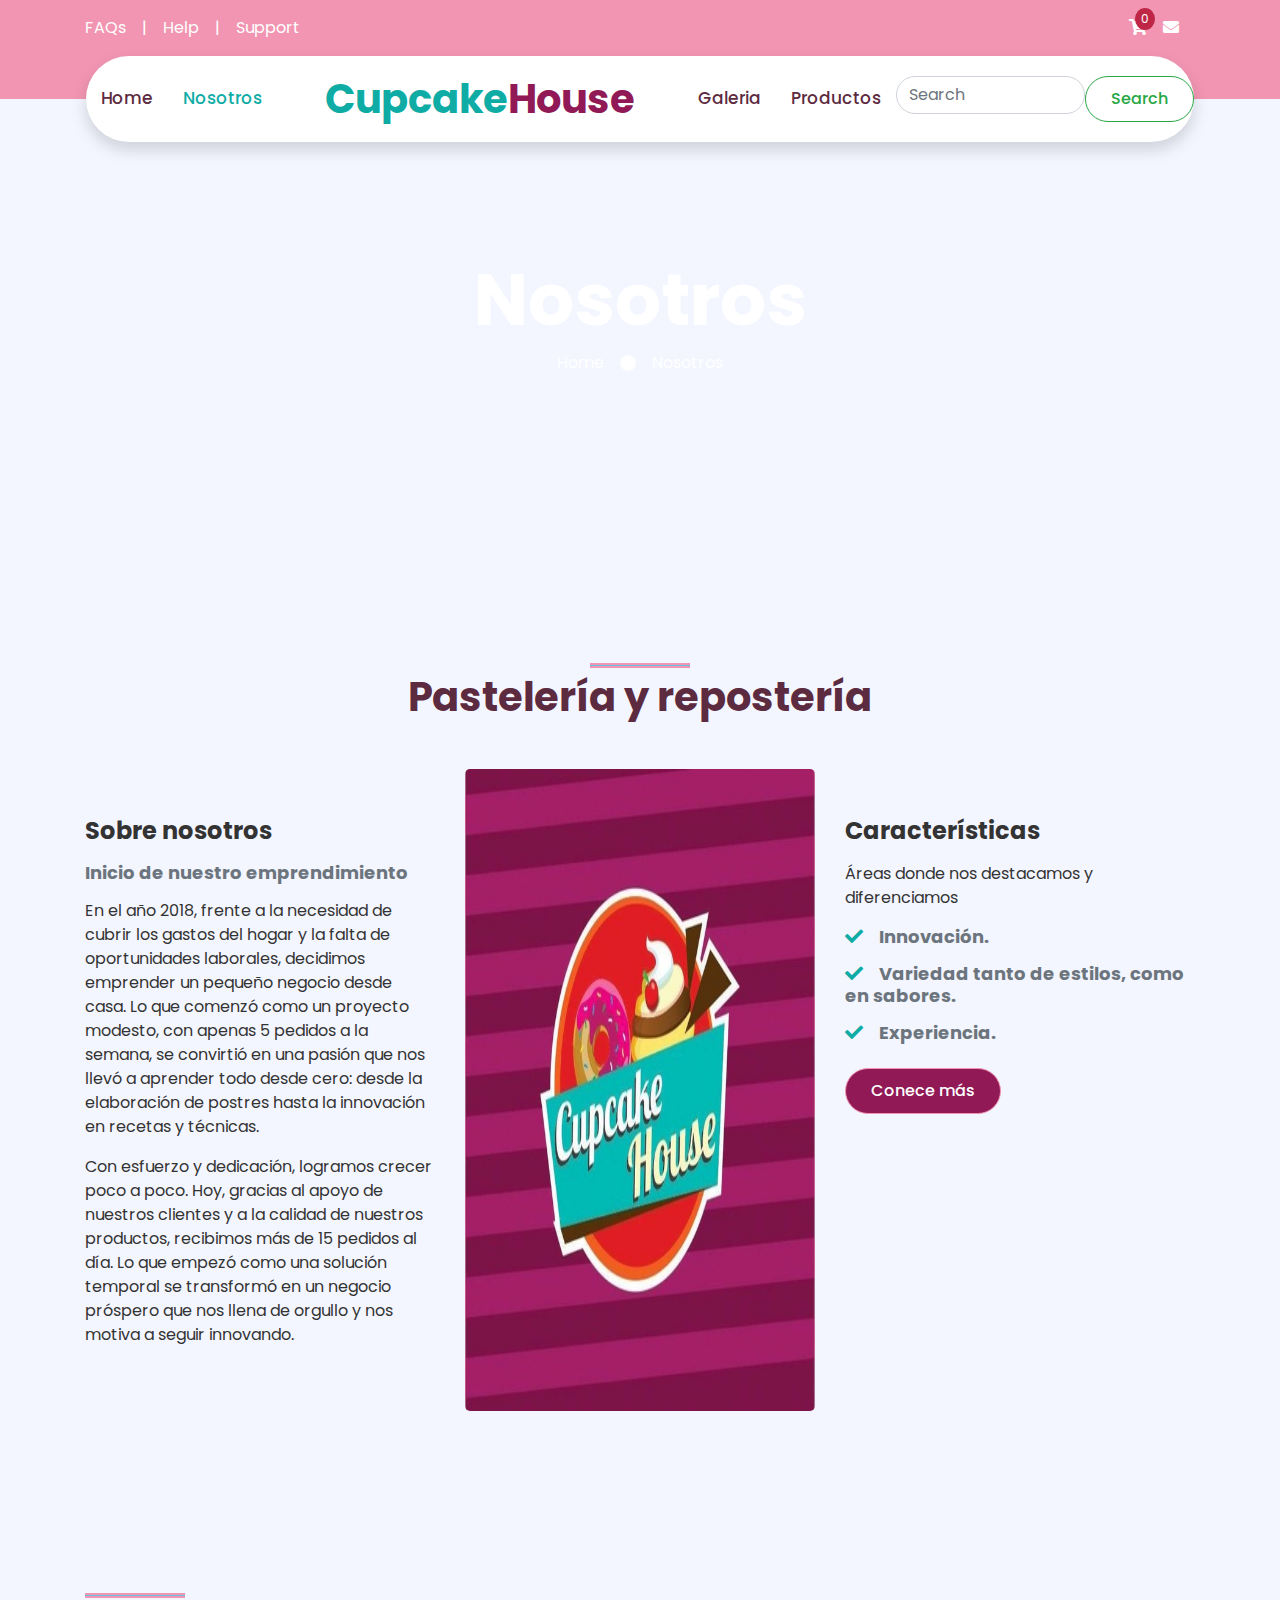
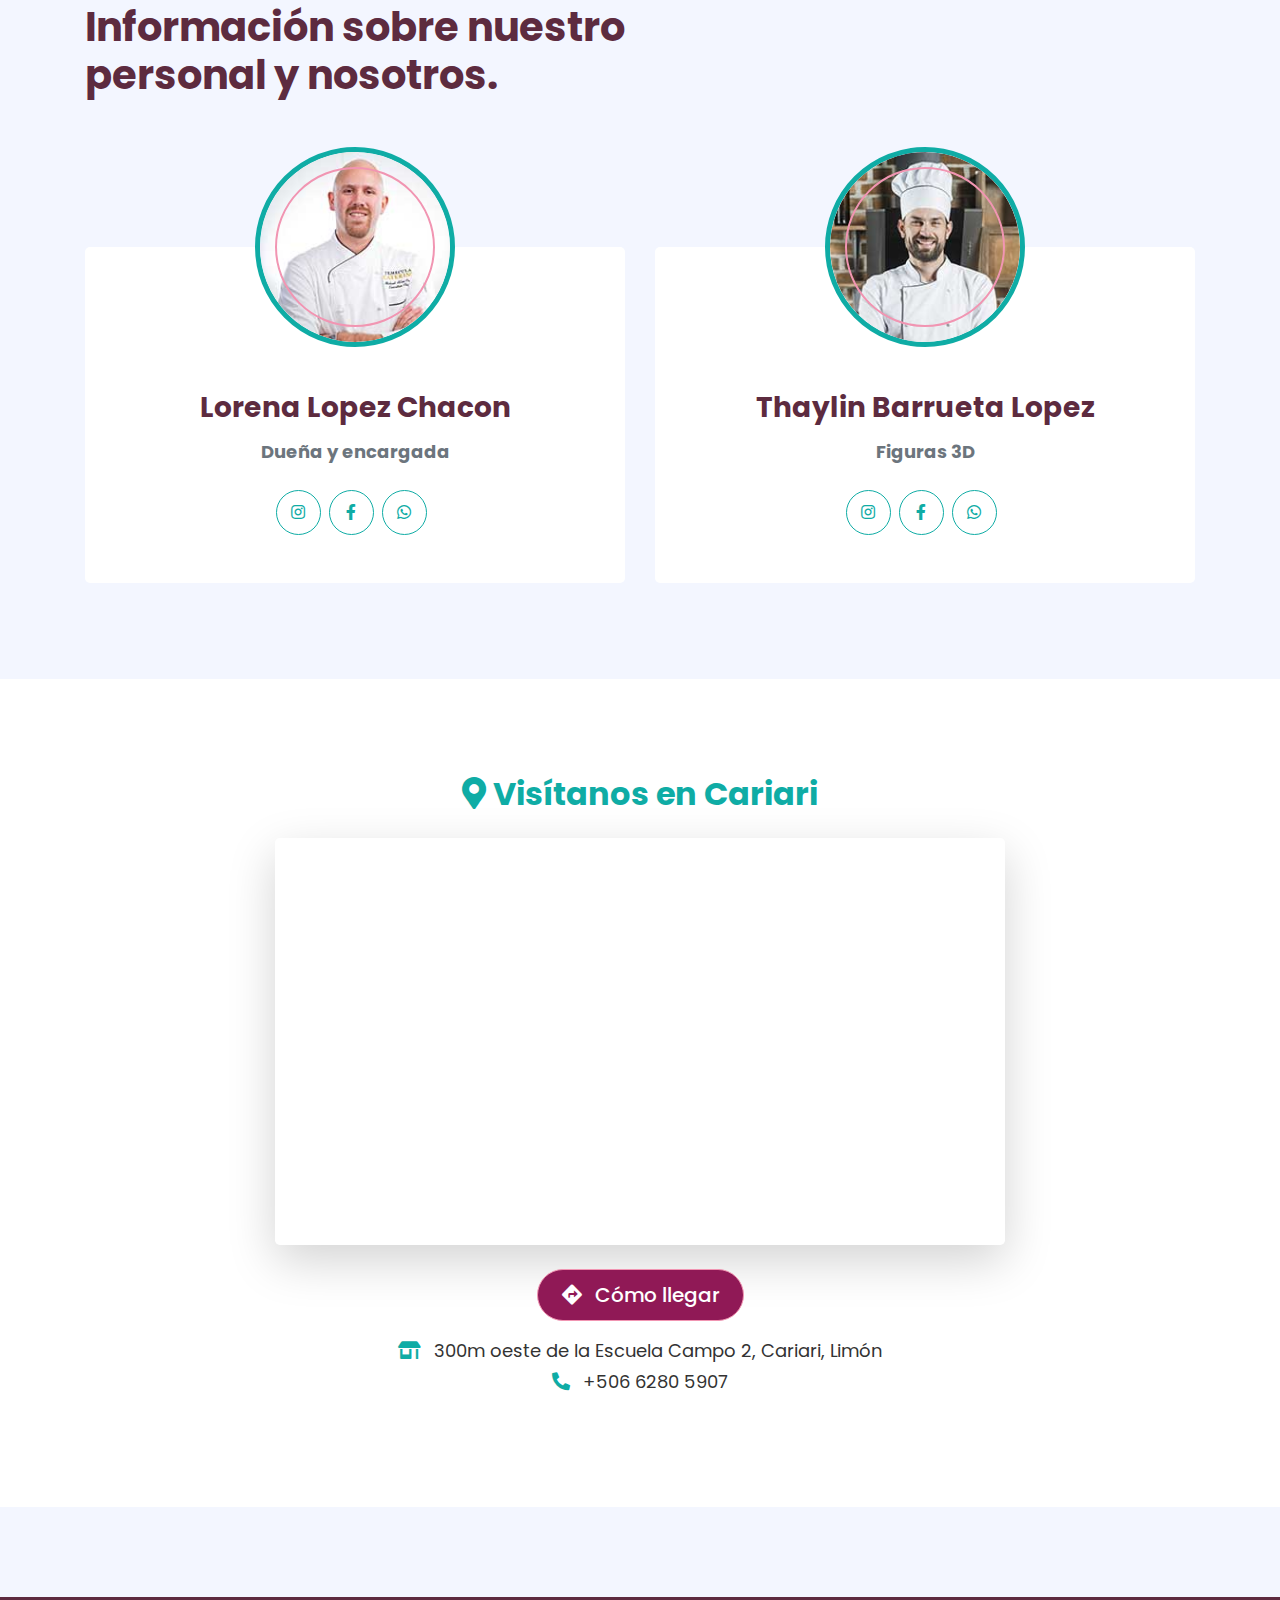
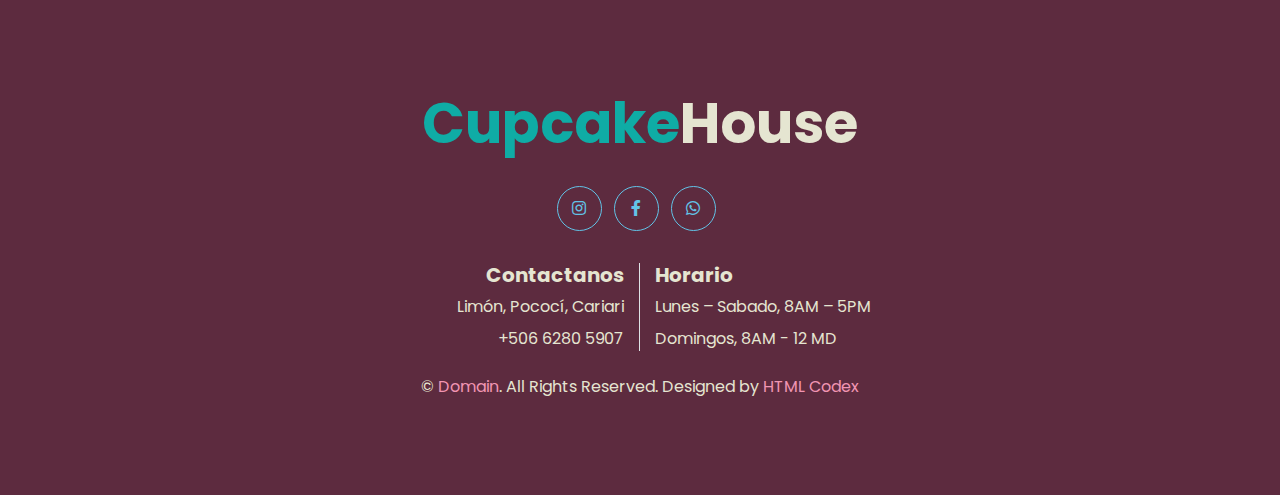
==== commit 87936e79: "merge 6/4/2025" ====
--- a/ice-cream-shop-website-template/about.html
+++ b/ice-cream-shop-website-template/about.html
@@ -105,6 +105,10 @@
                         <a href="gallery.html" class="nav-item nav-link">Galeria</a>
                         <a href="product.html" class="nav-item nav-link">Productos</a>
                     </div>
+                    <form class="d-flex" role="search">
+                        <input class="form-control me-2" type="search" placeholder="Search" aria-label="Search">
+                        <button class="btn btn-outline-success" type="submit">Search</button>
+                      </form>
                 </div>
             </nav>
         </div>
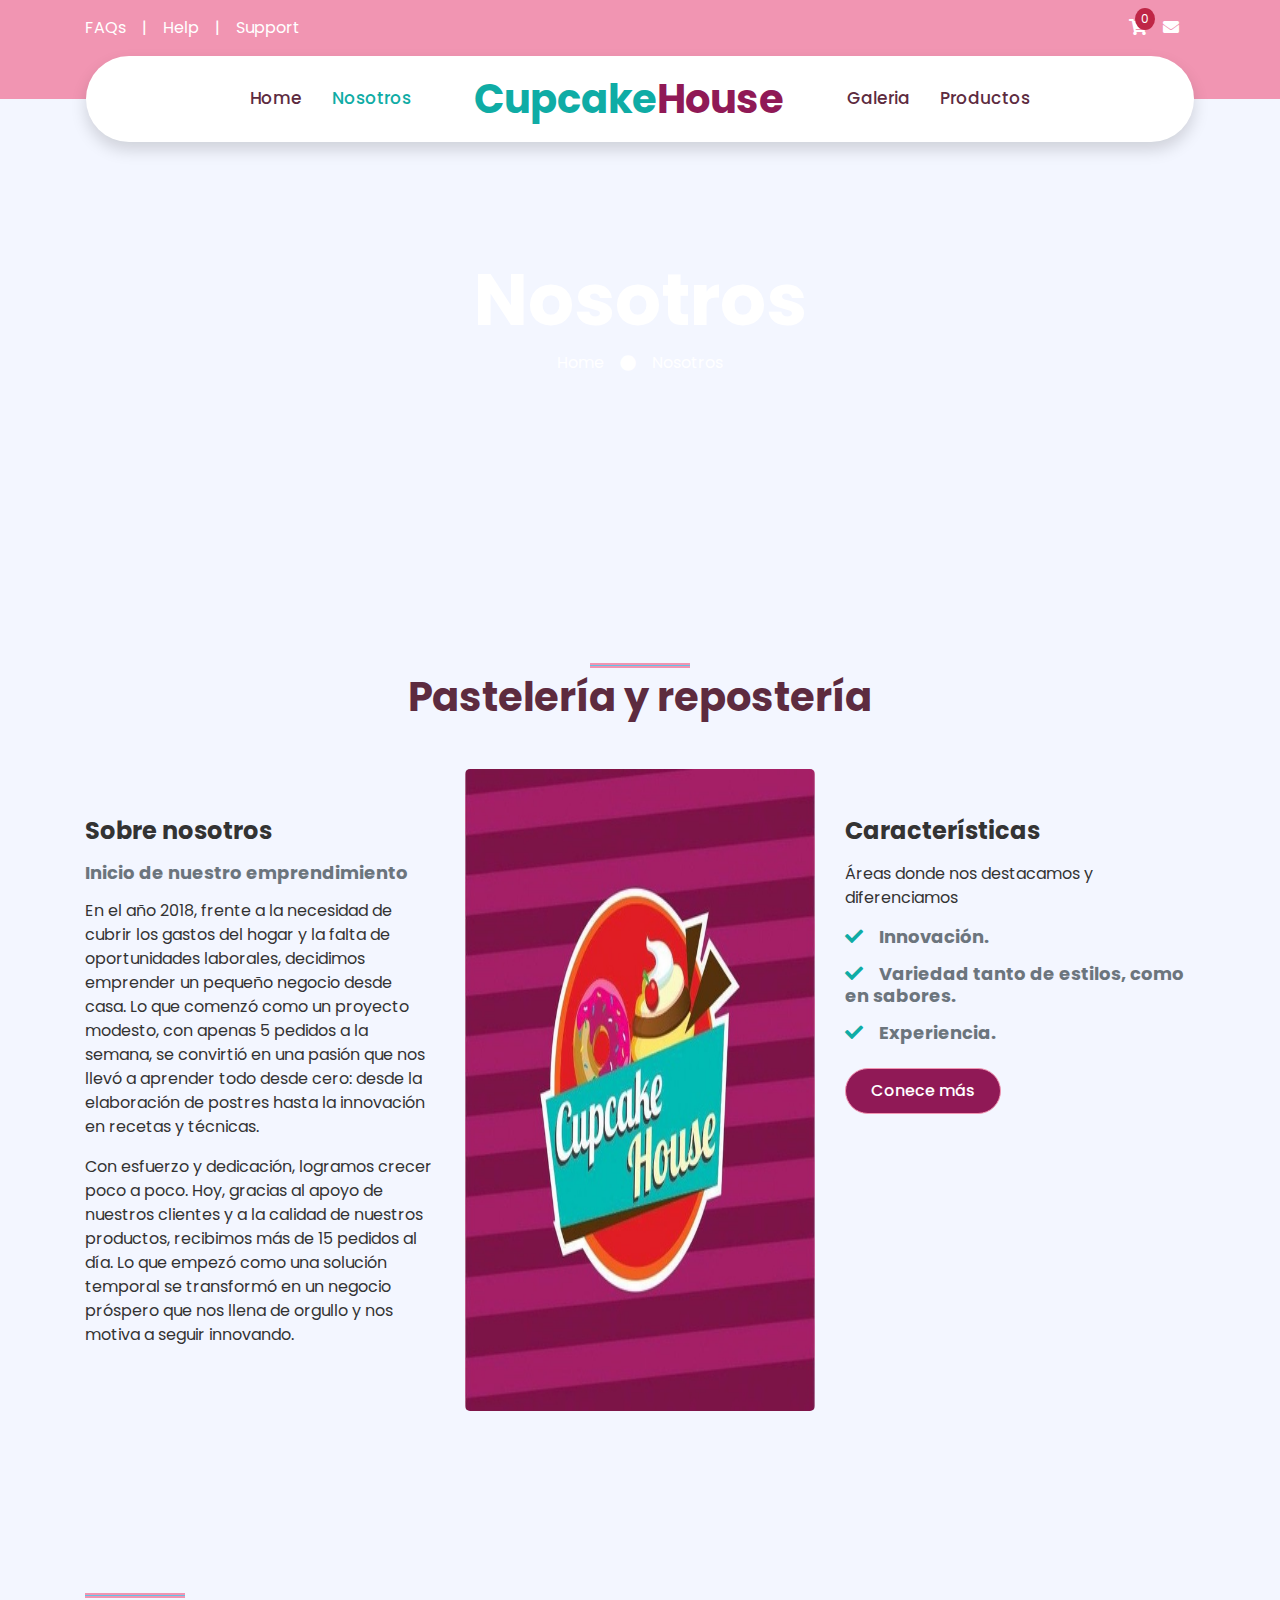
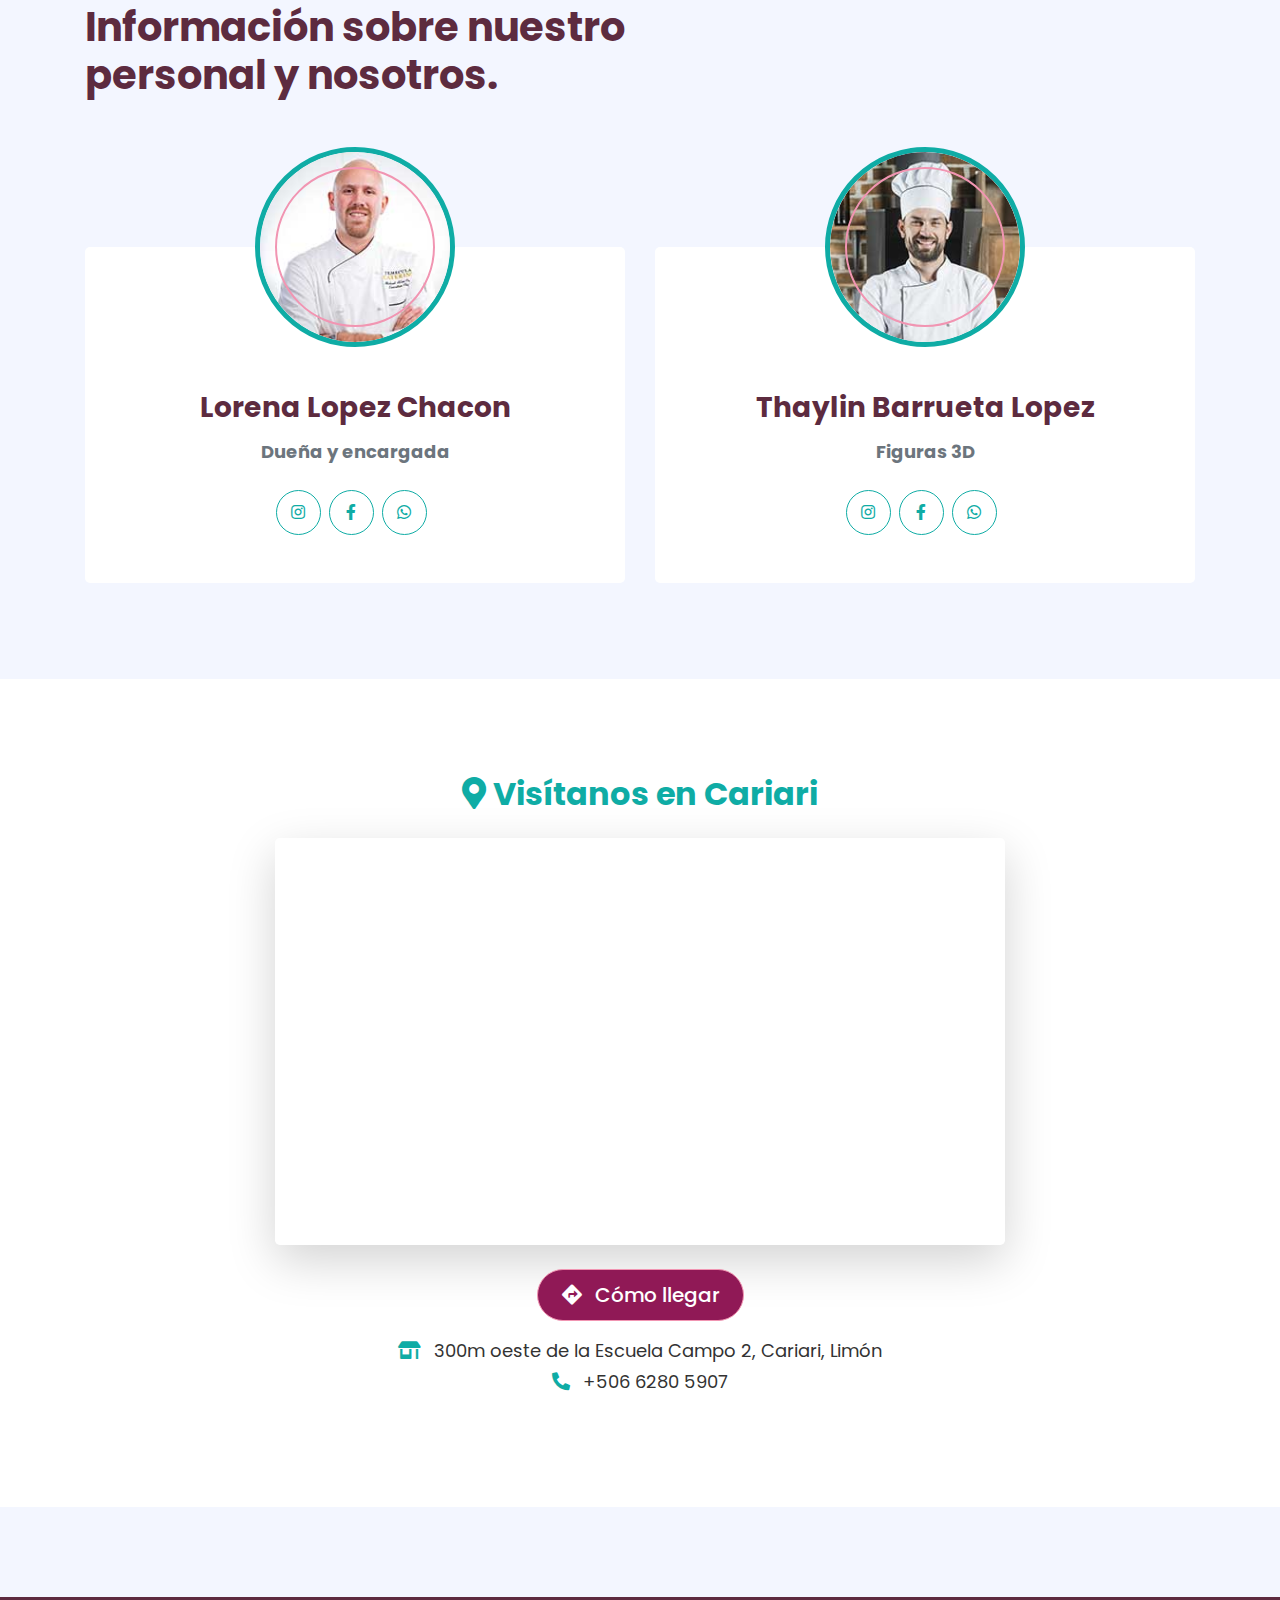
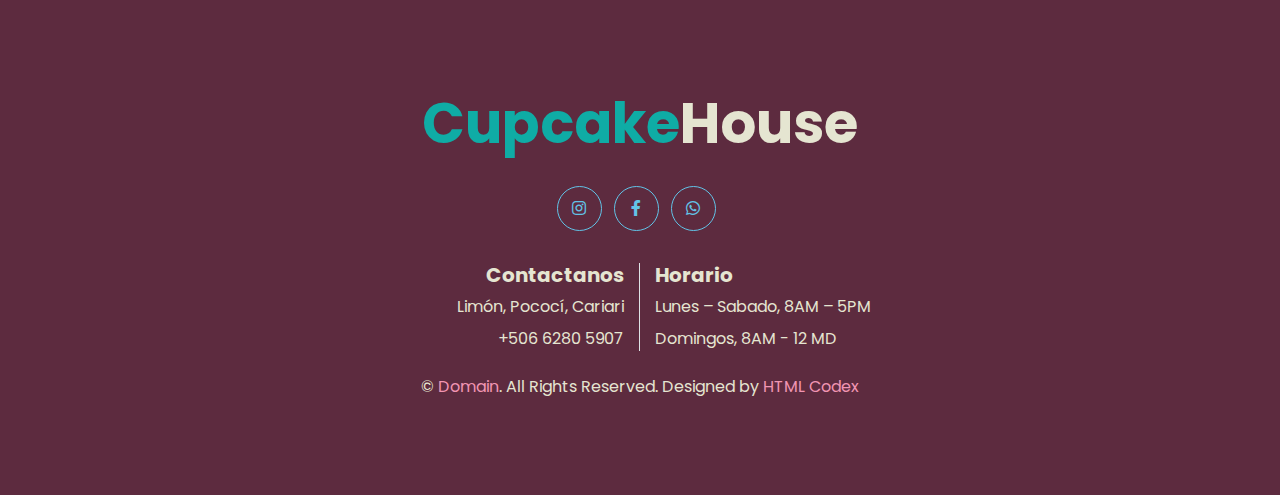
==== commit 687794f1: "cambios generales" ====
--- a/ice-cream-shop-website-template/about.html
+++ b/ice-cream-shop-website-template/about.html
@@ -105,10 +105,6 @@
                         <a href="gallery.html" class="nav-item nav-link">Galeria</a>
                         <a href="product.html" class="nav-item nav-link">Productos</a>
                     </div>
-                    <form class="d-flex" role="search">
-                        <input class="form-control me-2" type="search" placeholder="Search" aria-label="Search">
-                        <button class="btn btn-outline-success" type="submit">Search</button>
-                      </form>
                 </div>
             </nav>
         </div>
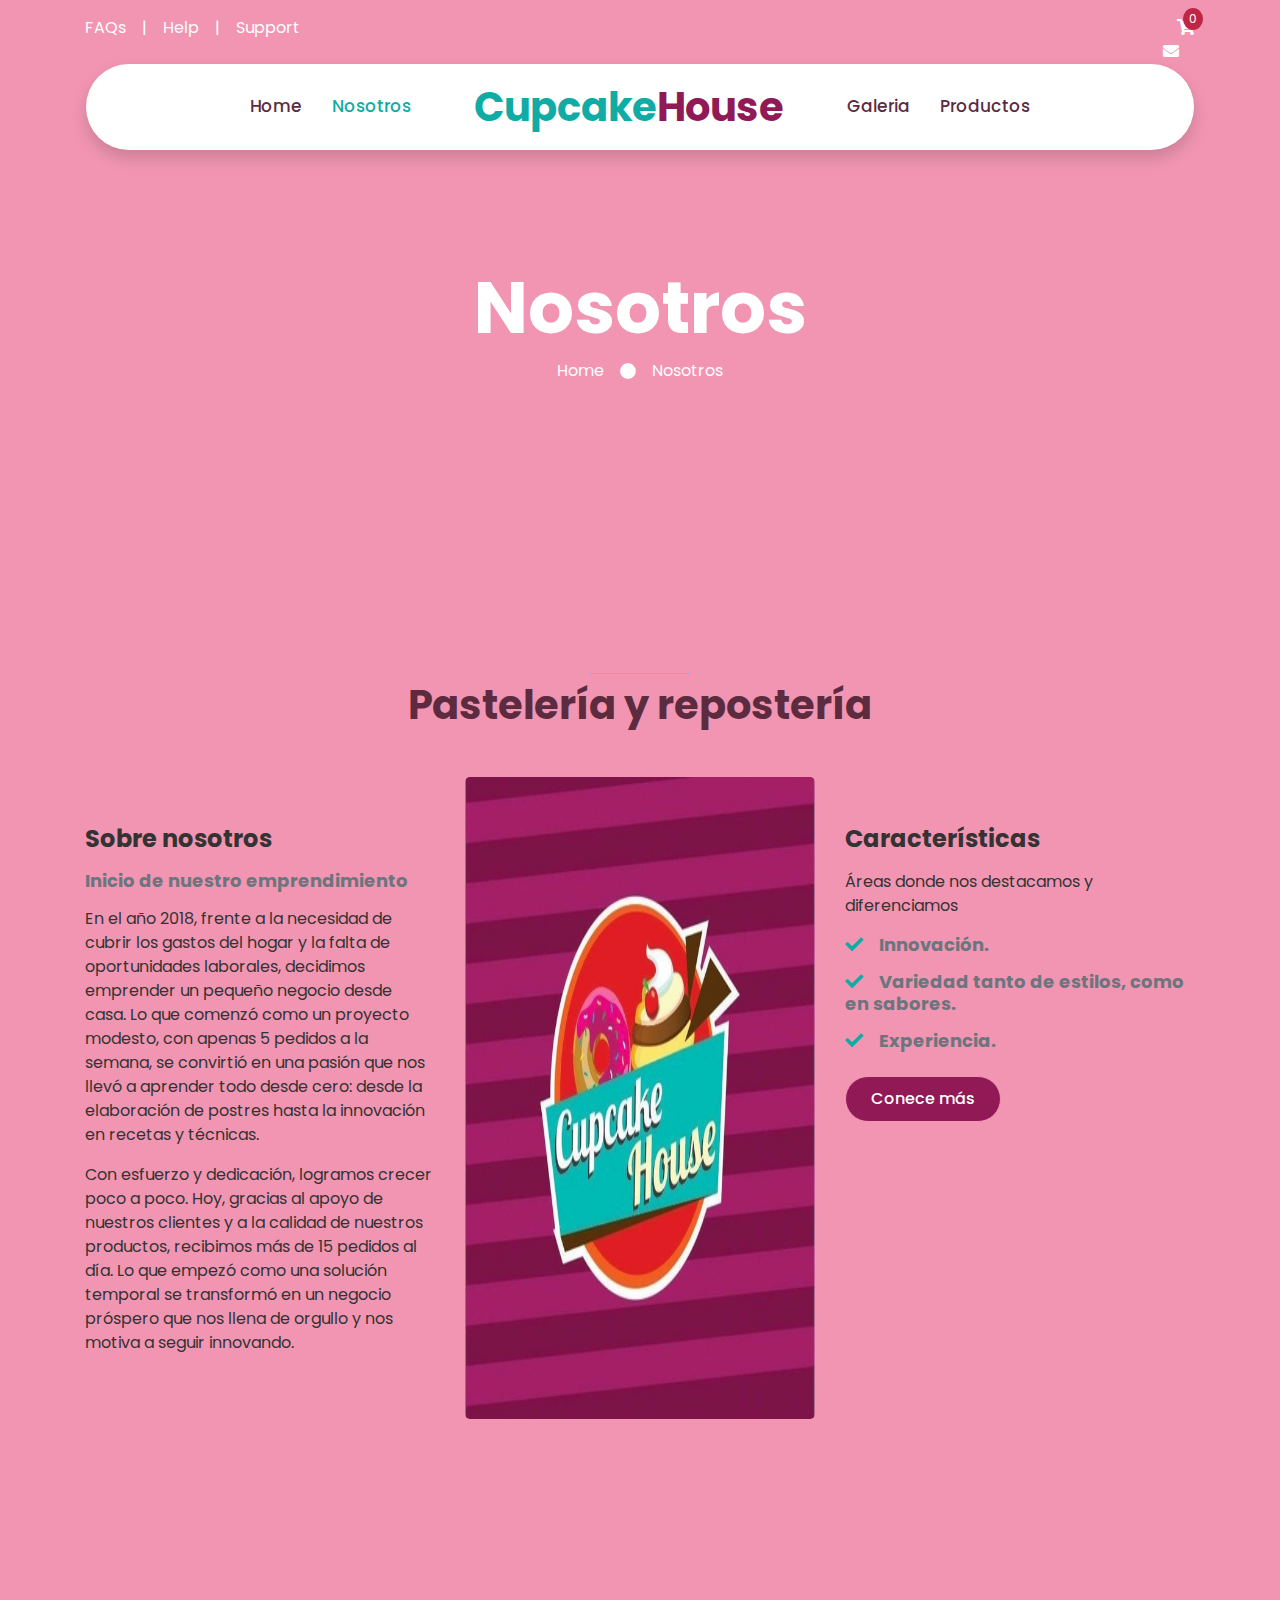
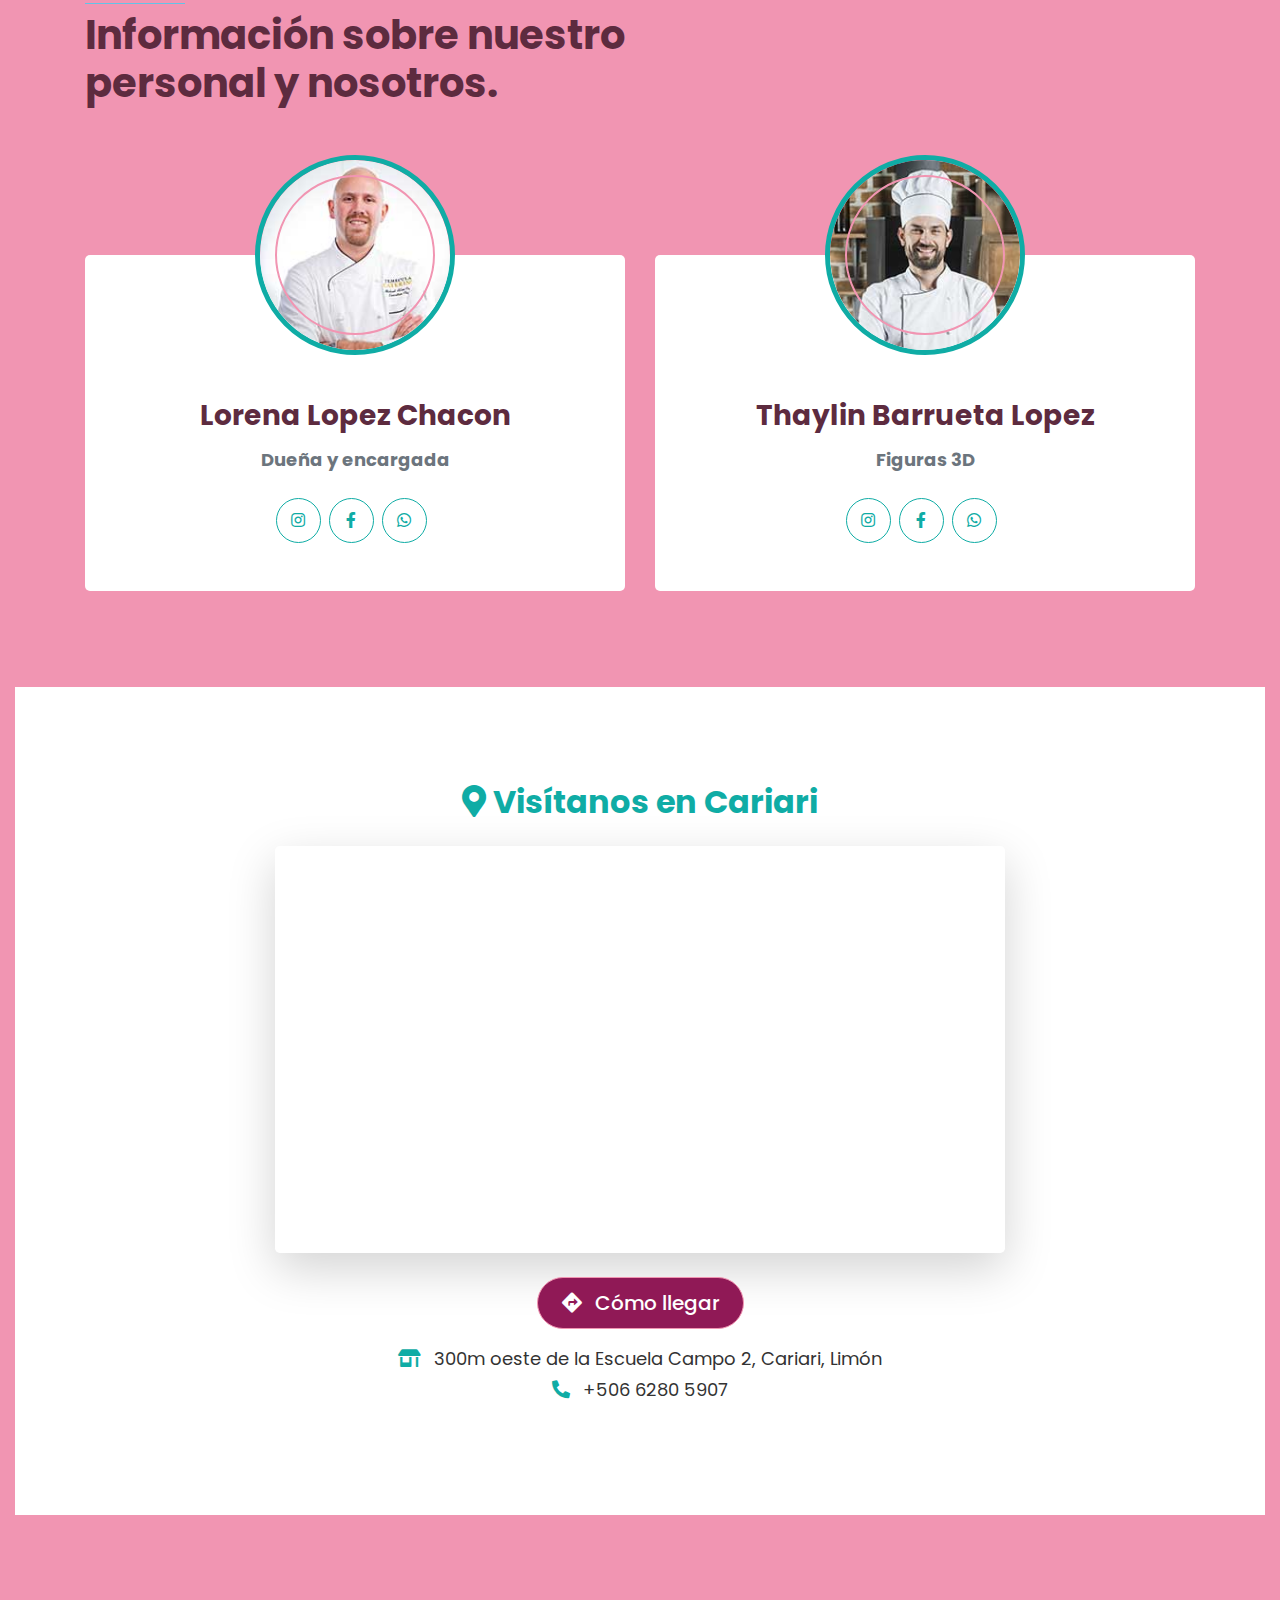
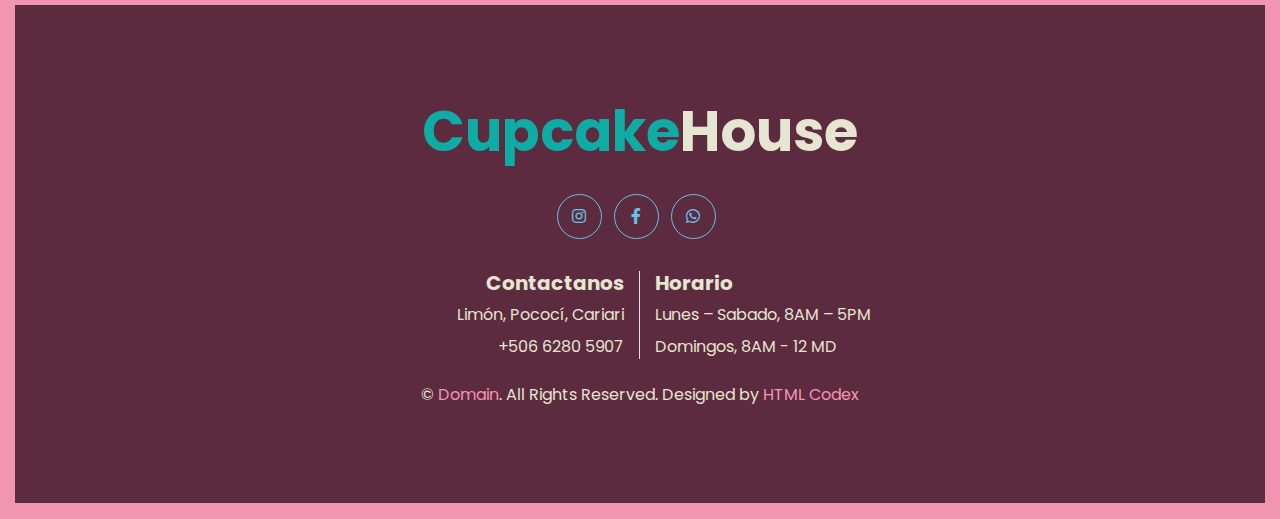
==== commit 33977050: "cambios del carrito" ====
--- a/ice-cream-shop-website-template/about.html
+++ b/ice-cream-shop-website-template/about.html
@@ -47,29 +47,28 @@
 
                       <!-- Modal del Carrito -->
                     <div class="carrito-icon" onclick="abrirModalCarrito()">
-                        <i class="fas fa-shopping-cart"></i>
-                        <span id="contCarrito">0</span>
-                      </div>
-                    
-                      <div id="modal-carrito" class="modal">
-                        <div class="modal-contenido">
-                          <div class="modal-header">
-                            <h2>Tu Carrito</h2>
-                            <span class="cerrar-modal" onclick="cerrarModalCarrito()">&times;</span>
+                         <!-- Modal del Carrito -->
+                         <div class="carrito-icon" onclick="abrirModalCarrito()">
+                            <i class="fas fa-shopping-cart"></i>
+                            <span id="contCarrito">0</span>
                           </div>
-                          
-                          <div id="contenedor-carrito"></div>
-                          
-                          <div class="total">
-                            <h3>Total: $<span id="carrito-total">0.00</span></h3>
+                          <div id="modal-carrito" class="modal">
+                            <div class="modal-contenido">
+                              <div class="modal-header">
+                                <h2>Tu Carrito</h2>
+                                <span class="cerrar-modal" onclick="cerrarModalCarrito()">&times;</span>
+                              </div>
+                              <div id="contenedor-carrito"></div>
+                              <div class="total">
+                                <h3>Total: $<span id="carrito-total">0.00</span></h3>
+                              </div>
+                              <div class="modal-footer">
+                                <button onclick="vaciarCarrito()">Vaciar Carrito</button>
+                                <button onclick="">Pagar</button>
+                              </div>
+                            </div>
                           </div>
-                          
-                          <div class="modal-footer">
-                            <button onclick="vaciarCarrito()">Vaciar Carrito</button>
-                            <button onclick="">Pagar</button>
-                          </div>
-                        </div>
-                      </div>
+
 
                     <a class="text-white px-3" href="contact.html">
                         <i class="fas fa-envelope"></i>
--- a/ice-cream-shop-website-template/css/carrito.css
+++ b/ice-cream-shop-website-template/css/carrito.css
@@ -151,11 +151,20 @@
     background: var(--cape-palliser);
   }
 
-  
-/* Responsive */
-@media (min-width: 992px) {
-    .mobile-icons { display: none; }
+  /*carrito*/
+  .notificacion-centrada {
+    position: fixed;
+    top: 50%;
+    left: 50%;
+    transform: translate(-50%, -50%);
+    padding: 20px 40px;
+    color: var(--white);
+    border-radius: 8px;
+    box-shadow: 0 4px 20px rgba(0,0,0,0.2);
+    z-index: 9999;
+    font-size: 1.2rem;
+    font-weight: 500;
+    text-align: center;
+    opacity: 1;
+    transition: all 0.4s cubic-bezier(0.175, 0.885, 0.32, 1.1);
 }
-@media (max-width: 991px) {
-    .desktop-icons { display: none; }
-}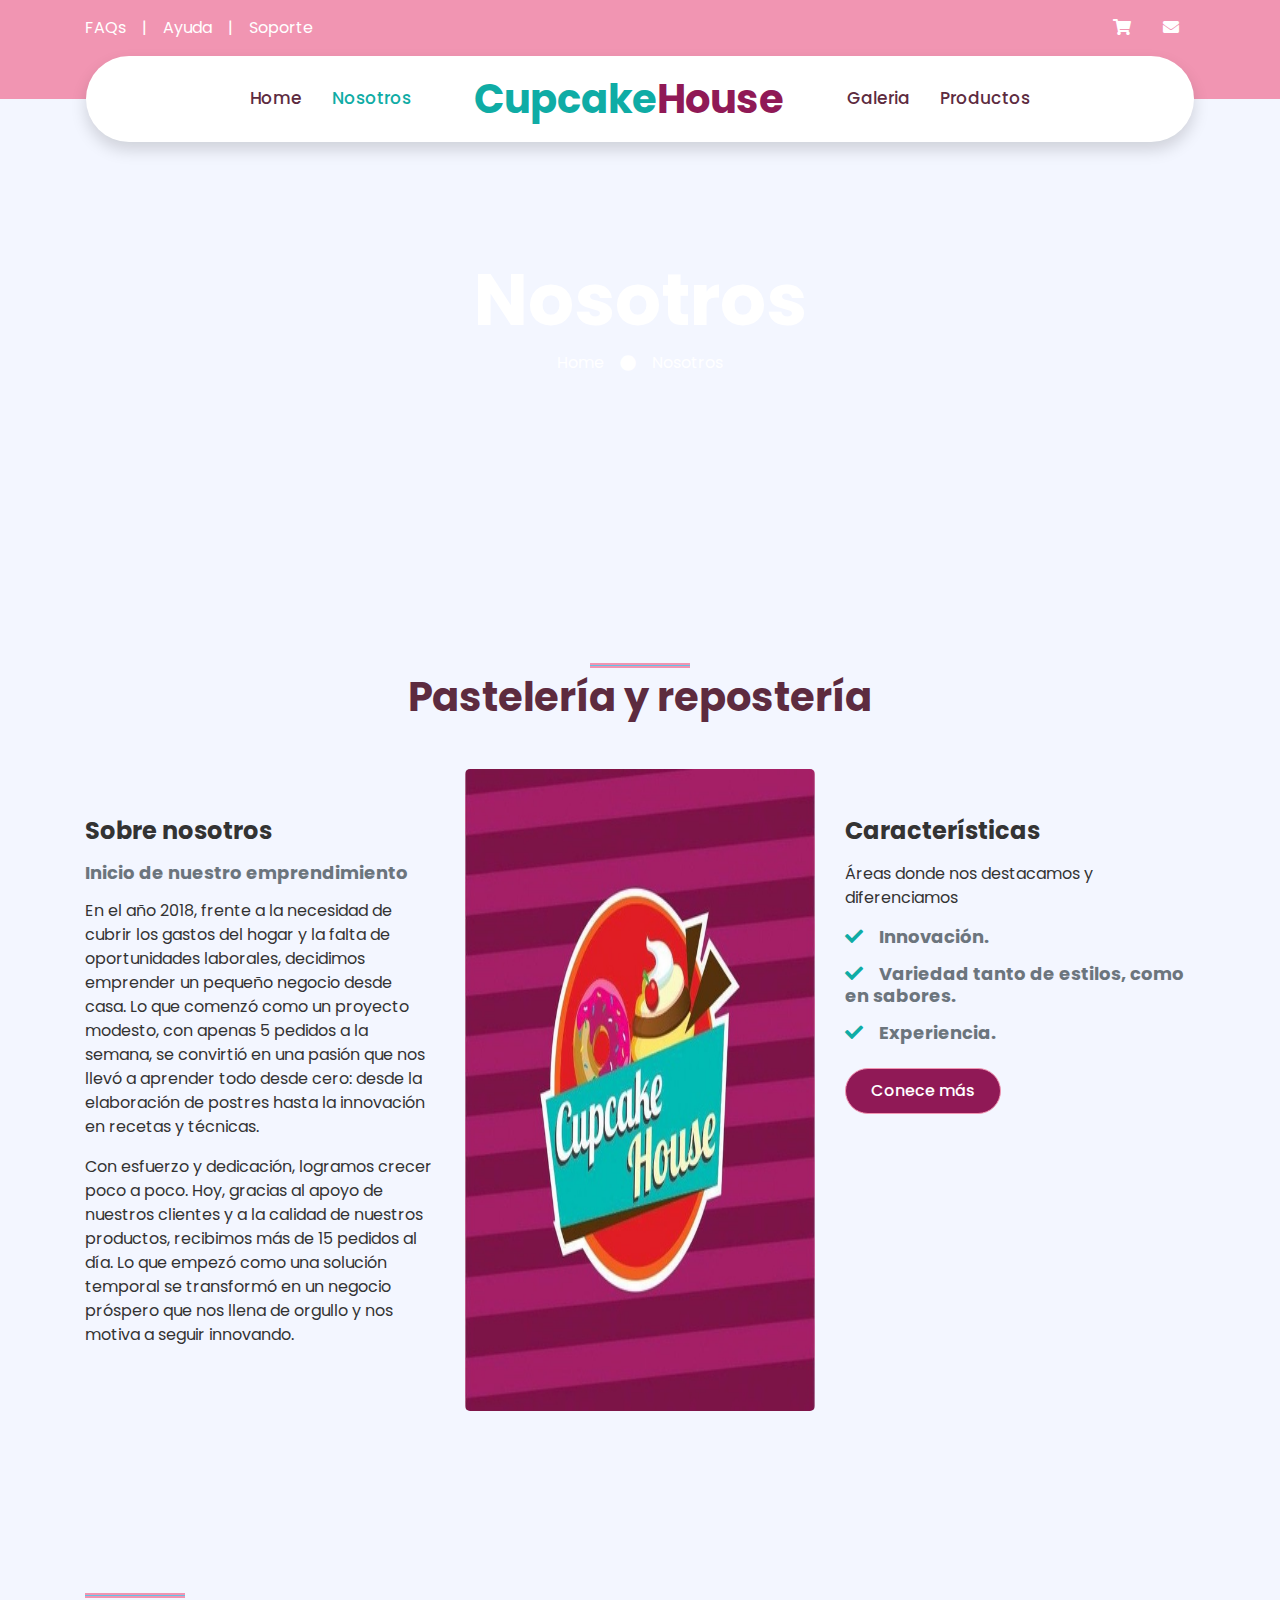
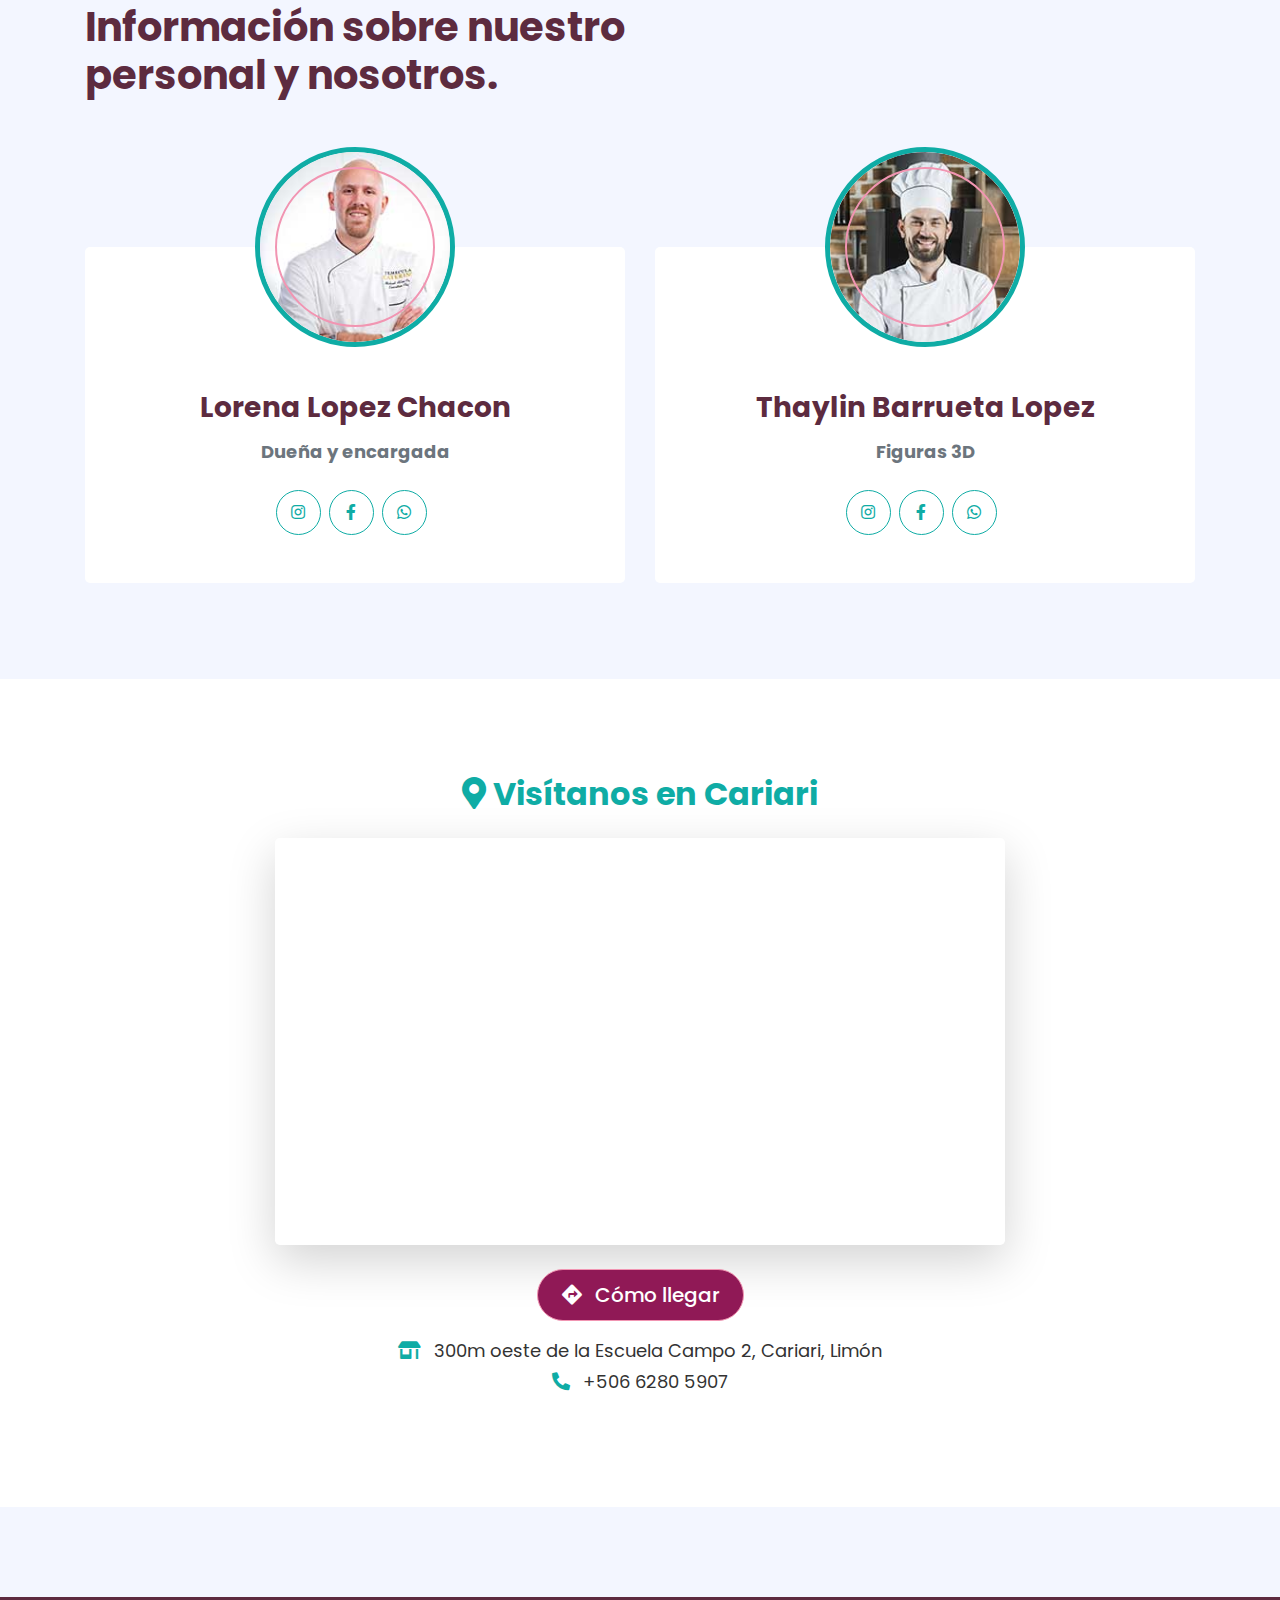
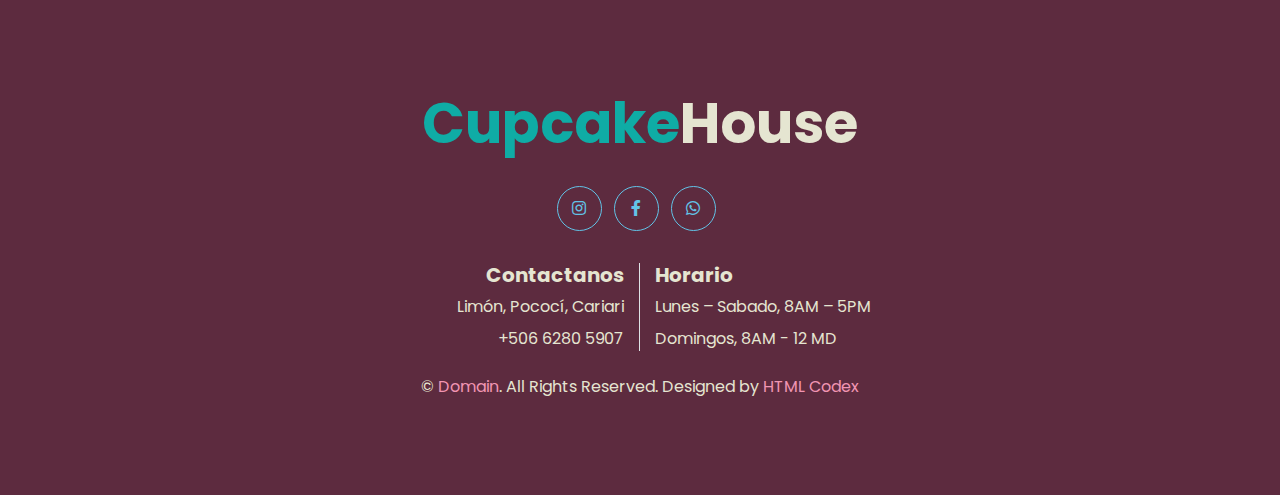
==== commit b7b1312e: "Correcciones abput y carrito" ====
--- a/ice-cream-shop-website-template/about.html
+++ b/ice-cream-shop-website-template/about.html
@@ -25,61 +25,36 @@
     <!-- Customized Bootstrap Stylesheet -->
     <link href="css/style.css" rel="stylesheet">
      <link href="css/about.css" rel="stylesheet">
-     <link href="css/carrito.css" rel="stylesheet">
 </head>
 
 <body>
- <!-- Topbar Start -->
- <div class="container-fluid bg-primary py-3 d-none d-md-block">
-    <div class="container">
-        <div class="row">
-            <div class="col-md-6 text-center text-lg-left mb-2 mb-lg-0">
-                <div class="d-inline-flex align-items-center">
-                    <a class="text-white pr-3" href="">FAQs</a>
-                    <span class="text-white">|</span>
-                    <a class="text-white px-3" href="">Help</a>
-                    <span class="text-white">|</span>
-                    <a class="text-white pl-3" href="">Support</a>
-                </div>
-            </div>
-            <div class="col-md-6 text-center text-lg-right">
-                <div class="d-inline-flex align-items-center">
-
-                      <!-- Modal del Carrito -->
-                    <div class="carrito-icon" onclick="abrirModalCarrito()">
-                         <!-- Modal del Carrito -->
-                         <div class="carrito-icon" onclick="abrirModalCarrito()">
+    <!-- Topbar Start -->
+    <div class="container-fluid bg-primary py-3 d-none d-md-block">
+        <div class="container">
+            <div class="row">
+                <div class="col-md-6 text-center text-lg-left mb-2 mb-lg-0">
+                    <div class="d-inline-flex align-items-center">
+                        <a class="text-white pr-3" href="">FAQs</a>
+                        <span class="text-white">|</span>
+                        <a class="text-white px-3" href="">Ayuda</a>
+                        <span class="text-white">|</span>
+                        <a class="text-white pl-3" href="">Soporte</a>
+                    </div>
+                </div>
+                <div class="col-md-6 text-center text-lg-right">
+                    <div class="d-inline-flex align-items-center">
+                        <a class="text-white px-3" href="carrito.html">
                             <i class="fas fa-shopping-cart"></i>
-                            <span id="contCarrito">0</span>
-                          </div>
-                          <div id="modal-carrito" class="modal">
-                            <div class="modal-contenido">
-                              <div class="modal-header">
-                                <h2>Tu Carrito</h2>
-                                <span class="cerrar-modal" onclick="cerrarModalCarrito()">&times;</span>
-                              </div>
-                              <div id="contenedor-carrito"></div>
-                              <div class="total">
-                                <h3>Total: $<span id="carrito-total">0.00</span></h3>
-                              </div>
-                              <div class="modal-footer">
-                                <button onclick="vaciarCarrito()">Vaciar Carrito</button>
-                                <button onclick="">Pagar</button>
-                              </div>
-                            </div>
-                          </div>
-
-
-                    <a class="text-white px-3" href="contact.html">
-                        <i class="fas fa-envelope"></i>
-                    </a>
-                </div>
-            </div>
-        </div>
-    </div>
-</div>
-<!-- Topbar End -->
-
+                        </a>
+                        <a class="text-white px-3" href="contact.html">
+                            <i class="fas fa-envelope"></i>
+                        </a>
+                    </div>
+                </div>
+            </div>
+        </div>
+    </div>
+    <!-- Topbar End -->
 
 
     <!-- Navbar Start -->
@@ -323,7 +298,6 @@
 
     <!-- Template Javascript -->
     <script src="js/main.js"></script>
-    <script src="js/carrito.js"></script>
 </body>
 
 </html>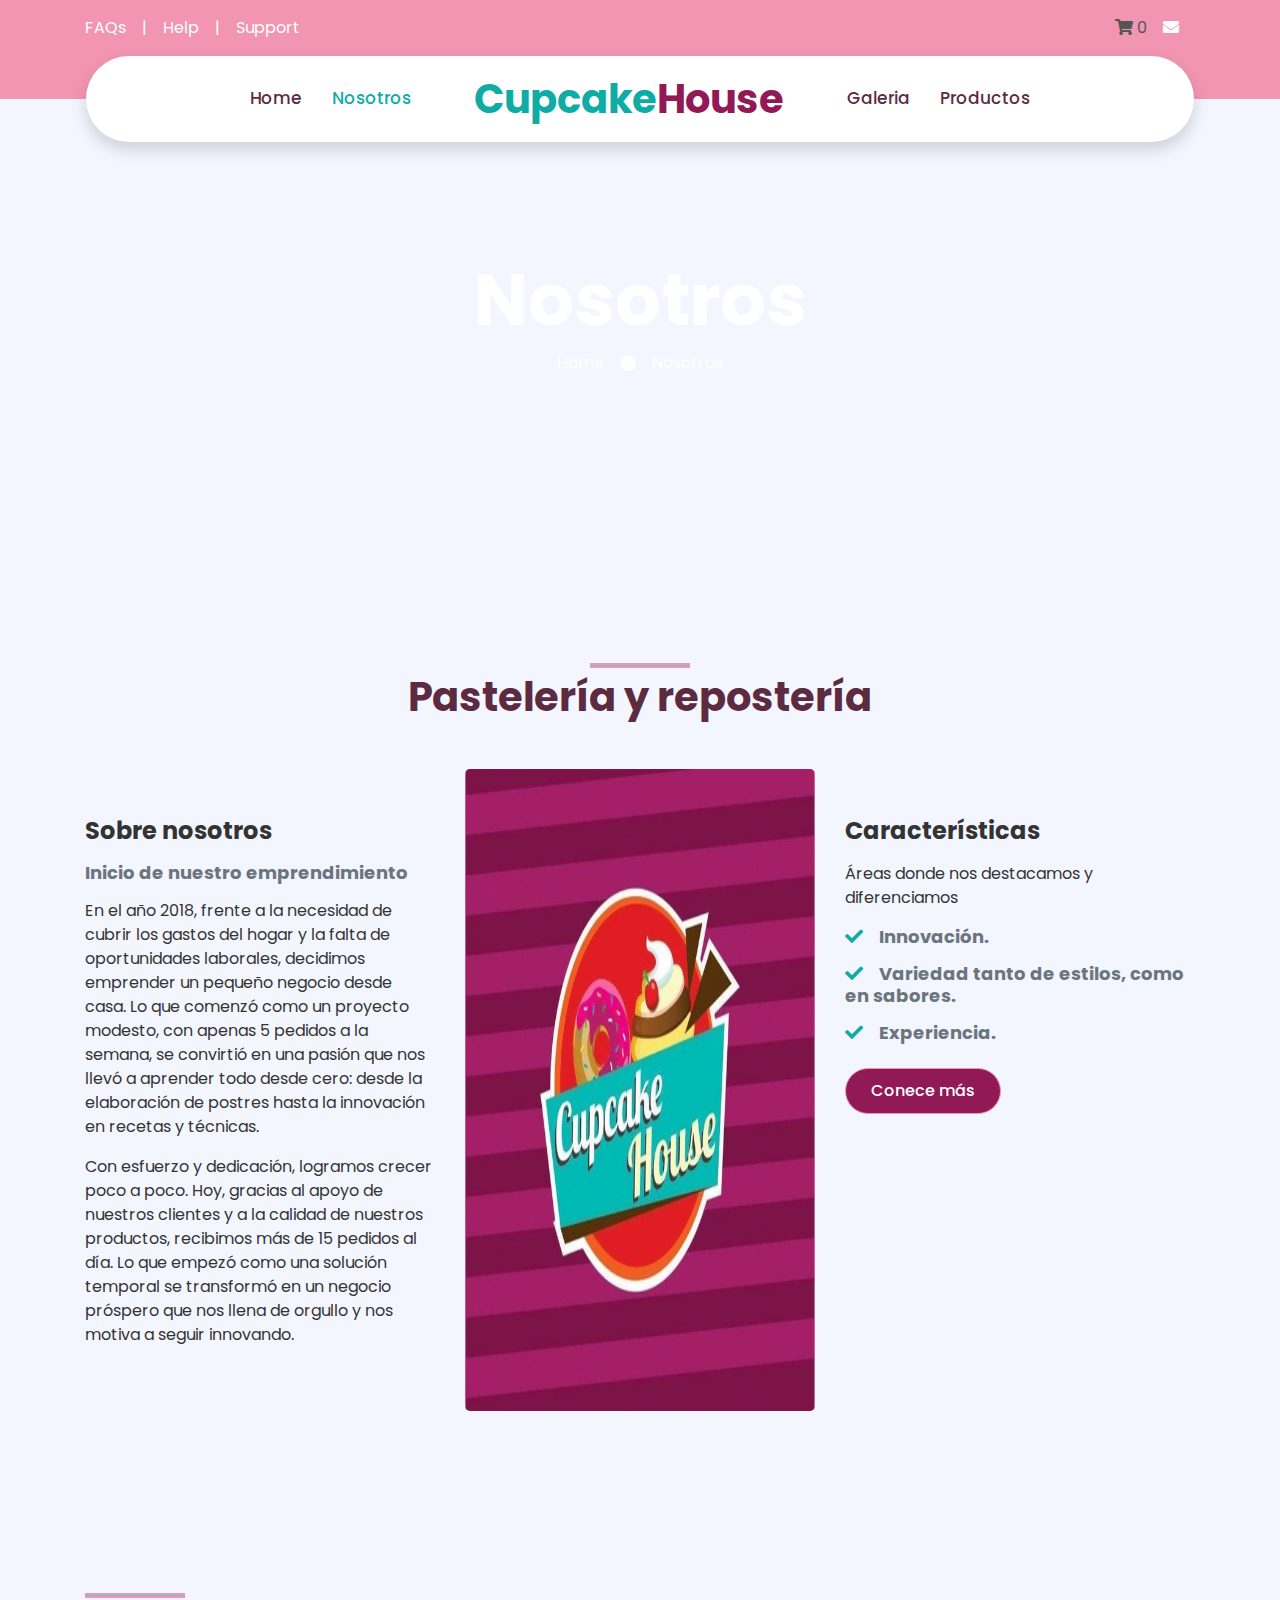
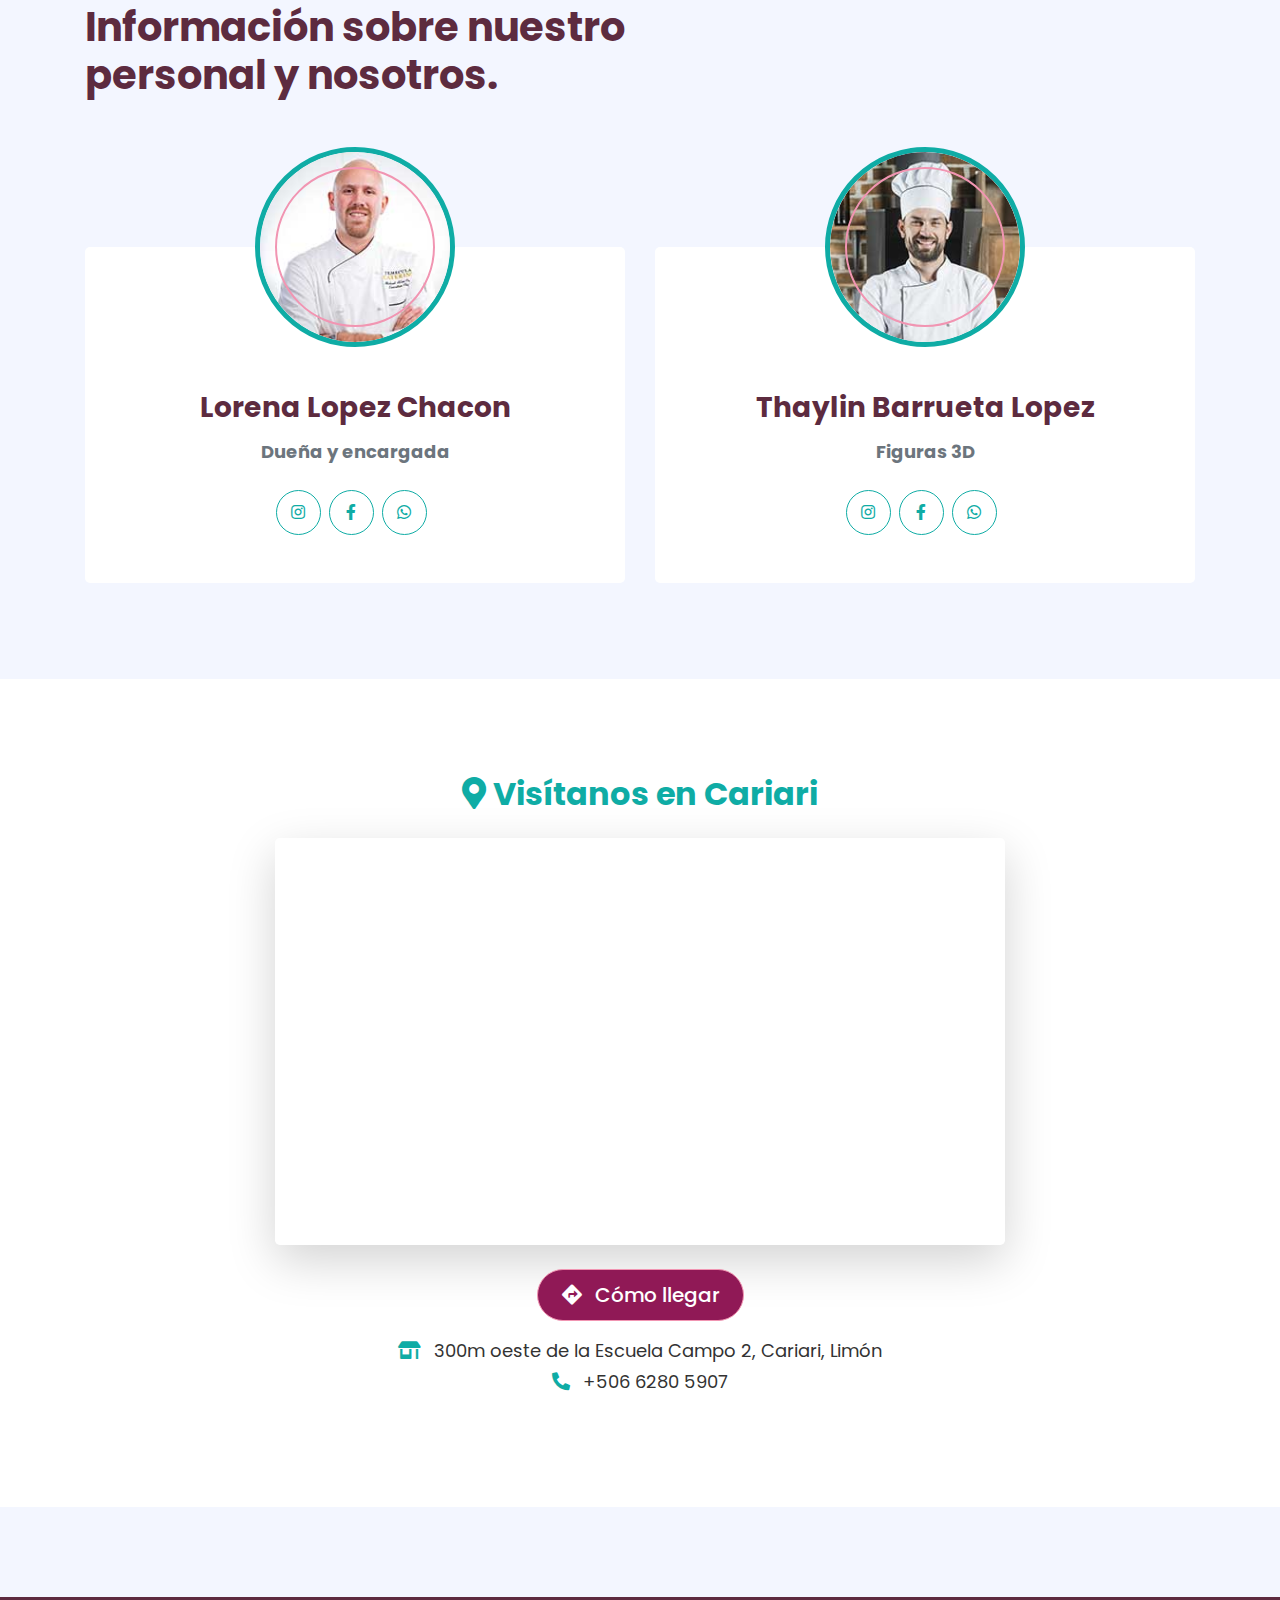
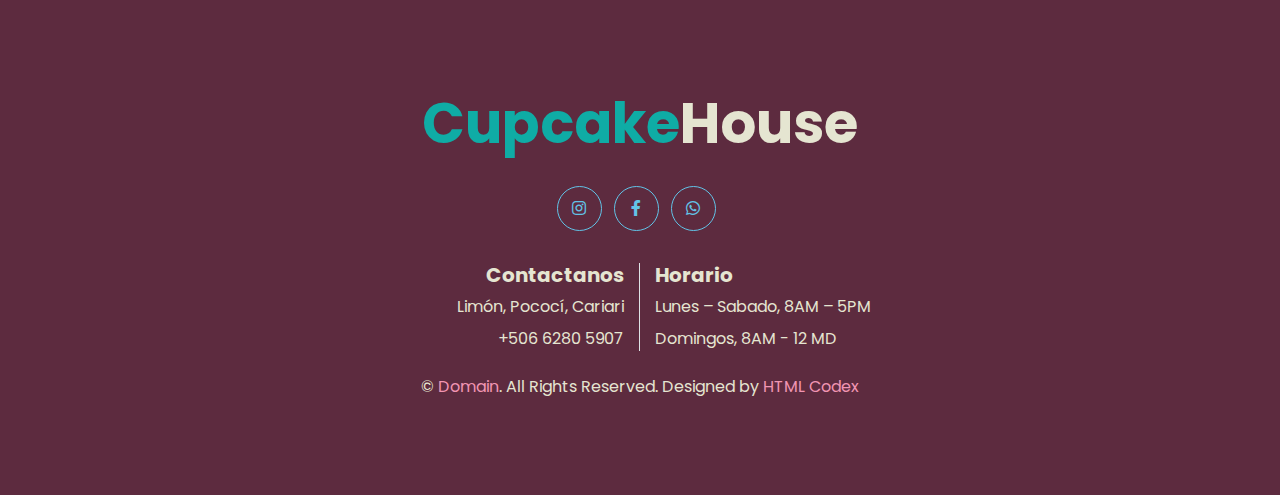
==== commit 1ca18344: "correciones de color en el about" ====
--- a/ice-cream-shop-website-template/about.html
+++ b/ice-cream-shop-website-template/about.html
@@ -36,16 +36,37 @@
                     <div class="d-inline-flex align-items-center">
                         <a class="text-white pr-3" href="">FAQs</a>
                         <span class="text-white">|</span>
-                        <a class="text-white px-3" href="">Ayuda</a>
+                        <a class="text-white px-3" href="">Help</a>
                         <span class="text-white">|</span>
-                        <a class="text-white pl-3" href="">Soporte</a>
+                        <a class="text-white pl-3" href="">Support</a>
                     </div>
                 </div>
                 <div class="col-md-6 text-center text-lg-right">
                     <div class="d-inline-flex align-items-center">
-                        <a class="text-white px-3" href="carrito.html">
+
+                          <!-- Modal del Carrito -->
+                        <div class="carrito-icon" onclick="abrirModalCarrito()">
                             <i class="fas fa-shopping-cart"></i>
-                        </a>
+                            <span id="contCarrito">0</span>
+                          </div>
+                          <div id="modal-carrito" class="modal">
+                            <div class="modal-contenido">
+                              <div class="modal-header">
+                                <h2>Tu Carrito</h2>
+                                
+                                <span class="cerrar-modal" onclick="cerrarModalCarrito()">&times;</span>
+                              </div>
+                              <div id="contenedor-carrito"></div>
+                              <div class="total">
+                                <h3>Total: $<span id="carrito-total">0.00</span></h3>
+                              </div>
+                              <div class="modal-footer">
+                                <button onclick="vaciarCarrito()">Vaciar Carrito</button>
+                                <a href="factura.html"><button onclick="">Pagar</button></a>
+                              </div>
+                            </div>
+                          </div>
+
                         <a class="text-white px-3" href="contact.html">
                             <i class="fas fa-envelope"></i>
                         </a>
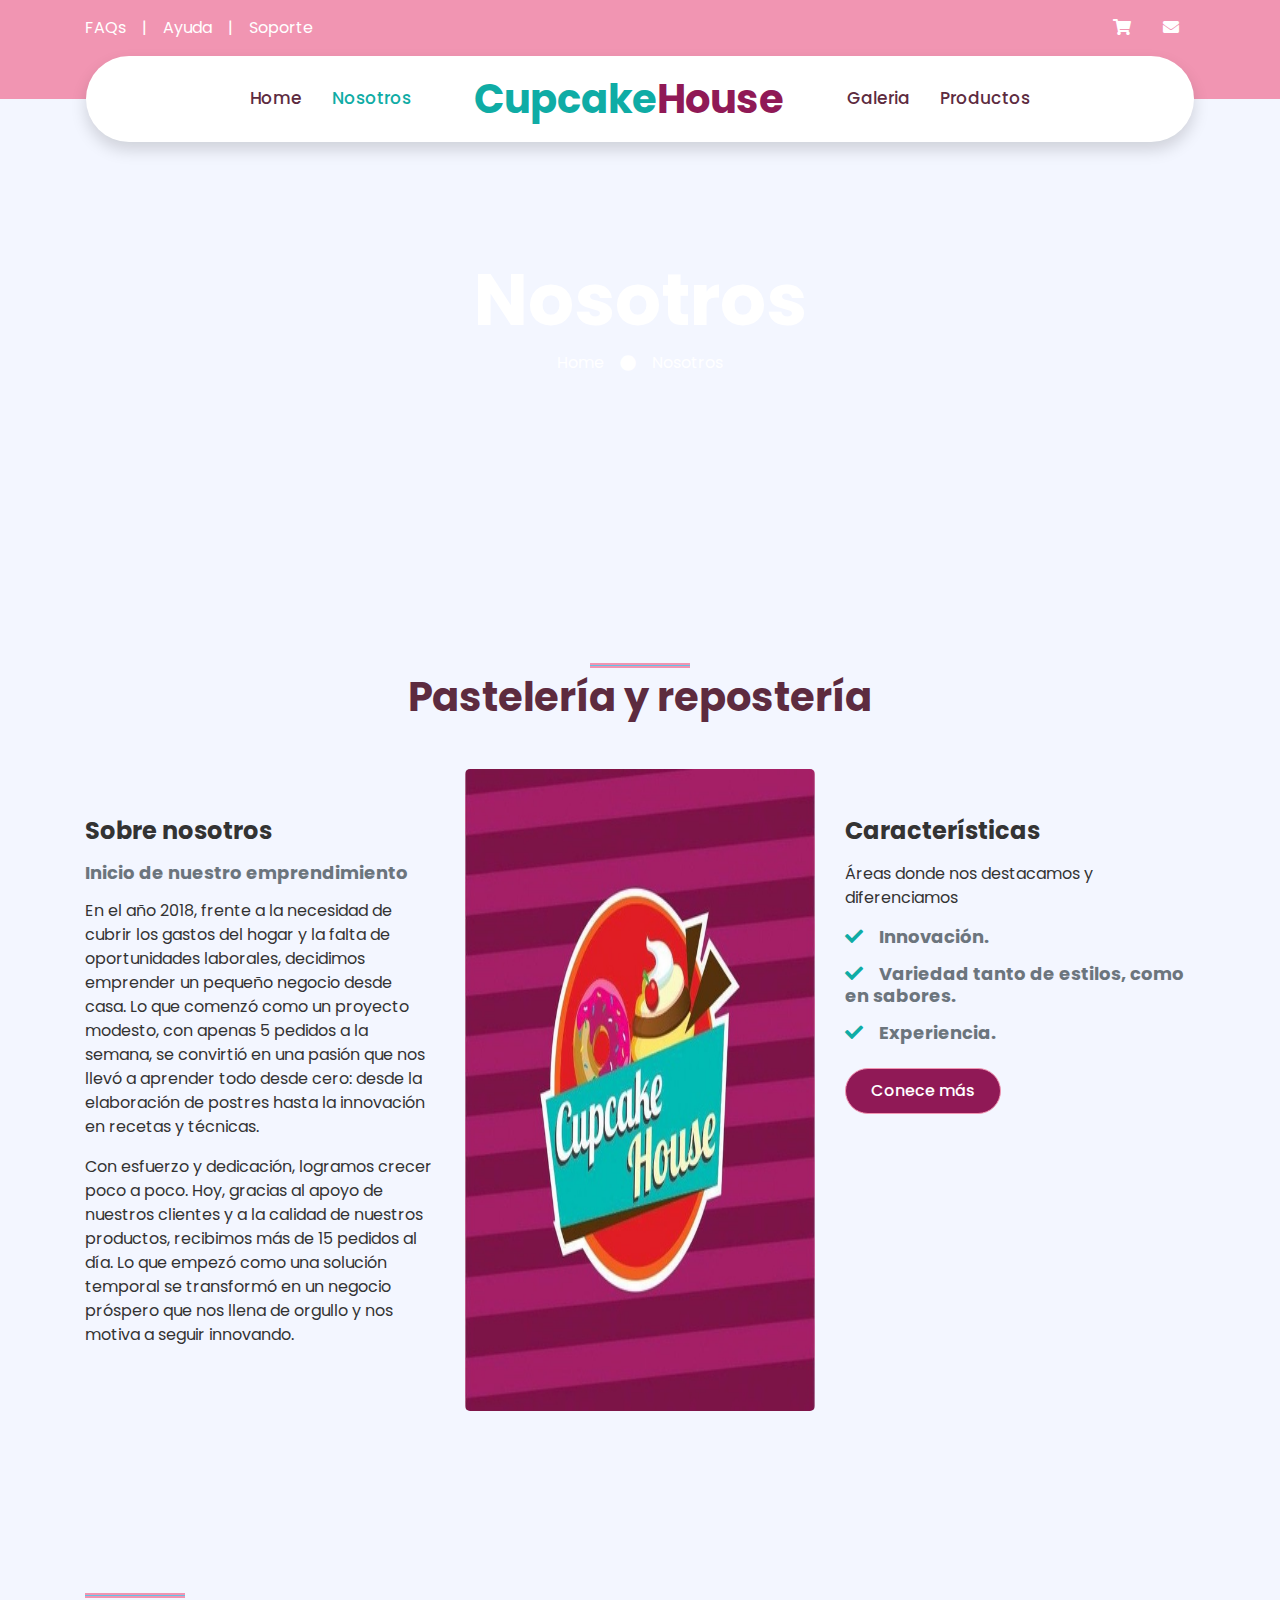
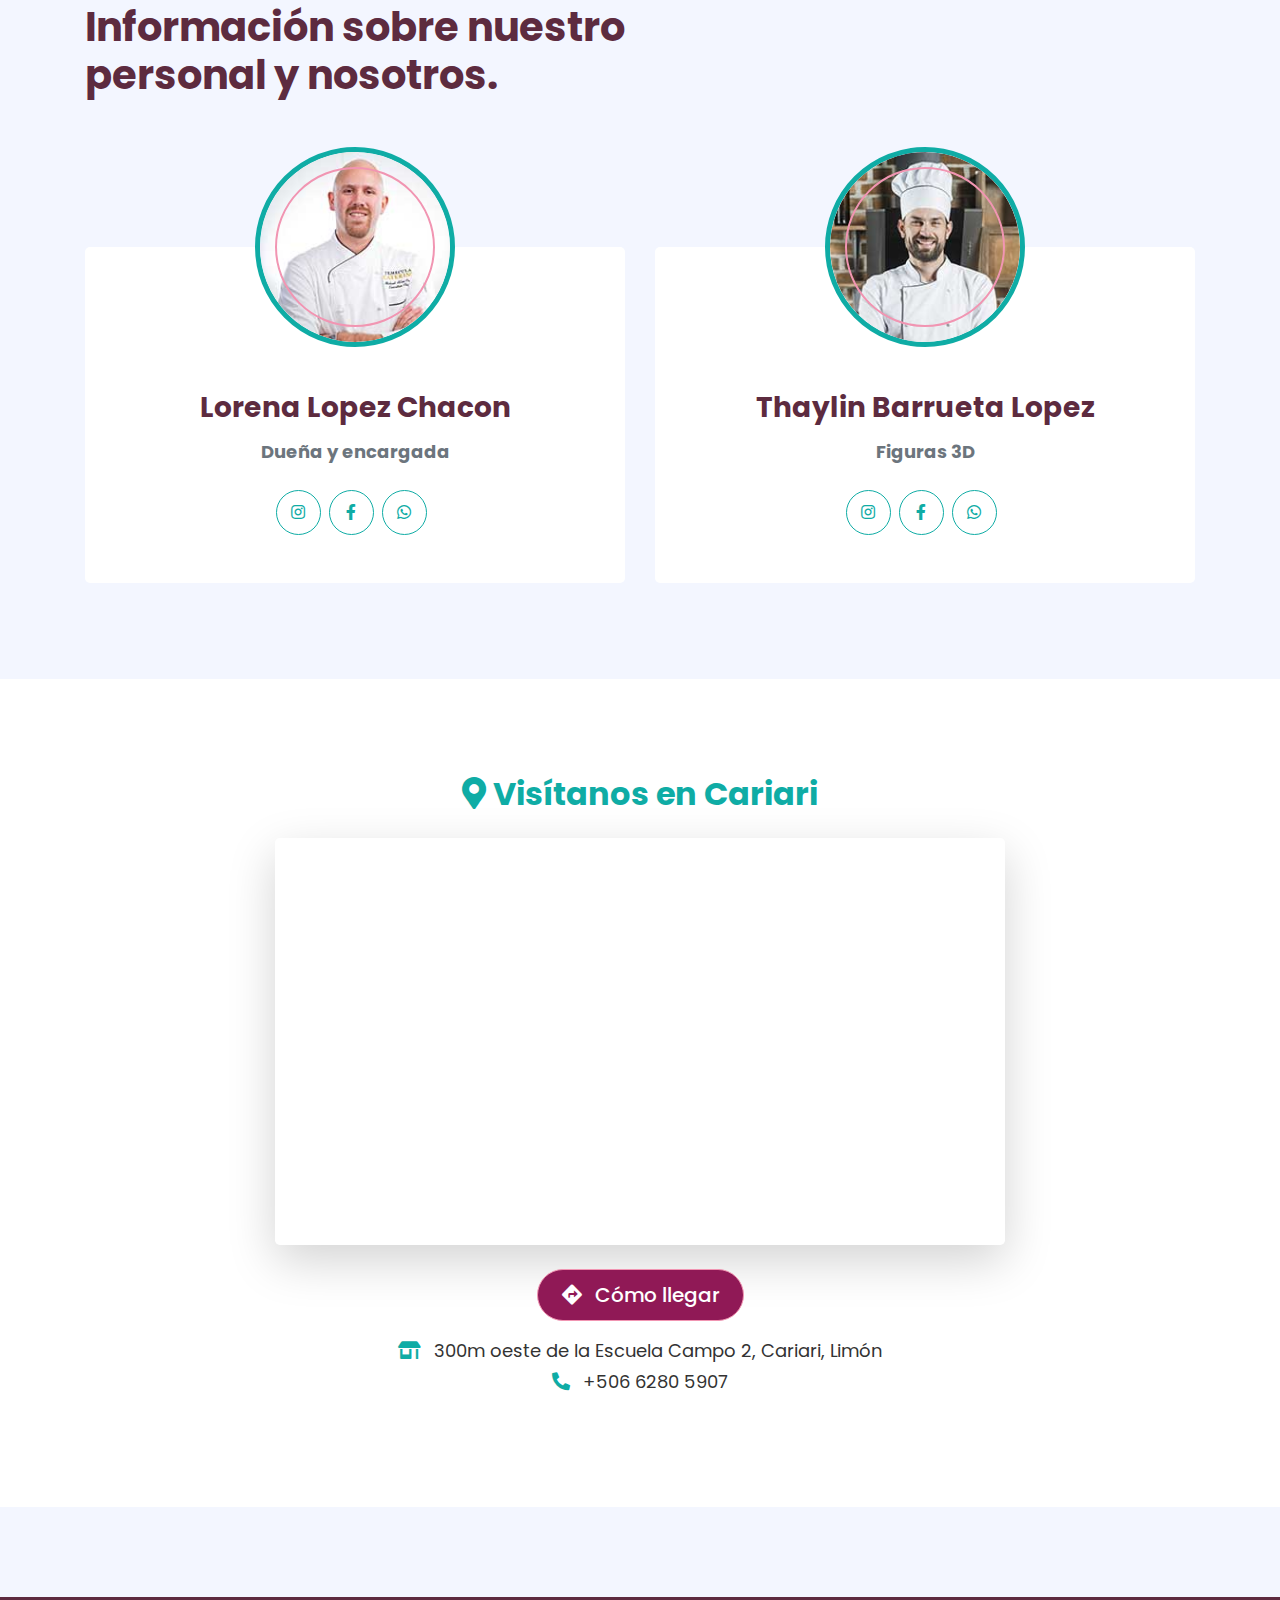
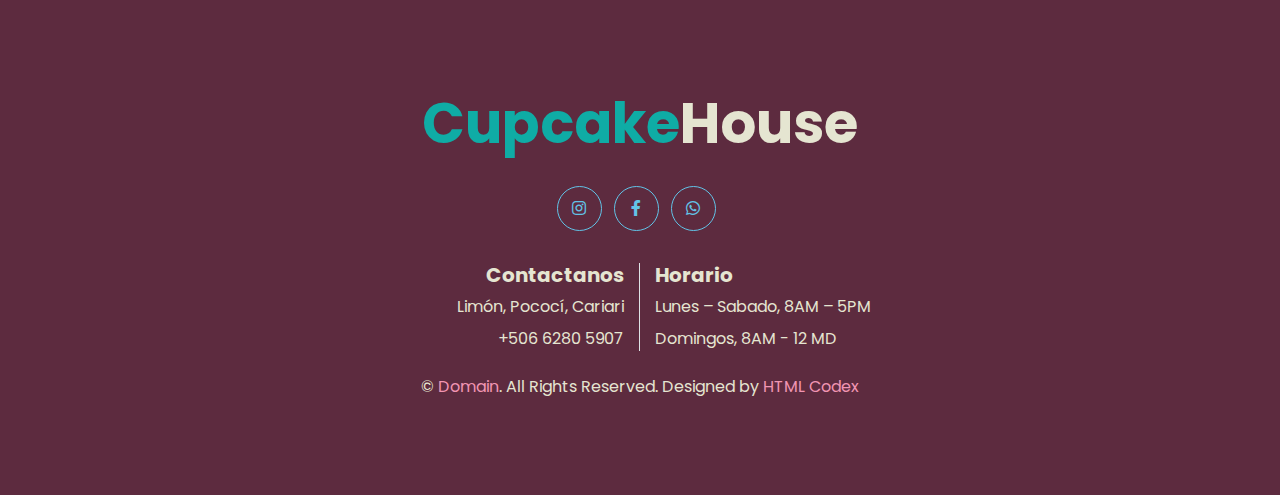
==== commit 157ac21e: "Merge pull request #28 from thay89/main" ====
--- a/ice-cream-shop-website-template/about.html
+++ b/ice-cream-shop-website-template/about.html
@@ -36,37 +36,16 @@
                     <div class="d-inline-flex align-items-center">
                         <a class="text-white pr-3" href="">FAQs</a>
                         <span class="text-white">|</span>
-                        <a class="text-white px-3" href="">Help</a>
+                        <a class="text-white px-3" href="">Ayuda</a>
                         <span class="text-white">|</span>
-                        <a class="text-white pl-3" href="">Support</a>
+                        <a class="text-white pl-3" href="">Soporte</a>
                     </div>
                 </div>
                 <div class="col-md-6 text-center text-lg-right">
                     <div class="d-inline-flex align-items-center">
-
-                          <!-- Modal del Carrito -->
-                        <div class="carrito-icon" onclick="abrirModalCarrito()">
+                        <a class="text-white px-3" href="carrito.html">
                             <i class="fas fa-shopping-cart"></i>
-                            <span id="contCarrito">0</span>
-                          </div>
-                          <div id="modal-carrito" class="modal">
-                            <div class="modal-contenido">
-                              <div class="modal-header">
-                                <h2>Tu Carrito</h2>
-                                
-                                <span class="cerrar-modal" onclick="cerrarModalCarrito()">&times;</span>
-                              </div>
-                              <div id="contenedor-carrito"></div>
-                              <div class="total">
-                                <h3>Total: $<span id="carrito-total">0.00</span></h3>
-                              </div>
-                              <div class="modal-footer">
-                                <button onclick="vaciarCarrito()">Vaciar Carrito</button>
-                                <a href="factura.html"><button onclick="">Pagar</button></a>
-                              </div>
-                            </div>
-                          </div>
-
+                        </a>
                         <a class="text-white px-3" href="contact.html">
                             <i class="fas fa-envelope"></i>
                         </a>
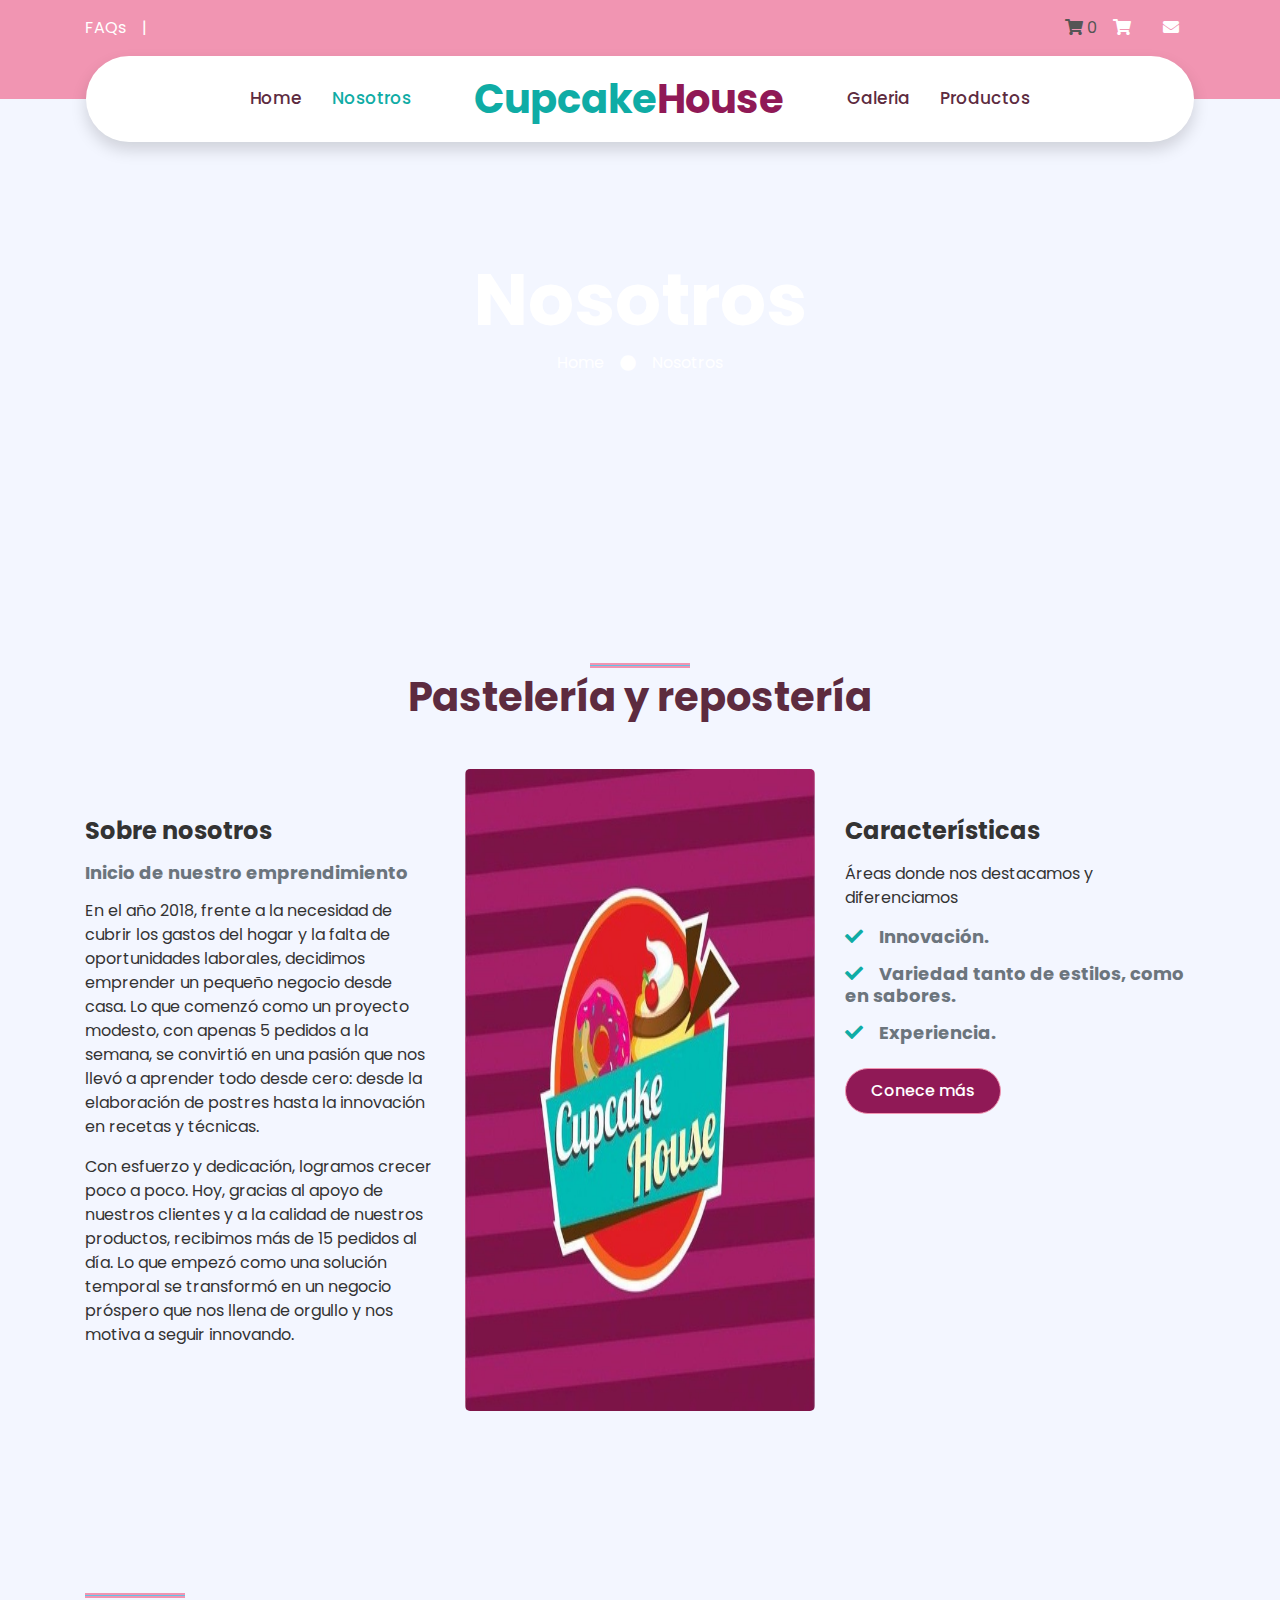
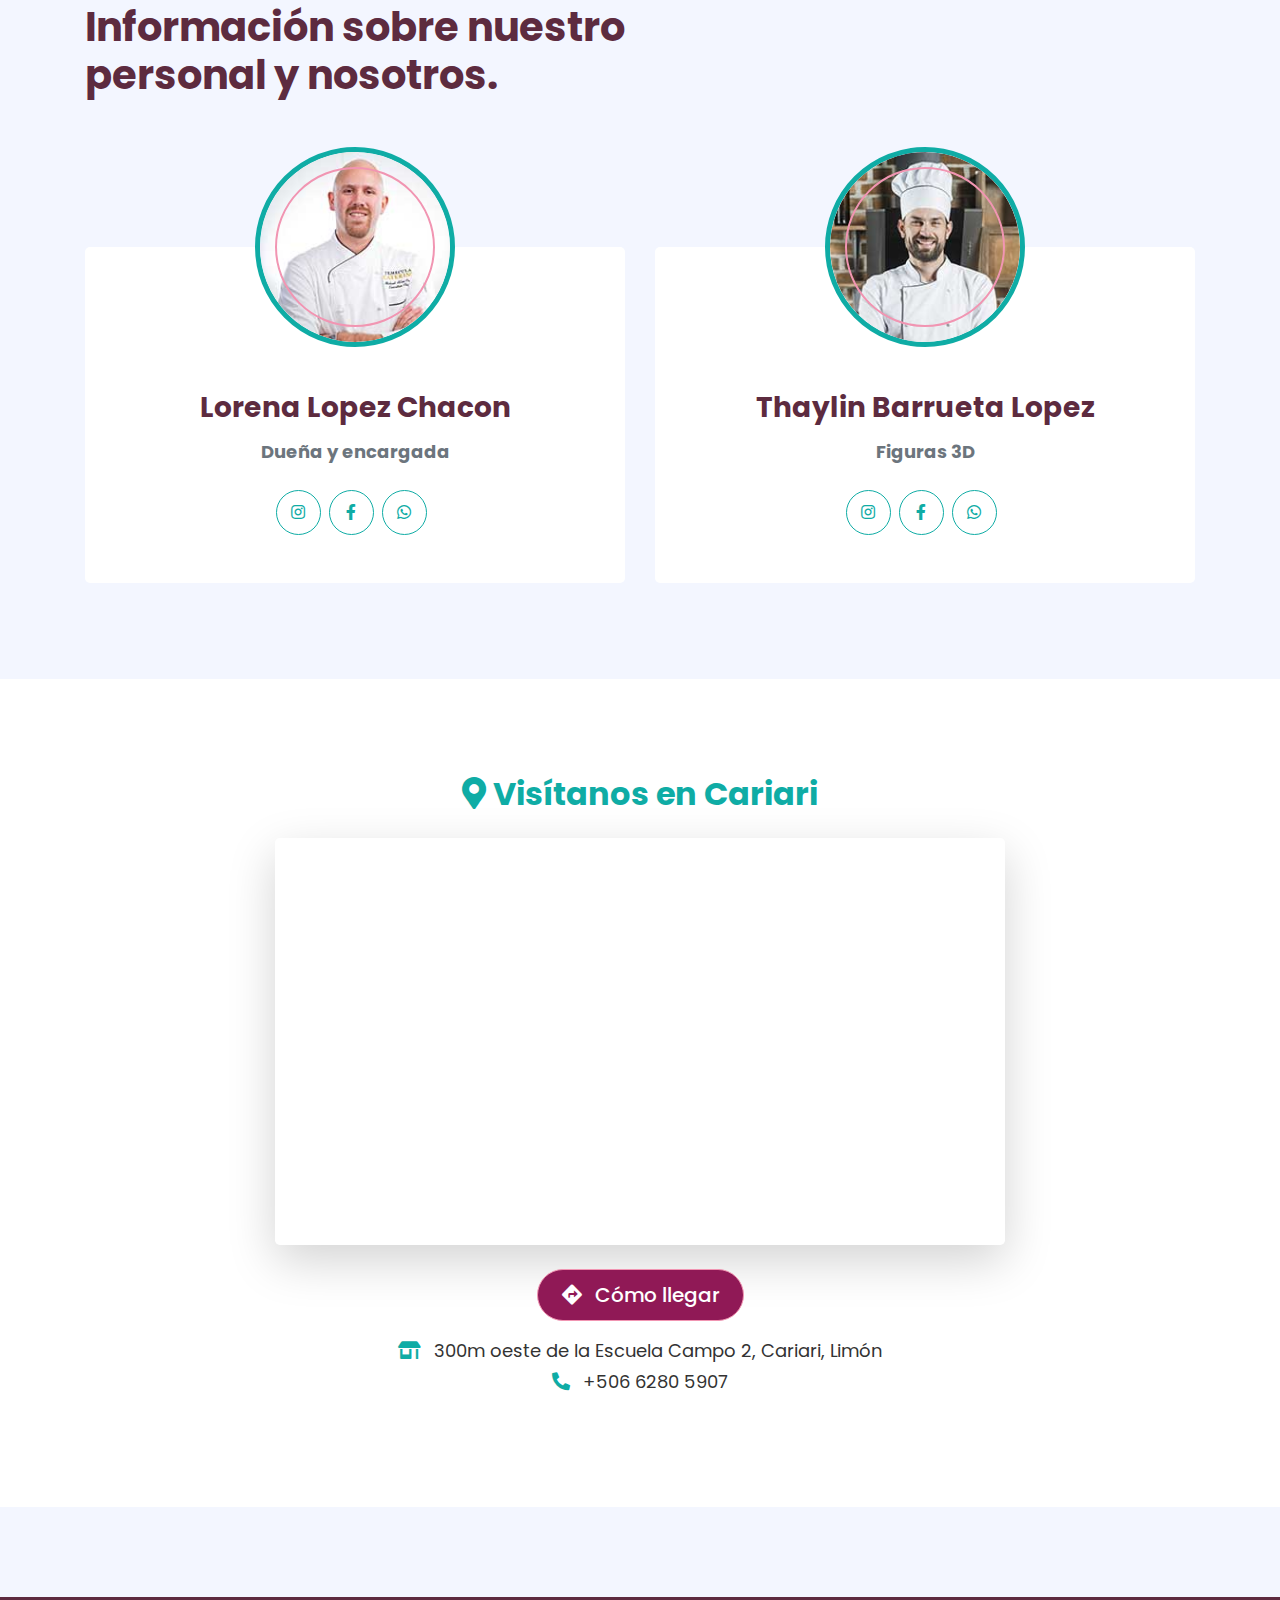
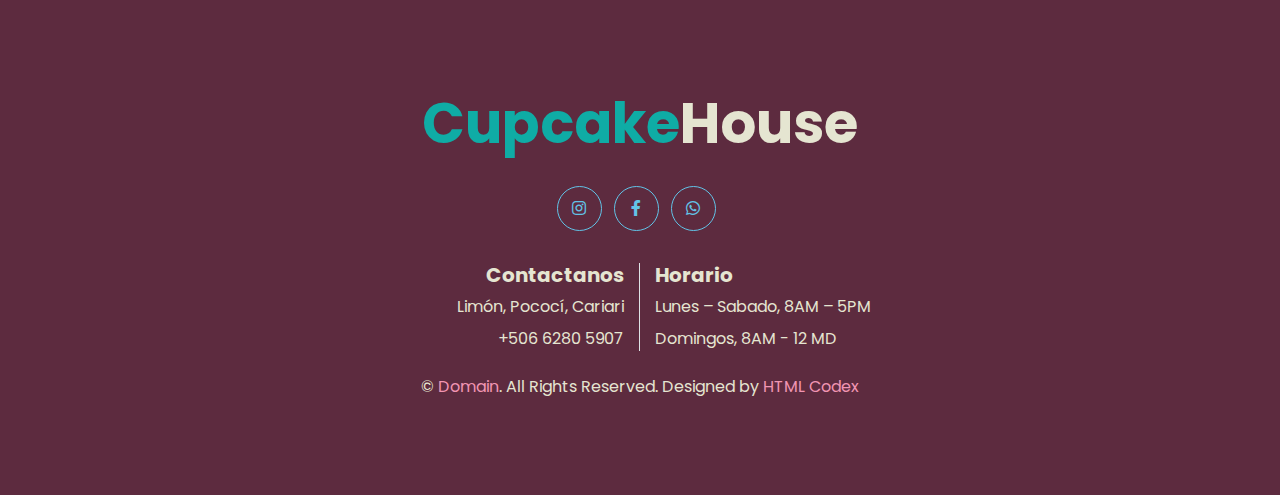
==== commit 914418da: "Merge branch 'main' into thay" ====
--- a/ice-cream-shop-website-template/about.html
+++ b/ice-cream-shop-website-template/about.html
@@ -36,16 +36,37 @@
                     <div class="d-inline-flex align-items-center">
                         <a class="text-white pr-3" href="">FAQs</a>
                         <span class="text-white">|</span>
-                        <a class="text-white px-3" href="">Ayuda</a>
-                        <span class="text-white">|</span>
-                        <a class="text-white pl-3" href="">Soporte</a>
                     </div>
                 </div>
                 <div class="col-md-6 text-center text-lg-right">
                     <div class="d-inline-flex align-items-center">
+
+                          <!-- Modal del Carrito -->
+                        <div class="carrito-icon" onclick="abrirModalCarrito()">
+                            <i class="fas fa-shopping-cart"></i>
+                            <span id="contCarrito">0</span>
+                          </div>
+                          <div id="modal-carrito" class="modal">
+                            <div class="modal-contenido">
+                              <div class="modal-header">
+                                <h2>Tu Carrito</h2>
+                                
+                                <span class="cerrar-modal" onclick="cerrarModalCarrito()">&times;</span>
+                              </div>
+                              <div id="contenedor-carrito"></div>
+                              <div class="total">
+                                <h3>Total: $<span id="carrito-total">0.00</span></h3>
+                              </div>
+                              <div class="modal-footer">
+                                <button onclick="vaciarCarrito()">Vaciar Carrito</button>
+                                <a href="factura.html"><button onclick="">Pagar</button></a>
+                              </div>
+                            </div>
+                          </div>
                         <a class="text-white px-3" href="carrito.html">
                             <i class="fas fa-shopping-cart"></i>
                         </a>
+
                         <a class="text-white px-3" href="contact.html">
                             <i class="fas fa-envelope"></i>
                         </a>
